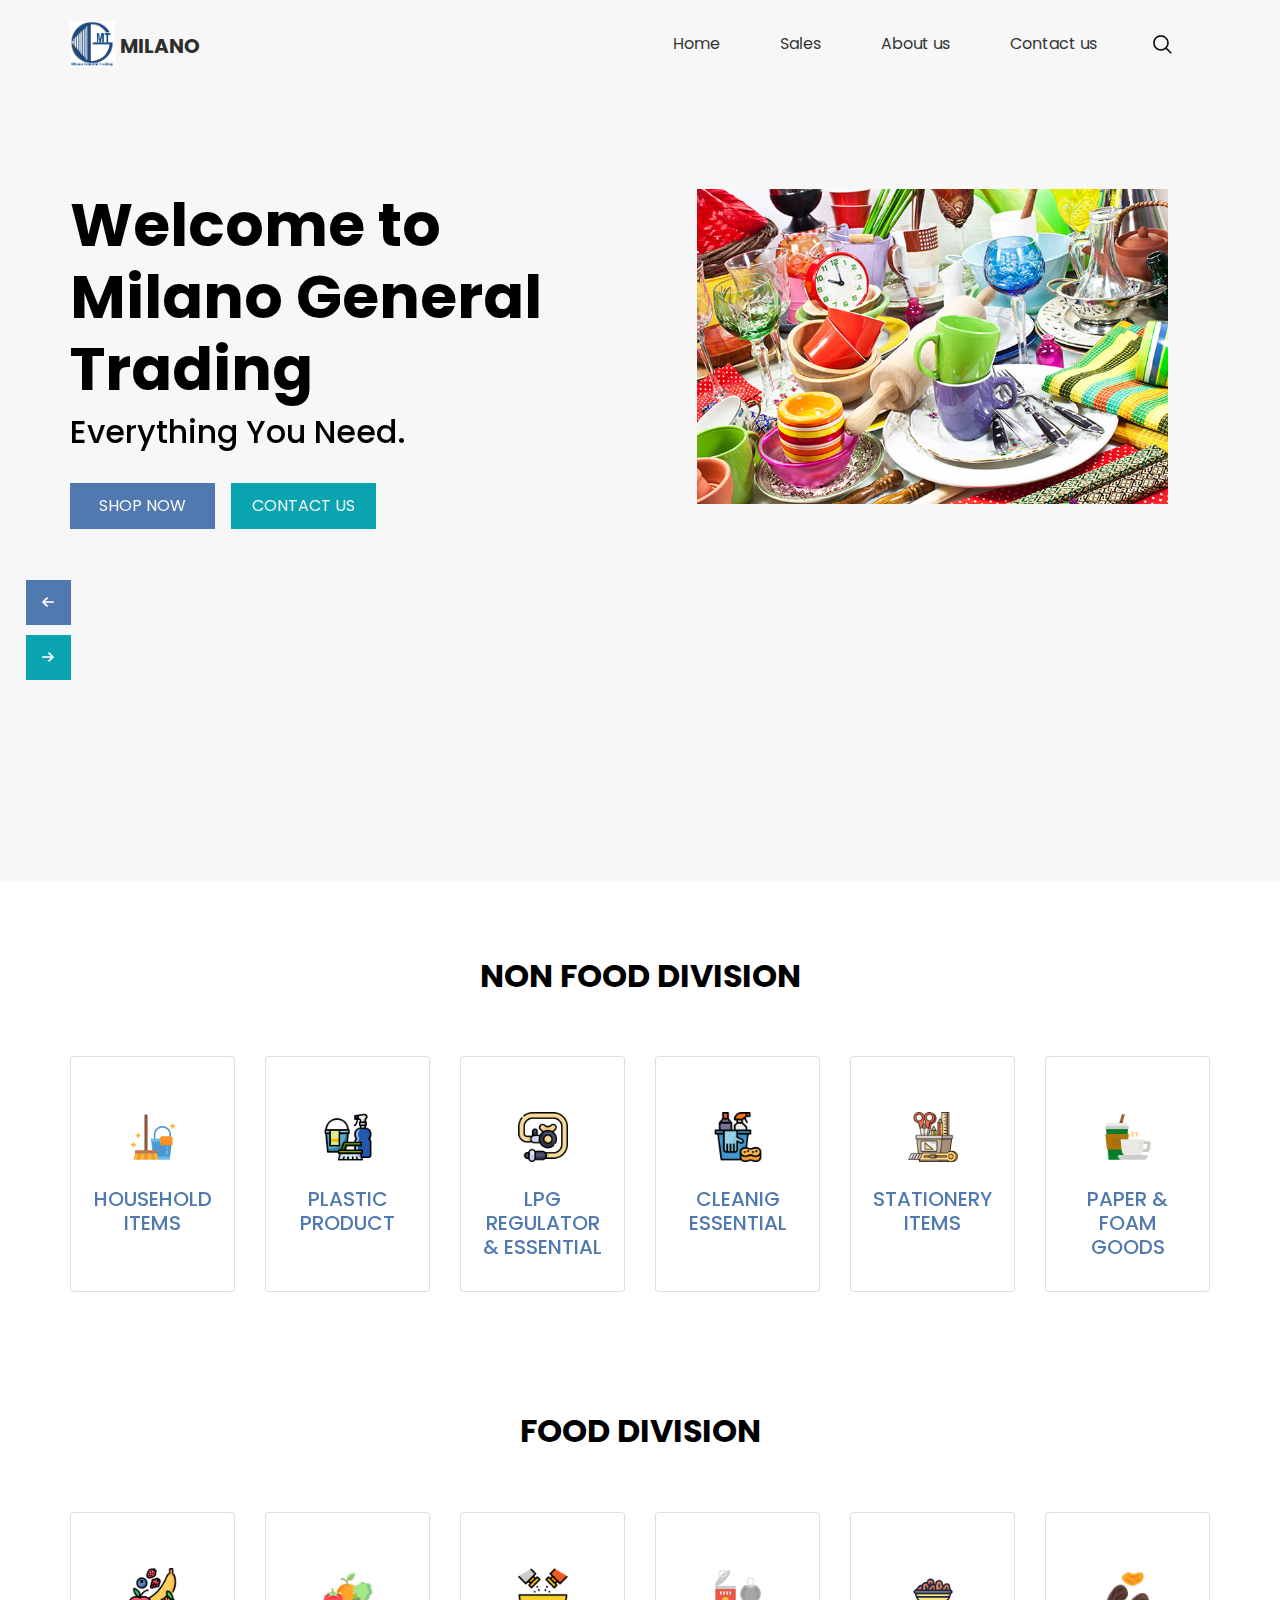
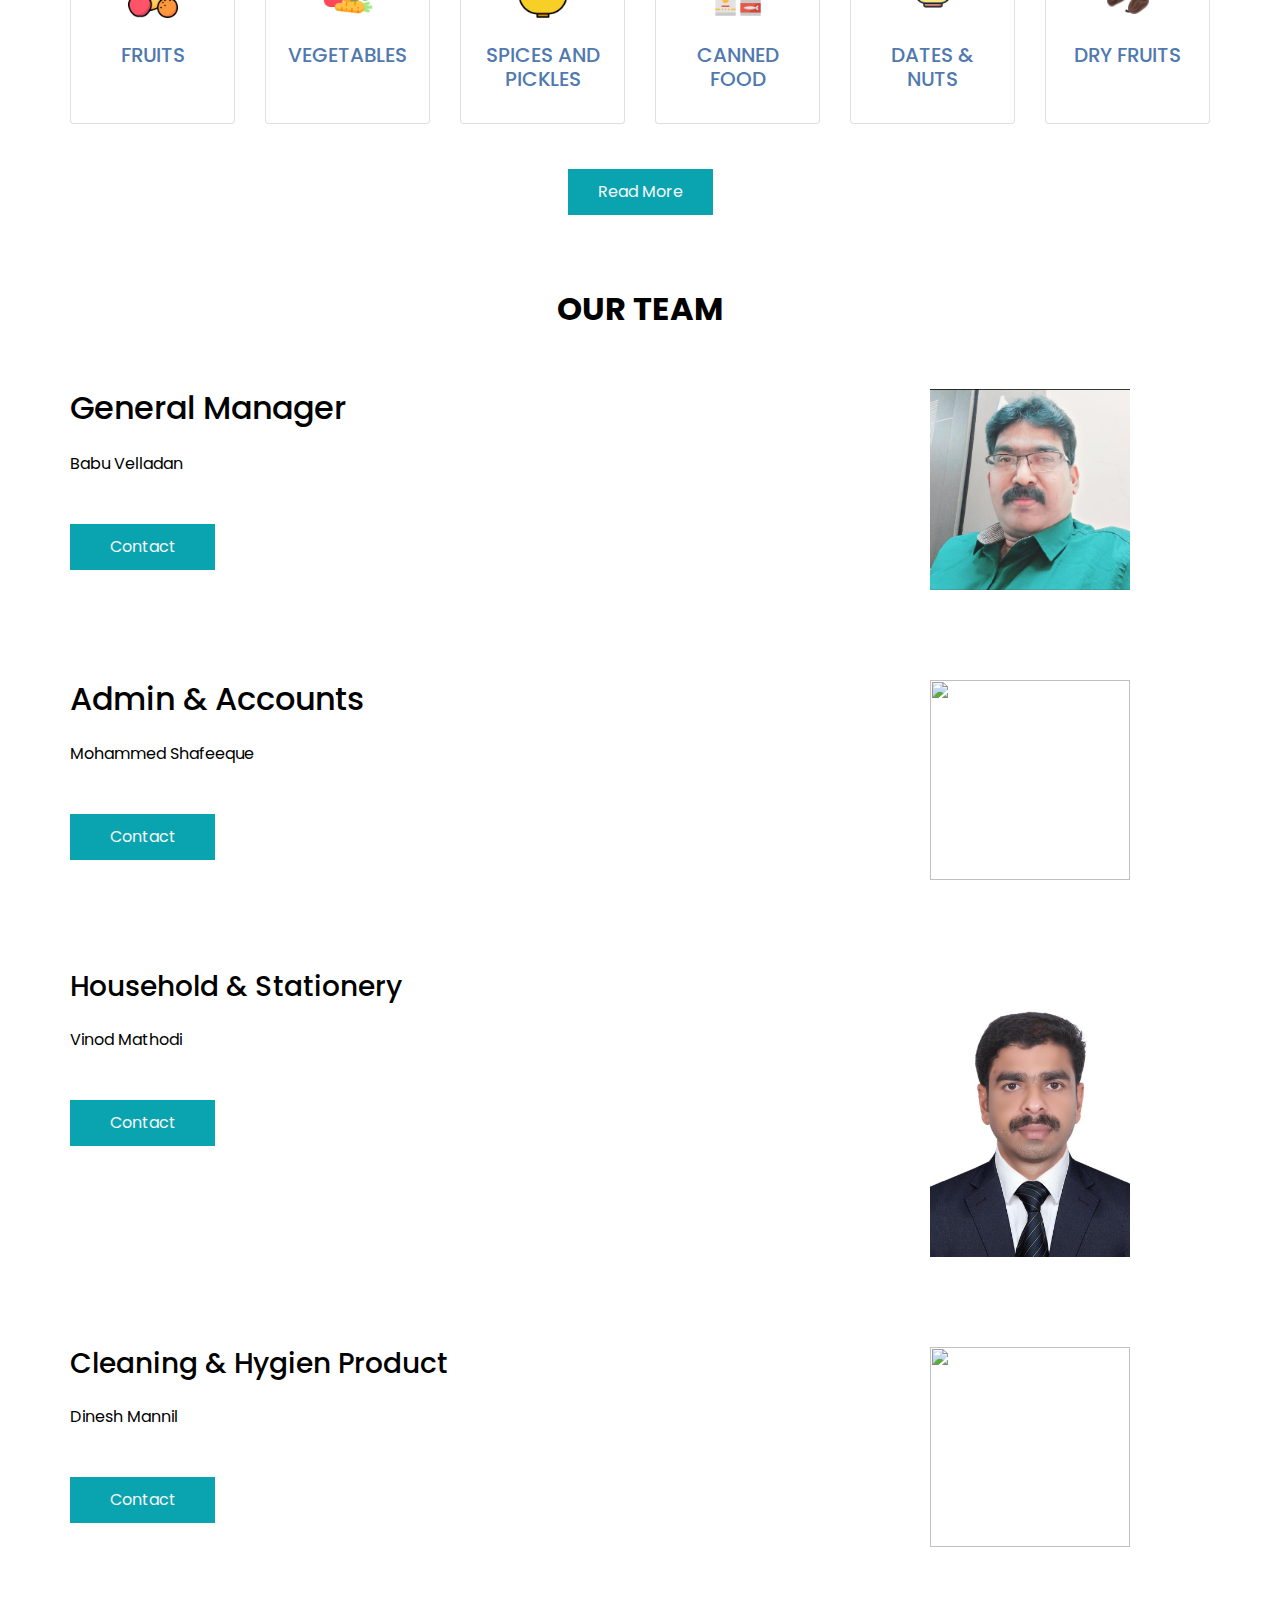
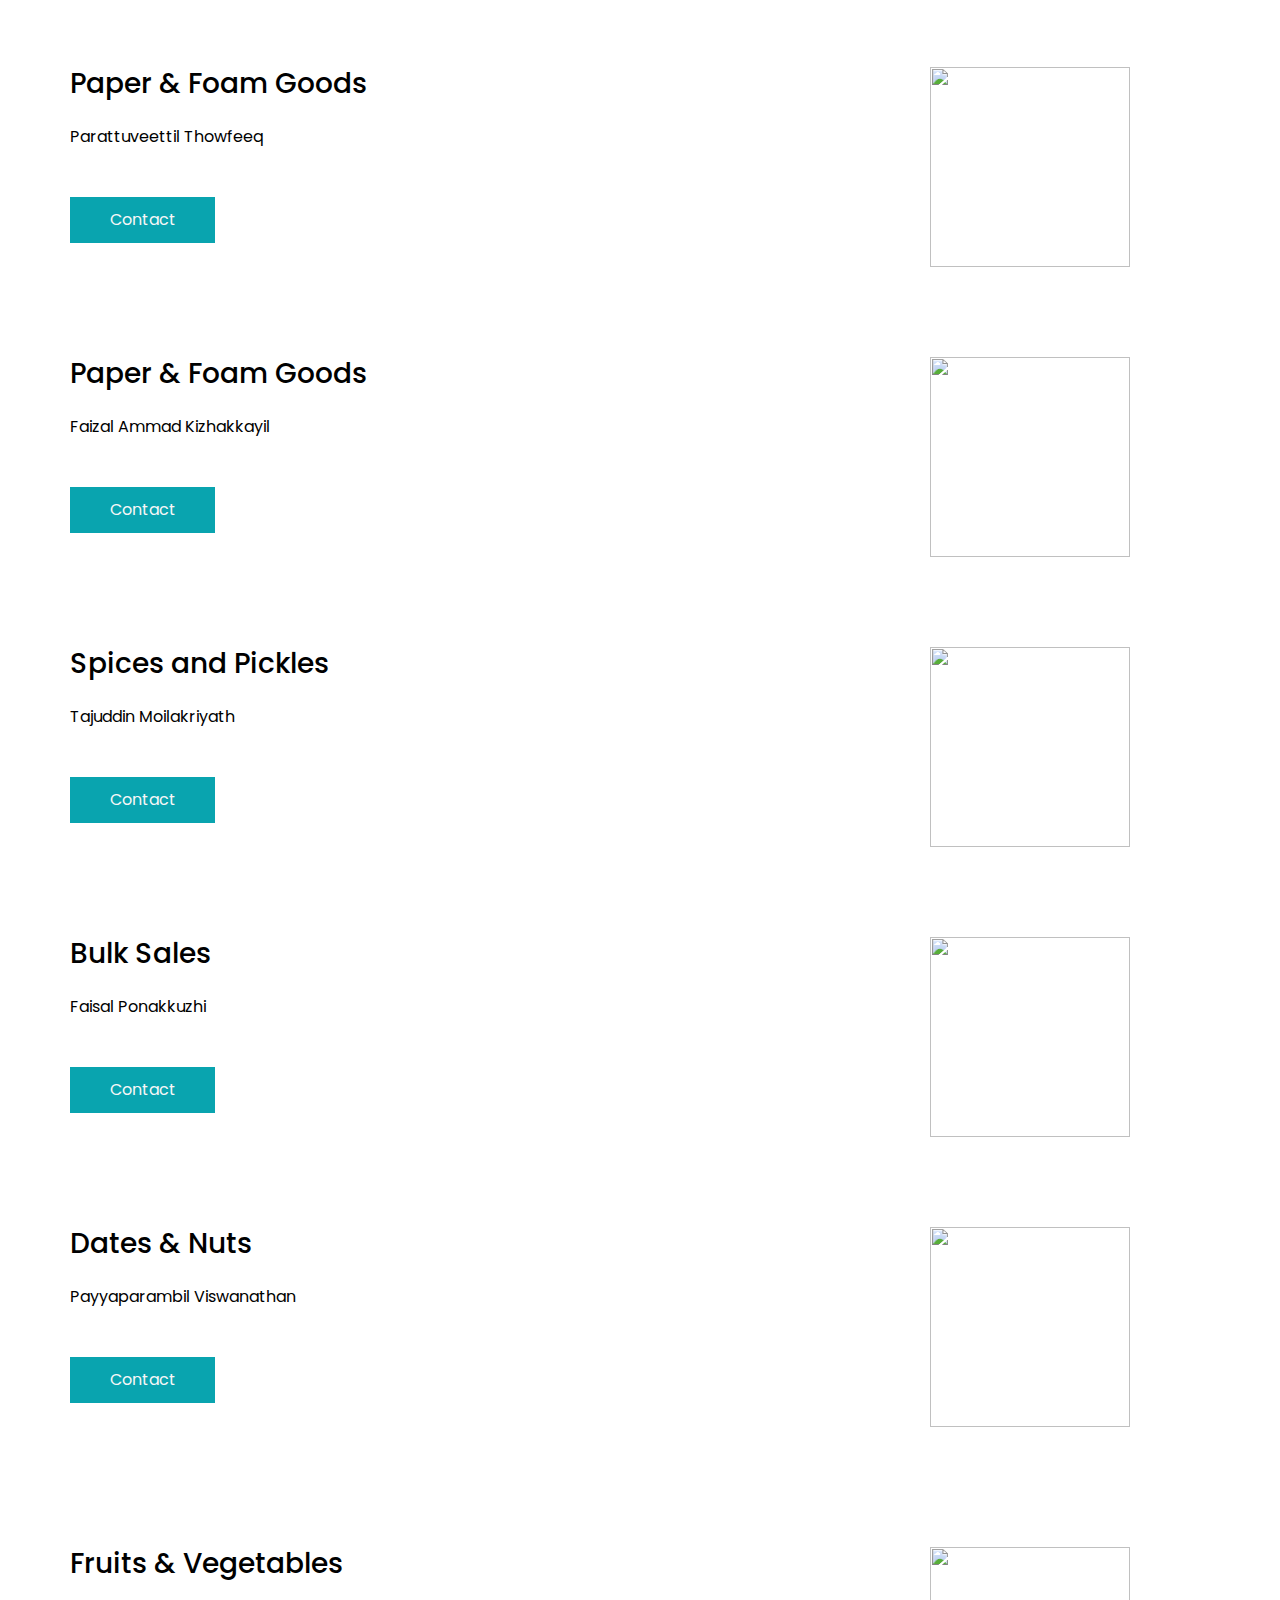
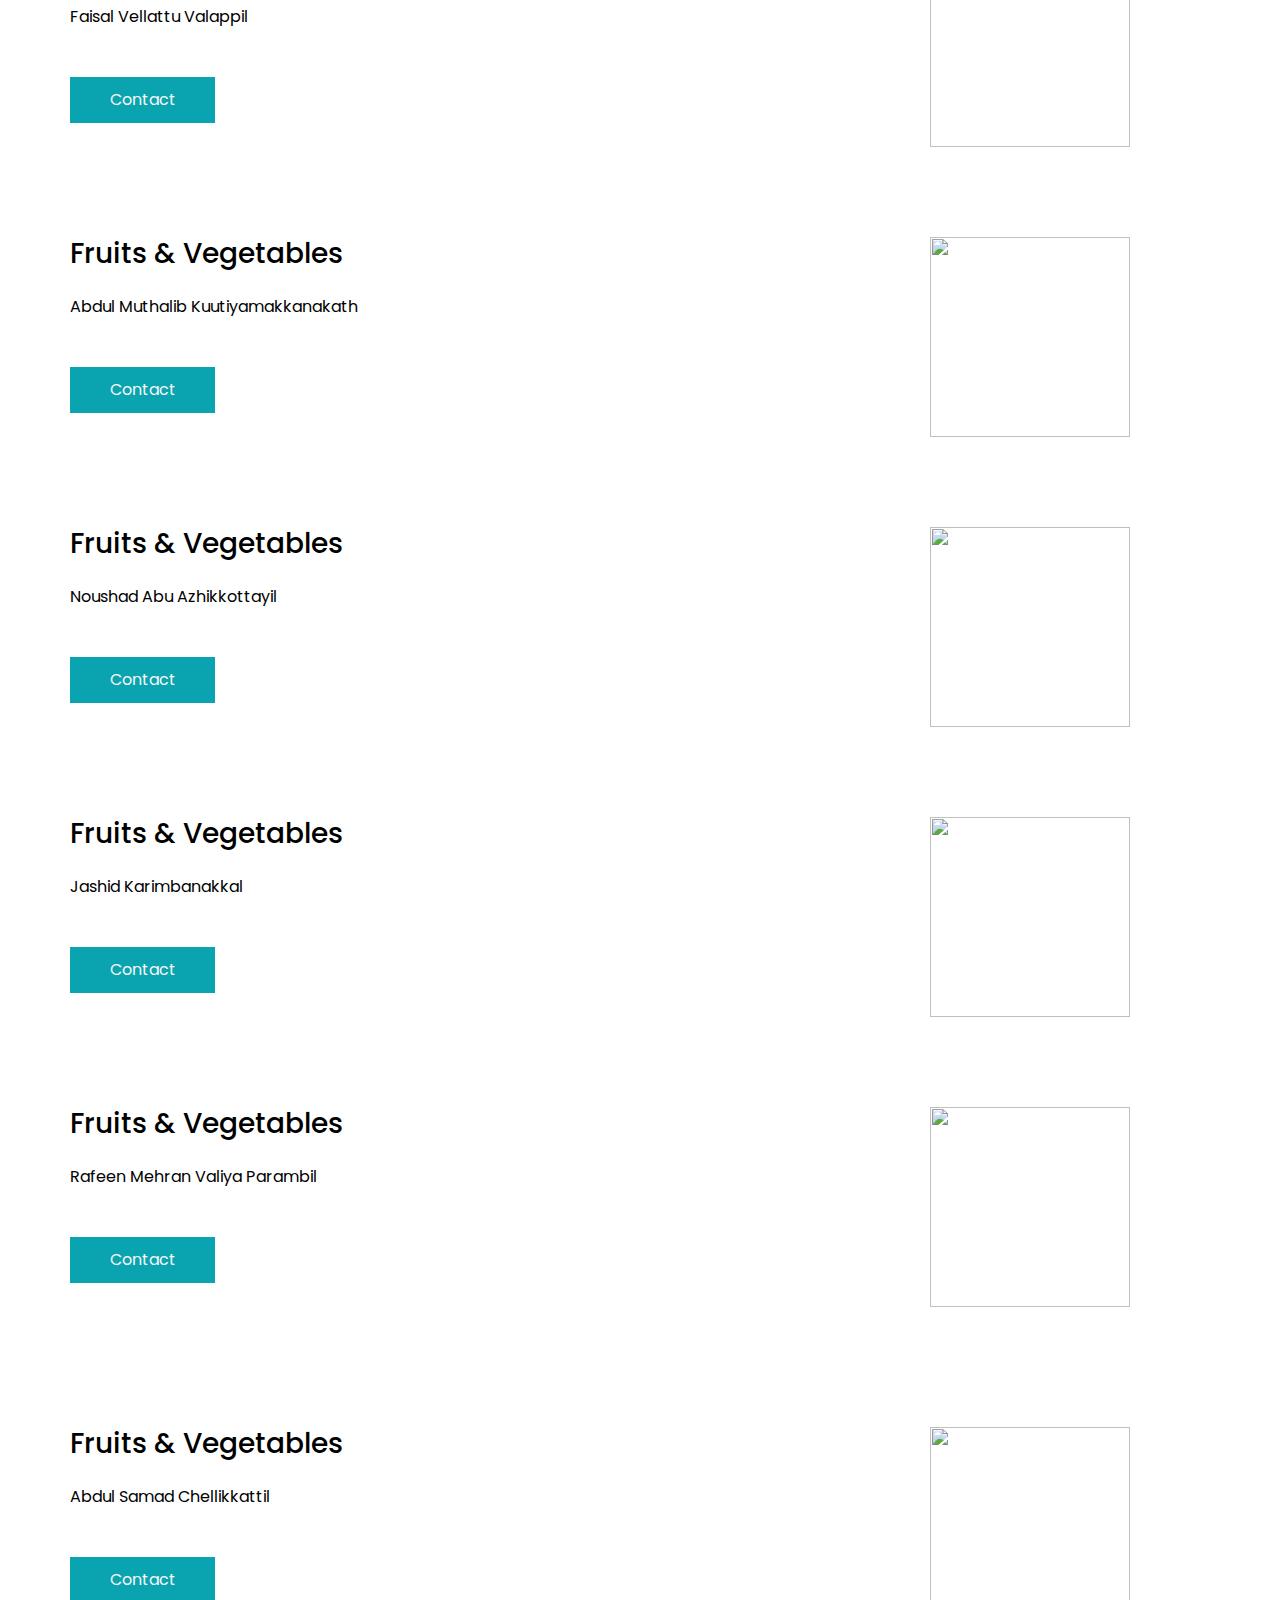
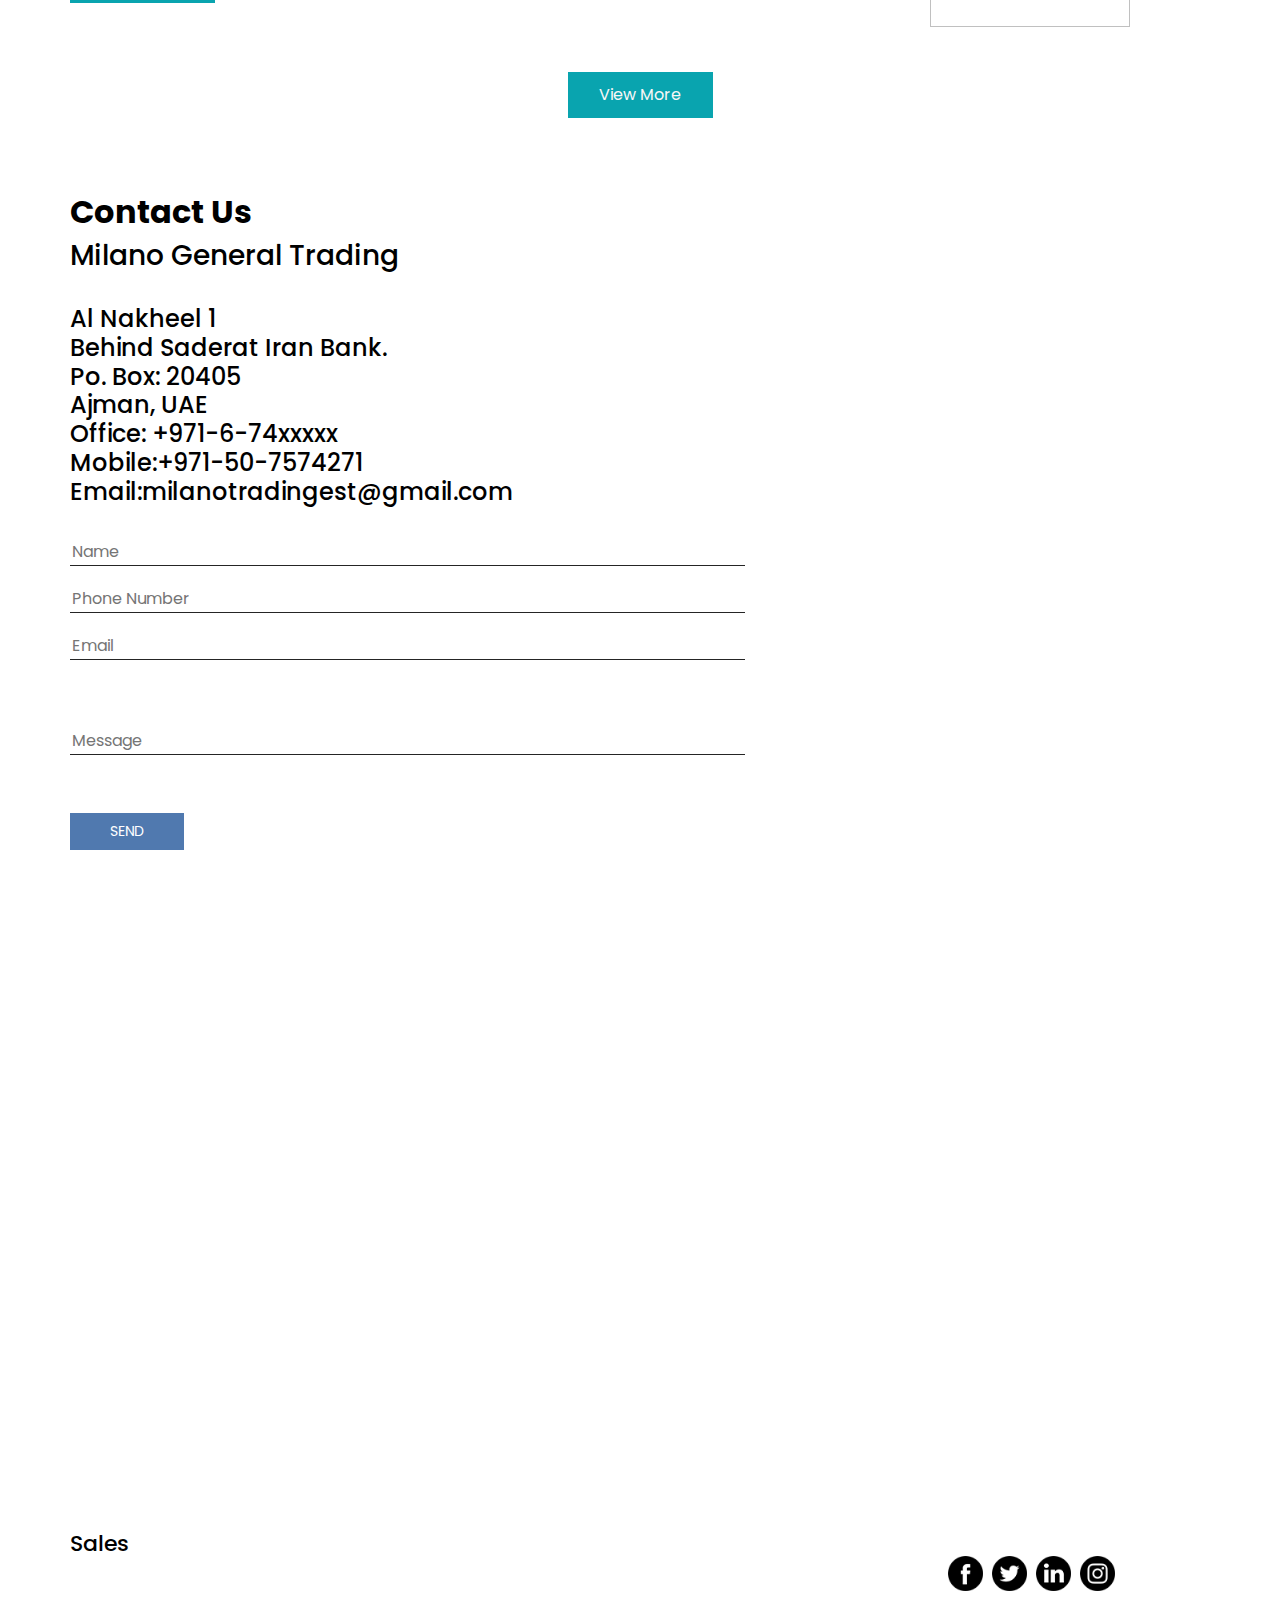
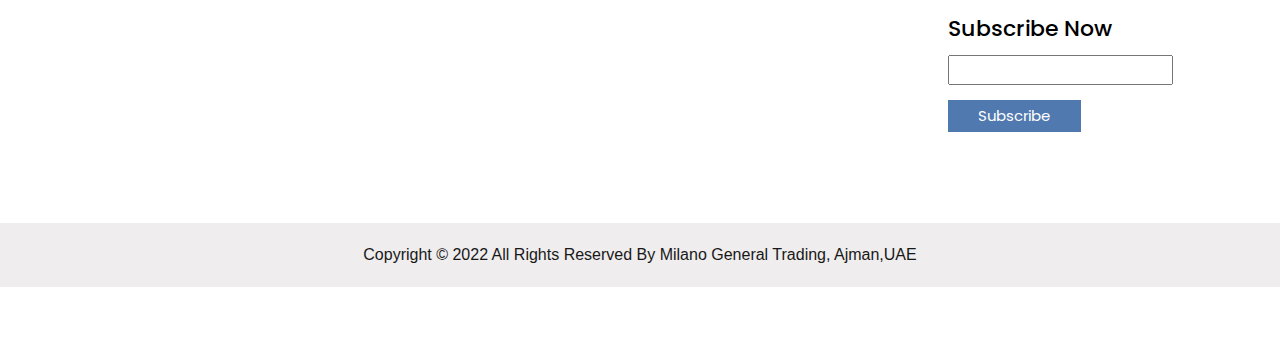
==== index.html @ 98aedfea "name update" ====
<html>

<head>
  <!-- Basic -->
  <meta charset="utf-8" />
  <meta http-equiv="X-UA-Compatible" content="IE=edge" />
  <!-- Mobile Metas -->
  <meta name="viewport" content="width=device-width, initial-scale=1, shrink-to-fit=no" />
  <!-- Site Metas -->
  <meta name="keywords" content="" />
  <meta name="description" content="" />
  <meta name="author" content="" />

  <title>Milano </title>

  <!-- slider stylesheet -->
  <link rel="stylesheet" type="text/css"
    href="https://cdnjs.cloudflare.com/ajax/libs/OwlCarousel2/2.1.3/assets/owl.carousel.min.css" />

  <!-- bootstrap core css -->
  <link rel="stylesheet" type="text/css" href="css/bootstrap.css" />

  <!-- fonts style -->
  <link href="https://fonts.googleapis.com/css?family=Poppins:400,700&display=swap" rel="stylesheet" />
  <!-- Custom styles for this template -->
  <link href="css/style.css" rel="stylesheet" />
  <!-- responsive style -->
  <link href="css/responsive.css" rel="stylesheet" />
  <script src="https://ajax.googleapis.com/ajax/libs/jquery/3.5.1/jquery.min.js"></script>
</head>

<body>
  <div class="hero_area">
    <!-- header section strats -->
    <header class="header_section">
      <div class="container">
        <nav class="navbar navbar-expand-lg custom_nav-container pt-3">
          <a class="navbar-brand" href="index.html">
            <img src="images/milano logo.png" alt="" /><span>
              Milano 
            </span>
                      </a>
          <button class="navbar-toggler" type="button" data-toggle="collapse" data-target="#navbarSupportedContent"
            aria-controls="navbarSupportedContent" aria-expanded="false" aria-label="Toggle navigation">
            <span class="navbar-toggler-icon"></span>
          </button>

          <div class="collapse navbar-collapse" id="navbarSupportedContent">
            <div class="d-flex ml-auto flex-column flex-lg-row align-items-center">
              <ul class="navbar-nav  ">
                <li class="nav-item active">
                  <a class="nav-link" href="index.html">Home <span class="sr-only">(current)</span></a>
                </li>
                <li class="nav-item">
                  <a class="nav-link" href="fruit.html"> Sales</a>
                </li>
                <li class="nav-item">
                  <a class="nav-link" href="service.html"> About us </a>
                </li>
                <li class="nav-item">
                  <a class="nav-link" href="contact.html">Contact us</a>
                </li>
              </ul>
              <form class="form-inline my-2 my-lg-0 ml-0 ml-lg-4 mb-3 mb-lg-0">
                <button class="btn  my-2 my-sm-0 nav_search-btn" type="submit"></button>
              </form>
            </div>
            <div class="quote_btn-container ml-0 ml-lg-4 d-flex justify-content-center">
              
            
              
              
            </div>
          </div>
        </nav>
      </div>
    </header>
    <!-- end header section -->
    <!-- slider section -->
    <section class=" slider_section position-relative">
      <div id="carouselExampleControls" class="carousel slide" data-ride="carousel">
        <div class="carousel-inner">
          <div class="carousel-item active">
            <div class="slider_item-box">
              <div class="slider_item-container">
                <div class="container">
                  <div class="row">
                    <div class="col-md-6">
                      <div class="slider_item-detail">
                        <div>
                          <h1>
                            Welcome to <br />
                            Milano General Trading </h1>
                           <h2> Everything You Need.</h2>
                          <br>
                          <div class="d-flex">
                            <a href="" class="text-uppercase custom_orange-btn mr-3">
                              Shop Now
                            </a>
                            <a href="" class="text-uppercase custom_dark-btn">
                              Contact Us
                            </a>
                          </div>
                        </div>
                      </div>
                    </div>
                    <div class="col-md-6">
                      <div class="slider_img-box">
                        <div>
                          <img src="images/HOUSHOLD.jpg" alt="" class="" />
                        </div>
                      </div>
                    </div>
                  </div>
                </div>
              </div>
            </div>
          </div>
          <div class="carousel-item">
            <div class="slider_item-box">
              <div class="slider_item-container">
                <div class="container">
                  <div class="row">
                    <div class="col-md-6">
                      <div class="slider_item-detail">
                        <div>
                          <h1>
                            Welcome to <br />
                            Milano General Trading </h1>
                           <h2> Everything You Need.</h2>
                          <br>
                          <div class="d-flex">
                            <a href="" class="text-uppercase custom_orange-btn mr-3">
                              Shop Now
                            </a>
                            <a href="" class="text-uppercase custom_dark-btn">
                              Contact Us
                            </a>
                          </div>
                        </div>
                      </div>
                    </div>
                    <div class="col-md-6">
                      <div class="slider_img-box">
                        <div>
                          <img src="images/FRUTS.png" alt="" class="" />
                        </div>
                      </div>
                    </div>
                  </div>
                </div>
              </div>
            </div>
          </div>
          <div class="carousel-item">
            <div class="slider_item-box">
              <div class="slider_item-container">
                <div class="container">
                  <div class="row">
                    <div class="col-md-6">
                      <div class="slider_item-detail">
                        <div>
                          <h1>
                            Welcome to <br />
                            Milano General Trading </h1>
                           <h2> Everything You Need.</h2>
                          <br>
                          <div class="d-flex">
                            <a href="" class="text-uppercase custom_orange-btn mr-3">
                              Shop Now
                            </a>
                            <a href="" class="text-uppercase custom_dark-btn">
                              Contact Us
                            </a>
                          </div>
                        </div>
                      </div>
                    </div>
                    <div class="col-md-6">
                      <div class="slider_img-box">
                        <div>
                          <img src="images/CLEANIG.png" alt="" class="" />
                        </div>
                      </div>
                    </div>
                  </div>
                </div>
              </div>
            </div>
          </div>
        </div>
        <div class="custom_carousel-control">
          <a class="carousel-control-prev" href="#carouselExampleControls" role="button" data-slide="prev">
            <span class="sr-only">Previous</span>
          </a>
          <a class="carousel-control-next" href="#carouselExampleControls" role="button" data-slide="next">
            <span class="sr-only">Next</span>
          </a>
        </div>
      </div>
    </section>

    <!-- end slider section -->
  </div>

  <!-- service section -->

  <section class="service_section layout_padding ">
    <div class="container">
      <h2 class="custom_heading">NON FOOD DIVISION</h2>
      <p class="custom_heading-text">
        
      </p>
      <div class=" layout_padding2">
        <div class="card-deck">
          <div class="card">
            <img class="card-img-top" src="images/household.png" alt="Card image cap" />
            <div class="card-body">
              <h5 class="card-title">HOUSEHOLD ITEMS</h5>
              <p class="card-text">
                
              </p>
            </div>
          </div>
          <div class="card">
            <img class="card-img-top" src="images/PALSTIC.png" alt="Card image cap" />
            <div class="card-body">
              <h5 class="card-title">PLASTIC PRODUCT</h5>
              <p class="card-text">
                
              </p>
            </div>
          </div>
          <div class="card">
            <img class="card-img-top" src="images/regulator.png" alt="Card image cap" />
            <div class="card-body">
              <h5 class="card-title">LPG REGULATOR & ESSENTIAL</h5>
              <p class="card-text">
               
              </p>
            </div>
          </div>
          <div class="card">
            <img class="card-img-top" src="images/cleaning.png" alt="Card image cap" />
            <div class="card-body">
              <h5 class="card-title">CLEANIG ESSENTIAL </h5>
              <p class="card-text">
               
              </p>
            </div>
          </div>
          <div class="card">
            <img class="card-img-top" src="images/stationery (1).png" alt="Card image cap" />
            <div class="card-body">
              <h5 class="card-title">STATIONERY ITEMS</h5>
              <p class="card-text">
                
              </p>
            </div>
          </div>
          <div class="card">
            <img class="card-img-top" src="images/PAPERCUP.png" alt="Card image cap" />
            <div class="card-body">
              <h5 class="card-title">PAPER & FOAM GOODS</h5>
              <p class="card-text">
                
              </p>
            </div>
            
          </div>
       
              </p>
            </div>
          </div>
            

          
        </div>
      </div>
      <section class="service_section layout_padding ">
        <div class="container">
          <h2 class="custom_heading"> FOOD DIVISION</h2>
          <p class="custom_heading-text">
            
          </p>
          <div class=" layout_padding2">
            <div class="card-deck">
              <div class="card">
                <img class="card-img-top" src="images/fruits.png" alt="Card image cap" />
                <div class="card-body">
                  <h5 class="card-title">FRUITS </h5>
                  <p class="card-text">
                    
                  </p>
                </div>
              </div>
              <div class="card">
                <img class="card-img-top" src="images/vegetable.png" alt="Card image cap" />
                <div class="card-body">
                  <h5 class="card-title">VEGETABLES</h5>
                  <p class="card-text">
                    
                  </p>
                </div>
              </div>
              <div class="card">
                <img class="card-img-top" src="images/spices.png" alt="Card image cap" />
                <div class="card-body">
                  <h5 class="card-title">SPICES AND PICKLES</h5>
                  <p class="card-text">
                   
                  </p>
                </div>
              </div>
              <div class="card">
                <img class="card-img-top" src="images/CANE FOOD.png" alt="Card image cap" />
                <div class="card-body">
                  <h5 class="card-title"> CANNED FOOD</h5>
                  <p class="card-text">
                   
                  </p>
                </div>
              </div>
              <div class="card">
                <img class="card-img-top" src="images/DATES.png" alt="Card image cap" />
                <div class="card-body">
                  <h5 class="card-title">DATES & NUTS</h5>
                  <p class="card-text">
                    
                  </p>
                </div>
              </div>
              <div class="card">
                <img class="card-img-top" src="images/DRY FRUIT.png" alt="Card image cap" />
                <div class="card-body">
                  <h5 class="card-title">DRY FRUITS</h5>
                  <p class="card-text">
                    
                  </p>
                </div>
                
              </div>
           
                  </p>
                </div>
              </div>
                
    
              
            </div>
          </div>
      
      <div class="d-flex justify-content-center">
        <a href="" class="custom_dark-btn">
          Read More
        </a>
      </div>
    </div>
  </section>

  <!-- end service section -->

  <!-- fruits section -->

  <section class="fruit_section">
    <div class="container">
      <h2 class="custom_heading">OUR TEAM </h2>
      <p class="custom_heading-text">
       
      </p>
      <div class="row layout_padding2">
        <div class="col-md-8">
          <div class="fruit_detail-box">
            <h2 >
             General Manager
            </h2>
            <p class="mt-4 mb-5">
              Babu Velladan

            </p>
            <div>
              <a href="contact.html" class="custom_dark-btn">
                Contact
              </a>
            </div>
          </div>
        </div>
        <div class="col-md-4 d-flex justify-content-center align-items-center">
          <div class="fruit_img-box d-flex justify-content-center align-items-center">
            <img src="images/babu.jpeg" alt="" class="" width="200px" />
          </div>
        </div>
      </div>
      <div class="row layout_padding2">
        <div class="col-md-8">
          <div class="fruit_detail-box">
            <h2 >
             Admin & Accounts
            </h2>
            <p class="mt-4 mb-5">
              Mohammed Shafeeque

            </p>
            <div>
              <a href="contact.html" class="custom_dark-btn">
                Contact
              </a>
            </div>
          </div>
        </div>
        <div class="col-md-4 d-flex justify-content-center align-items-center">
          <div class="fruit_img-box d-flex justify-content-center align-items-center">
            <img src="" alt="" class="" width="200px" />
          </div>
        </div>
      </div>
      <div class="row layout_padding2">
        <div class="col-md-8">
          <div class="fruit_detail-box">
            <h3>
             Household & Stationery 
            </h3>
            <p class="mt-4 mb-5">
              Vinod Mathodi
            </p>
            <div>
              <a href="contact.html" class="custom_dark-btn">
                Contact
              </a>
            </div>
          </div>
        </div>
        <div class="col-md-4 d-flex justify-content-center align-items-center">
          <div class="fruit_img-box d-flex justify-content-center ">
            <img src="images/vinod.jpeg" alt="" class="" width="200px" />
          </div>
        </div>
      </div>
      <div class="row layout_padding2-top layout_padding-bottom">
        <div class="col-md-8">
          <div class="fruit_detail-box">
            <h3>
              Cleaning & Hygien Product 
            </h3>
            <p class="mt-4 mb-5">
              Dinesh Mannil
            </p>
            <div>
              <a href="contact.html" class="custom_dark-btn">
                Contact
              </a>
            </div>
          </div>
        </div>
        <div class="col-md-4 d-flex justify-content-center align-items-center">
          <div class="fruit_img-box d-flex justify-content-center align-items-center">
            <img src="" alt="" class="" width="200px" />
          </div>
        </div>
      </div>
      <div class="row layout_padding2">
        <div class="col-md-8">
          <div class="fruit_detail-box">
            <h3>
             Paper & Foam Goods
            </h3>
            <p class="mt-4 mb-5">
              Parattuveettil Thowfeeq
            </p>
            <div>
              <a href="contact.html" class="custom_dark-btn">
                Contact
              </a>
            </div>
          </div>
        </div>
        <div class="col-md-4 d-flex justify-content-center align-items-center">
          <div class="fruit_img-box d-flex justify-content-center ">
            <img src="" alt="" class="" width="200px" />
          </div>
        </div>
      </div>
      <div class="row layout_padding2">
        <div class="col-md-8">
          <div class="fruit_detail-box">
            <h3 >
              Paper & Foam Goods
            </h3>
            <p class="mt-4 mb-5">
              Faizal Ammad Kizhakkayil

            </p>
            <div>
              <a href="contact.html" class="custom_dark-btn">
                Contact
              </a>
            </div>
          </div>
        </div>
        <div class="col-md-4 d-flex justify-content-center align-items-center">
          <div class="fruit_img-box d-flex justify-content-center align-items-center">
            <img src="" alt="" class="" width="200px" />
          </div>
        </div>
      </div>
      <div class="row layout_padding2">
        <div class="col-md-8">
          <div class="fruit_detail-box">
            <h3 >
            Spices and Pickles
            </h3>
            <p class="mt-4 mb-5">
              Tajuddin Moilakriyath

            </p>
            <div>
              <a href="contact.html" class="custom_dark-btn">
                Contact
              </a>
            </div>
          </div>
        </div>
        <div class="col-md-4 d-flex justify-content-center align-items-center">
          <div class="fruit_img-box d-flex justify-content-center align-items-center">
            <img src="" alt="" class="" width="200px" />
          </div>
        </div>
      </div>
      <div class="row layout_padding2">
        <div class="col-md-8">
          <div class="fruit_detail-box">
            <h3>
            Bulk Sales
            </h3>
            <p class="mt-4 mb-5">
             Faisal Ponakkuzhi
            </p>
            <div>
              <a href="contact.html" class="custom_dark-btn">
                Contact
              </a>
            </div>
          </div>
        </div>
        <div class="col-md-4 d-flex justify-content-center align-items-center">
          <div class="fruit_img-box d-flex justify-content-center ">
            <img src="" alt="" class="" width="200px" />
          </div>
        </div>
      </div>
      <div class="row layout_padding2-top layout_padding-bottom">
        <div class="col-md-8">
          <div class="fruit_detail-box">
            <h3>
              Dates & Nuts 
            </h3>
            <p class="mt-4 mb-5">
              Payyaparambil Viswanathan
            </p>
            <div>
              <a href="contact.html" class="custom_dark-btn">
                Contact
              </a>
            </div>
          </div>
        </div>
        <div class="col-md-4 d-flex justify-content-center align-items-center">
          <div class="fruit_img-box d-flex justify-content-center align-items-center">
            <img src="" alt="" class="" width="200px" />
          </div>
        </div>
      </div>
      <div class="row layout_padding2">
        <div class="col-md-8">
          <div class="fruit_detail-box">
            <h3>
             Fruits & Vegetables
            </h3>
            <p class="mt-4 mb-5">
             Faisal Vellattu Valappil 
            </p>
            <div>
              <a href="contact.html" class="custom_dark-btn">
                Contact
              </a>
            </div>
          </div>
        </div>
        <div class="col-md-4 d-flex justify-content-center align-items-center">
          <div class="fruit_img-box d-flex justify-content-center ">
            <img src="" alt="" class="" width="200px" />
          </div>
        </div>
      </div>
      <div class="row layout_padding2">
        <div class="col-md-8">
          <div class="fruit_detail-box">
            <h3 >
              Fruits & Vegetables
            </h3>
            <p class="mt-4 mb-5">
             Abdul Muthalib Kuutiyamakkanakath 

            </p>
            <div>
              <a href="contact.html" class="custom_dark-btn">
                Contact
              </a>
            </div>
          </div>
        </div>
        <div class="col-md-4 d-flex justify-content-center align-items-center">
          <div class="fruit_img-box d-flex justify-content-center align-items-center">
            <img src="" alt="" class="" width="200px" />
          </div>
        </div>
      </div>
      <div class="row layout_padding2">
        <div class="col-md-8">
          <div class="fruit_detail-box">
            <h3 >
              Fruits & Vegetables
            </h3>
            <p class="mt-4 mb-5">
             Noushad Abu Azhikkottayil 

            </p>
            <div>
              <a href="contact.html" class="custom_dark-btn">
                Contact
              </a>
            </div>
          </div>
        </div>
        <div class="col-md-4 d-flex justify-content-center align-items-center">
          <div class="fruit_img-box d-flex justify-content-center align-items-center">
            <img src="" alt="" class="" width="200px" />
          </div>
        </div>
      </div>
      <div class="row layout_padding2">
        <div class="col-md-8">
          <div class="fruit_detail-box">
            <h3>
              Fruits & Vegetables
            </h3>
            <p class="mt-4 mb-5">
             Jashid Karimbanakkal
            </p>
            <div>
              <a href="contact.html" class="custom_dark-btn">
                Contact
              </a>
            </div>
          </div>
        </div>
        <div class="col-md-4 d-flex justify-content-center align-items-center">
          <div class="fruit_img-box d-flex justify-content-center ">
            <img src="" alt="" class="" width="200px" />
          </div>
        </div>
      </div>
      <div class="row layout_padding2-top layout_padding-bottom">
        <div class="col-md-8">
          <div class="fruit_detail-box">
            <h3>
              Fruits & Vegetables 
            </h3>
            <p class="mt-4 mb-5">
            Rafeen Mehran Valiya Parambil  
            </p>
            <div>
              <a href="contact.html" class="custom_dark-btn">
                Contact
              </a>
            </div>
          </div>
        </div>
        <div class="col-md-4 d-flex justify-content-center align-items-center">
          <div class="fruit_img-box d-flex justify-content-center align-items-center">
            <img src="" alt="" class="" width="200px" />
          </div>
        </div>
      </div>
      <div class="row layout_padding2">
        <div class="col-md-8">
          <div class="fruit_detail-box">
            <h3>
              Fruits & Vegetables
            </h3>
            <p class="mt-4 mb-5">
              Abdul Samad Chellikkattil
            </p>
            <div>
              <a href="contact.html" class="custom_dark-btn">
                Contact
              </a>
            </div>
          </div>
        </div>
        <div class="col-md-4 d-flex justify-content-center align-items-center">
          <div class="fruit_img-box d-flex justify-content-center ">
            <img src="" alt="" class="" width="200px" />
          </div>
        </div>
      </div>
  
        
    </div> 
    
    <div class="d-flex justify-content-center">
      <a href="" class="custom_dark-btn">
        View More
      </a>
    </div>
    
    
  


  <!-- end fruits section -->

  
  <!-- client section -->

  

  <!-- end client section -->

  <!-- contact section -->
  <section class="contact_section layout_padding">
    <div class="container">
      <h2 class="font-weight-bold">
        Contact Us
      </h2>
      <h3>Milano General Trading </h3> <br> <h4>Al Nakheel 1 <br>Behind Saderat Iran Bank. <br>Po. Box: 20405<br>Ajman, UAE
        <br> Office: +971-6-74xxxxx <br>Mobile:+971-50-7574271 <br>Email:milanotradingest@gmail.com</h4>
      <div class="row">
        <div class="col-md-8 mr-auto">
          <form id="submit-form"  action="">
            <div class="contact_form-container">
              <div>
                <div>
                  <input type="text" placeholder="Name">
                </div>
                <div>
                  <input type="text" placeholder="Phone Number">
                </div>
                <div>
                  <input type="email" placeholder="Email">
                </div>

                <div class="mt-5">
                  <input  type="text" placeholder="Message">
                </div>
                <div class="mt-5">
                  <button type="submit" value="submit" >
                    send
                  </button>
                </div>
              </div>

            </div>

          </form>
        </div>
      </div>
    </div>
  </section>
  <!-- end contact section -->


  <!-- map section -->
  <section class="map_section">
    <div id="map" class="h-100 w-100 ">
    </div>
  </section>

  <!-- end map section -->

  <section class="info_section layout_padding">
    <div class="container">
      <div class="row">
        <div class="col-md-3">
          <h5>
            Sales
          </h5>
          <ul>
            <li>
             
            </li>
            <li>
              
            </li>
            <li>
              
            </li>
            <li>
              
            </li>
            <li>
              
            </li>
            <li>
             
            </li>
            <li>
              
            </li>
            <li>
              
            </li>
          </ul>
        </div>
        <div class="col-md-3">
          <h5>
            
          </h5>
          <ul>
            <br>
            <li>
              
            </li>
            <li>
              
            </li>
            <li>
             
            </li>
            <li>
            
            </li>
            <li>
              
            </li>
            <li>
             
            </li>
            <li>
           
            </li>
            <li>
             
            </li>
          </ul>
        </div>
        <div class="col-md-3">
          <h5>
           
          </h5>
          <ul>
            <li>
              
            </li>
            <li>
              
            </li>
            <li>
             
            </li>
            <li>
              
            </li>
            <li>
              
            <li>
              
            </li>
            <li>
             
            </li>
            <li>
            
            </li>
           
          </ul>
        </div>
        <div class="col-md-3">
          <div class="social_container">
            <h5>
              
            </h5>
            <div class="social-box">
              <a href="">
                <img src="images/fb.png" alt="">
              </a>

              <a href="">
                <img src="images/twitter.png" alt="">
              </a>
              <a href="">
                <img src="images/linkedin.png" alt="">
              </a>
              <a href="">
                <img src="images/instagram.png" alt="">
              </a>
            </div>
          </div>
          <div class="subscribe_container">
            <h5>
              Subscribe Now
            </h5>
            <div class="form_container">
              <form action="">
                <input type="email">
                <button type="submit">
                  Subscribe
                </button>
              </form>
            </div>
          </div>
        </div>
      </div>
    </div>
  </section>



  <!-- footer section -->
  <section class="container-fluid footer_section">
    <p>
      Copyright &copy; 2022 All Rights Reserved By Milano General Trading, Ajman,UAE
     
    </p>
  </section>
  <!-- footer section -->

  <script type="text/javascript" src="js/jquery-3.4.1.min.js"></script>
  <script type="text/javascript" src="js/bootstrap.js"></script>

  <script>

    function initMap() {
      var map = new google.maps.Map(document.getElementById('map'), {
        zoom: 11,
        center: {
          lat: 25.388993053648946,
          lng: 55.44692386957422
        },
      });

      var image = 'images/maps-and-flags.png';
      var beachMarker = new google.maps.Marker({
        position: {
          lat: 25.388993053648946,
          lng: 55.44692386957422
        },
        map: map,
        icon: image
      });
    }
  </script>
  <!-- google map js -->
  <script src="https://maps.googleapis.com/maps/api/js?key=AIzaSyA8eaHt9Dh5H57Zh0xVTqxVdBFCvFMqFjQ&callback=initMap">
  </script>
  <!-- end google map js -->
  <script>
    $("#submit-form").submit((e)=>{
        e.preventDefault()
        $.ajax({
            url:"",
            data:$("#submit-form").serialize(),
            method:"post",
            success:function (response){
                alert("Form submitted successfully")
                window.location.reload()
                //window.location.href="https://google.com"
            },
            error:function (err){
                alert("Please Contact Milano +971-507574271")

            }
        })
    })
</script>
</body>

</html>
---- css/style.css ----
body {
  font-family: 'Poppins', sans-serif;
  color: #000000;
  background-color: #ffffff;
}

.layout_padding {
  padding: 75px 0;
}

.layout_padding2 {
  padding: 45px 0;
}

.layout_padding2-top {
  padding-top: 45px;
}


.layout_padding2-bottom {
  padding-bottom: 45px;
}

.layout_padding-top {
  padding-top: 75px;
}

.layout_padding-bottom {
  padding-bottom: 75px;
}


.custom_dark-btn,
.custom_orange-btn {
  display: inline-block;
  padding: 10px 0;
  text-align: center;
  width: 145px;
  outline: none;
  color: #f7f7f7;
  border: 1px solid transparent;
}

.custom_dark-btn {
  background-color: #09a4af;
}

.custom_dark-btn:hover {
  border: 1px solid #09a4af;
  color: #09a4af;
  background-color: transparent;
}

.custom_orange-btn {
  background-color: #5079af;
}

.custom_orange-btn:hover {
  border: 1px solid #5079af;
  color: #5079af;
  background-color: transparent;
}

.custom_heading {
  text-align: center;
  font-weight: bold;
}

.custom_heading-text {
  text-align: center;
}


/*header section*/
.hero_area {
  height: 98vh;
  background-color: #f7f7f7;
}

.hero_area.sub_pages {
  height: auto;
}

.header_section {}

.header_section .container-fluid {
  padding-right: 25px;
  padding-left: 25px;
}

.header_section .nav_container {
  margin: 0 auto;
}

.custom_nav-container.navbar-expand-lg .navbar-nav .nav-link {
  padding: 10px 30px;
  color: #343434;
  text-align: center
}

a,
a:hover,
a:focus {
  text-decoration: none;
}

a:hover,
a:focus {
  color: initial;
}

.btn,
.btn:focus {
  outline: none !important;
  box-shadow: none;
}



.navbar-brand,
.navbar-brand:hover {
  text-transform: uppercase;
  font-weight: bold;
  font-size: 24px;
  color: #fafcfd;
}

.custom_nav-container .nav_search-btn {
  background-image: url(../images/search-icon.png);

  background-size: 22px;
  background-repeat: no-repeat;
  background-position-y: 7px;
  width: 35px;
  height: 35px;
  padding: 0;
  border: none;
}

.navbar-brand {
  display: flex;
  align-items: center;
}

.navbar-brand img {
  width: 45px;
  margin-right: 5px;
}

.navbar-brand span {
  font-size: 20px;
  font-weight: 700;
  color: #2e2e2d;
  margin-top: 5px;
}

.custom_nav-container {
  z-index: 99999;
  padding: 15px 0;
}

.custom_nav-container .navbar-toggler {
  outline: none;
}

.custom_nav-container .navbar-toggler .navbar-toggler-icon {
  background-image: url(../images/menu.png);
  background-size: 55px;
}

.quote_btn-container a {
  display: inline-block;
  padding: 5px 15px;
  background-color: #5079af;
  color: #f7f7f7;
  font-size: 14px;
  text-transform: uppercase;
}

/*end header section*/

/* slider section */
.slider_section {
  padding-top: 8%;
}

.slider_item-box {
  width: 100%;
  height: 100%;
}

.slider_item-box .container {
  height: 100%;
}

.slider_img-box {
  width: 85%;
  margin: 0 auto;
}

.slider_img-box img {
  width: 100%;
}

.slider_item-container {
  display: flex;
  align-items: center;
  width: 100%;
  height: 100%;
  background-repeat: no-repeat;
}

.slider_item-container .slider_item-detail {}

.slider_item-detail h1 {
  font-weight: 700;
  font-size: 60px;
  width: 95%;
}

.slider_item-detail p {
  margin: 45px 0;
}

.slider_call-btn {
  display: inline-block;
  padding: 8px 20px;
  background-color: #edb040;
  color: #fefdfd;
  border-radius: 20px;
}

.slider_section #carouselExampleControls,
.carousel-inner,
.carousel-item {
  height: 100%;
}

.slider_section .custom_carousel-control {
  position: absolute;
  top: 50%;
  left: 2%;
  width: 105px;
  transform: translateY(-50%);
}

.slider_section .custom_carousel-control .carousel-control-prev,
.slider_section .custom_carousel-control .carousel-control-next {
  margin: 10px 0;
  position: relative;
  width: 45px;
  height: 45px;
  border: none;
  opacity: 1;
  background-repeat: no-repeat;
  background-size: 12px;
  background-position: center;
}

.slider_section .custom_carousel-control .carousel-control-prev {
  background-image: url(../images/prev.png);
  background-color: #5079af;
}

.slider_section .custom_carousel-control .carousel-control-next {
  background-image: url(../images/next.png);
  background-color: #09a4af;
}

/* end slider section */


/* service section */
.service_section .card .card-img-top {
  width: 50px;
  margin: 55px auto 5px auto;
}

.service_section .card {
  text-align: center;
  box-sizing: border-box;
  position: relative;
}

.service_section .card .card-title {
  color: #5079af;

}

.service_section .card::after {
  content: "";
  position: absolute;
  width: 100%;
  height: 7px;
  background-color: transparent;
}

.service_section .card:hover {
  cursor: pointer;
  border: none;
  border-radius: 0;
  -webkit-box-shadow: 0px 1px 4px 0px rgba(0, 0, 0, 0.2);
  -moz-box-shadow: 0px 1px 4px 0px rgba(0, 0, 0, 0.2);
  box-shadow: 0px 1px 4px 0px rgba(0, 0, 0, 0.2);

}

.service_section .card:hover::after {
  background-color: #5079af;
}

/* end service section */






/* tasty section */

.tasty_section {
  width: 100%;
  height: 500px;
  background-image: url(../images/canon_ir_5050.jpg);
  background-repeat: no-repeat;
  background-size: cover;
  display: flex;
  justify-content: center;
  align-items: center;

}

.tasty_section h2 {
  font-size: 125px;
  text-align: center;
  font-weight: bold;
  color: grey;
  text-transform: uppercase;
}

/* end tasty section */

/* client section */
.client_container {
  display: flex;
  flex-direction: column;
  justify-content: center;
  align-items: center;
}

.client_img-box {
  width: 350px;
}

.client_img-box img {
  width: 100%
}

.client_container h3 {
  text-align: center;
  margin-bottom: 25px;
}


.client_section .custom_carousel-control {
  position: absolute;
  top: 100%;
  left: 50%;
  width: 105px;
  transform: translateX(-50%);
}

.client_section .custom_carousel-control .carousel-control-prev,
.client_section .custom_carousel-control .carousel-control-next {
  width: 45px;
  height: 45px;
  border: none;
  border-radius: 100%;
  opacity: 1;
  background-repeat: no-repeat;
  background-size: 12px;
  background-position: center;
  background-color: #292727;
}

.client_section .custom_carousel-control .carousel-control-prev:hover,
.client_section .custom_carousel-control .carousel-control-next:hover {
  background-color: #5079af;
}

.client_section .custom_carousel-control .carousel-control-prev {
  background-image: url(../images/prev.png);
}

.client_section .custom_carousel-control .carousel-control-next {
  background-image: url(../images/next.png);
}

/* end client section */

/* contact section */

.contact_section {
  background-image: url(../images/PC.jpg);
  background-repeat: no-repeat;
  background-size: 215px;
  background-position: right center;
}

.contact_section input {
  border: none;
  outline: none;
  border-bottom: .8px solid #252525;
  width: 90%;
  margin: 10px 0;
}

.contact_form-container {
  padding: 15px 0 15px 0;

}

.contact_form-container button {
  border: none;
  background-color: #5079af;
  color: #fff;
  padding: 8px 40px;
  text-transform: uppercase;
  font-size: 14px;
}


/* contact section */

/* map section */
.map_section {
  height: 500px;
}


/* end map section */

/* info section */
.info_section ul {
  padding: 0;
}

.info_section ul li {
  list-style-type: none;
  margin: 3px 0;

}

.info_section h5 {
  margin-bottom: 12px;
  font-size: 22px;
}

.info_section .social-box {
  margin: 25px 0;
}

.info_section .social-box img {
  width: 35px;
  margin-right: 5px;
}

.info_section .form_container input {
  width: 225px;
  height: 30px;
}

.info_section .form_container button {
  background-color: #5079af;
  border: none;
  outline: none;
  color: #fff;
  padding: 5px 30px;
  margin-top: 15px;
  font-size: 15px;
}

/* end info section */


/* footer section*/

.footer_section {
  background-color: #efeded;
  padding: 20px 0;
  font-family: "Roboto", sans-serif;
}

.footer_section p {
  color: #191818;
  margin: 0;
  text-align: center;
}

.footer_section a {
  color: #191818;
}

/* end footer section*/
---- css/responsive.css ----
@media (max-width: 1120px) {
    .hero_area {
        height: auto;
    }

    .slider_section {
        padding: 50px 0;

    }
}

@media (max-width: 992px) {
    .custom_nav-container .nav_search-btn {
        background-position: center;
    }

    .service_section .card-deck {

        flex-direction: column;

    }

    .service_section .card-deck .card {
        margin-bottom: 25px;
    }
}

@media (max-width: 768px) {

    .slider_img-box {

        width: 85%;
        margin: 65px auto;

    }

    .slider_section .custom_carousel-control {

        position: absolute;
        top: 100%;
        left: 50%;
        width: 105px;
        transform: translate(-50%, -50%);
        display: flex;
        justify-content: space-between;

    }

    .fruit_section .fruit_detail-box {

        margin-bottom: 40px;
        text-align: center;

    }

    .fruit_detail-box>div {

        display: flex;
        justify-content: center;

    }

    .contact_section {
        background-size: 105px;
    }

    .contact_section input {

        background-color: transparent;

    }

    .info_section .col-md-3 {
        text-align: center;
    }

    .info_section .col-md-3:not(:nth-last-child(1)) {

        margin-bottom: 35px;
    }

    .tasty_section h2 {

        font-size: 80px;
    }
}

@media (max-width: 576px) {
    .slider_item-container .slider_item-detail {

        text-align: center;

    }

    .slider_item-container .slider_item-detail .d-flex {

        justify-content: center;

    }
}

@media (max-width: 480px) {}

@media (max-width: 400px) {}

@media (max-width: 360px) {}

@media (min-width: 1200px) {
    .container {
        max-width: 1170px;
    }

}
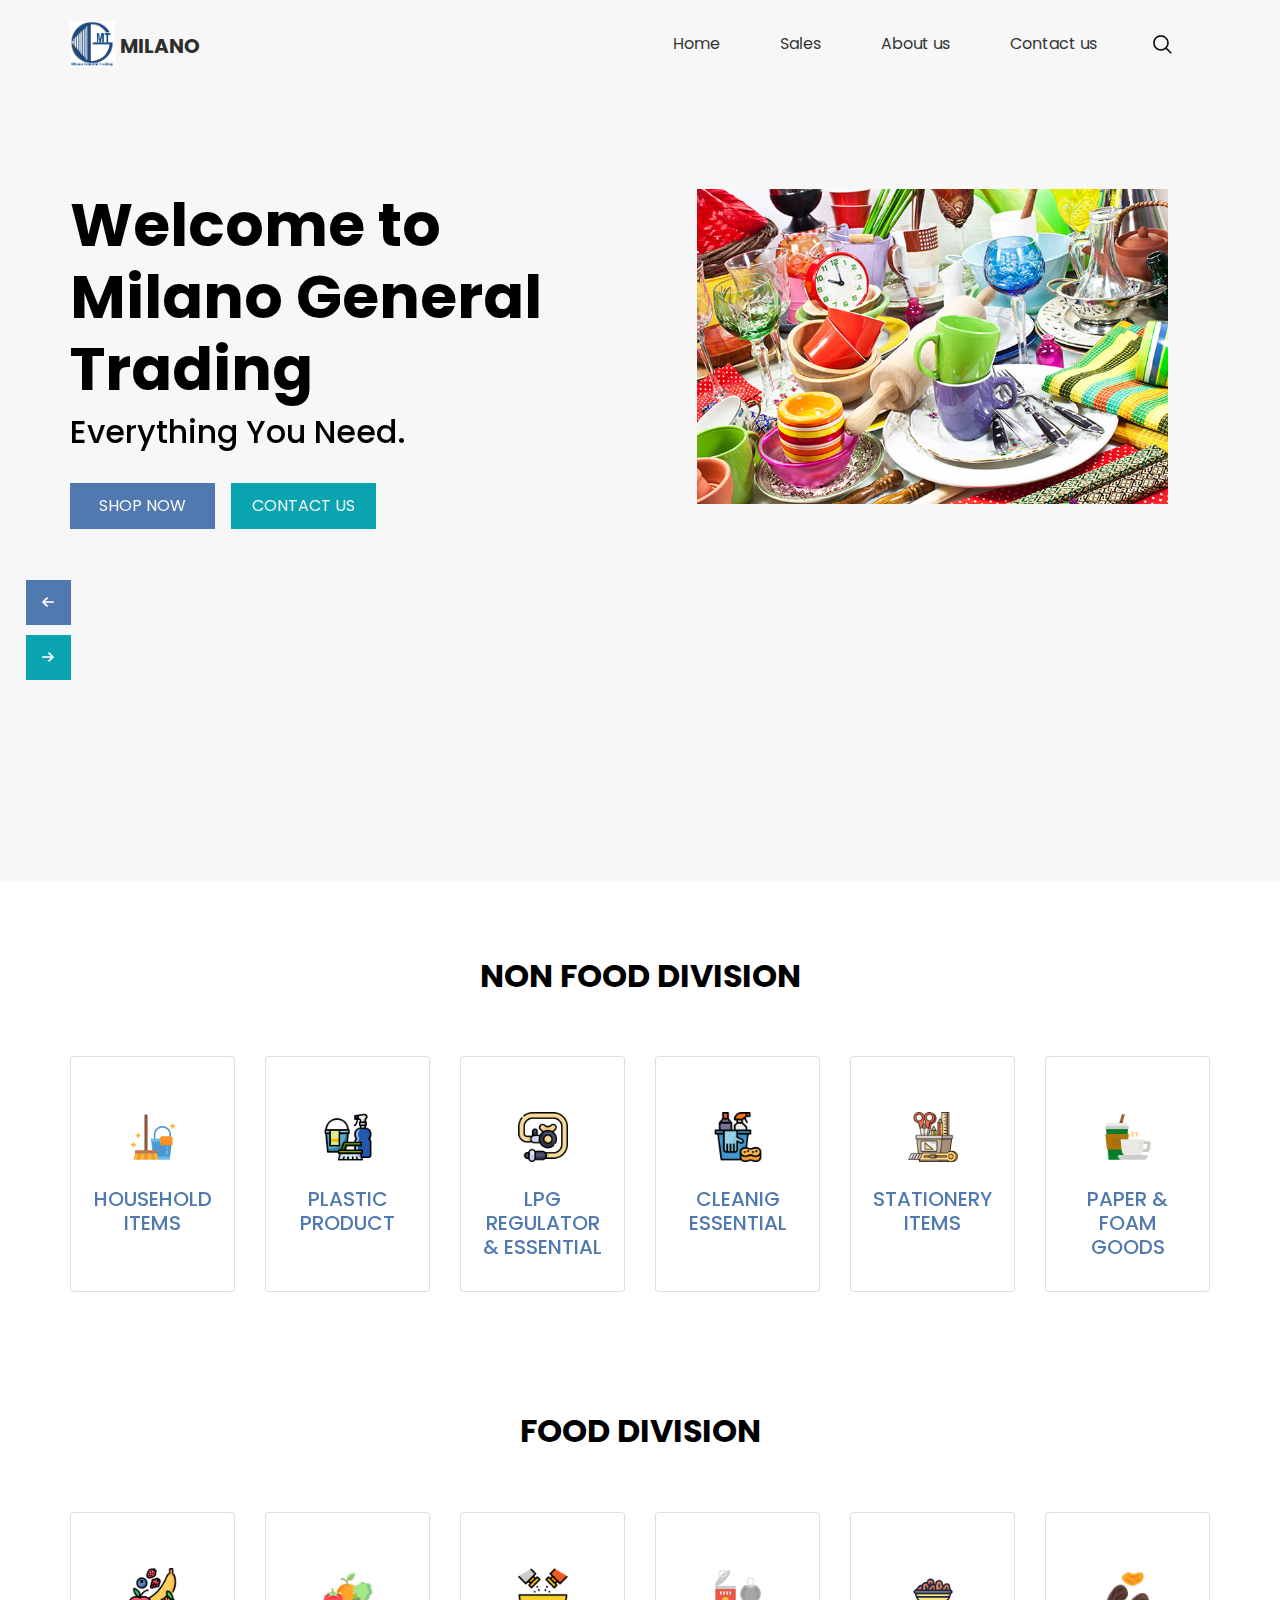
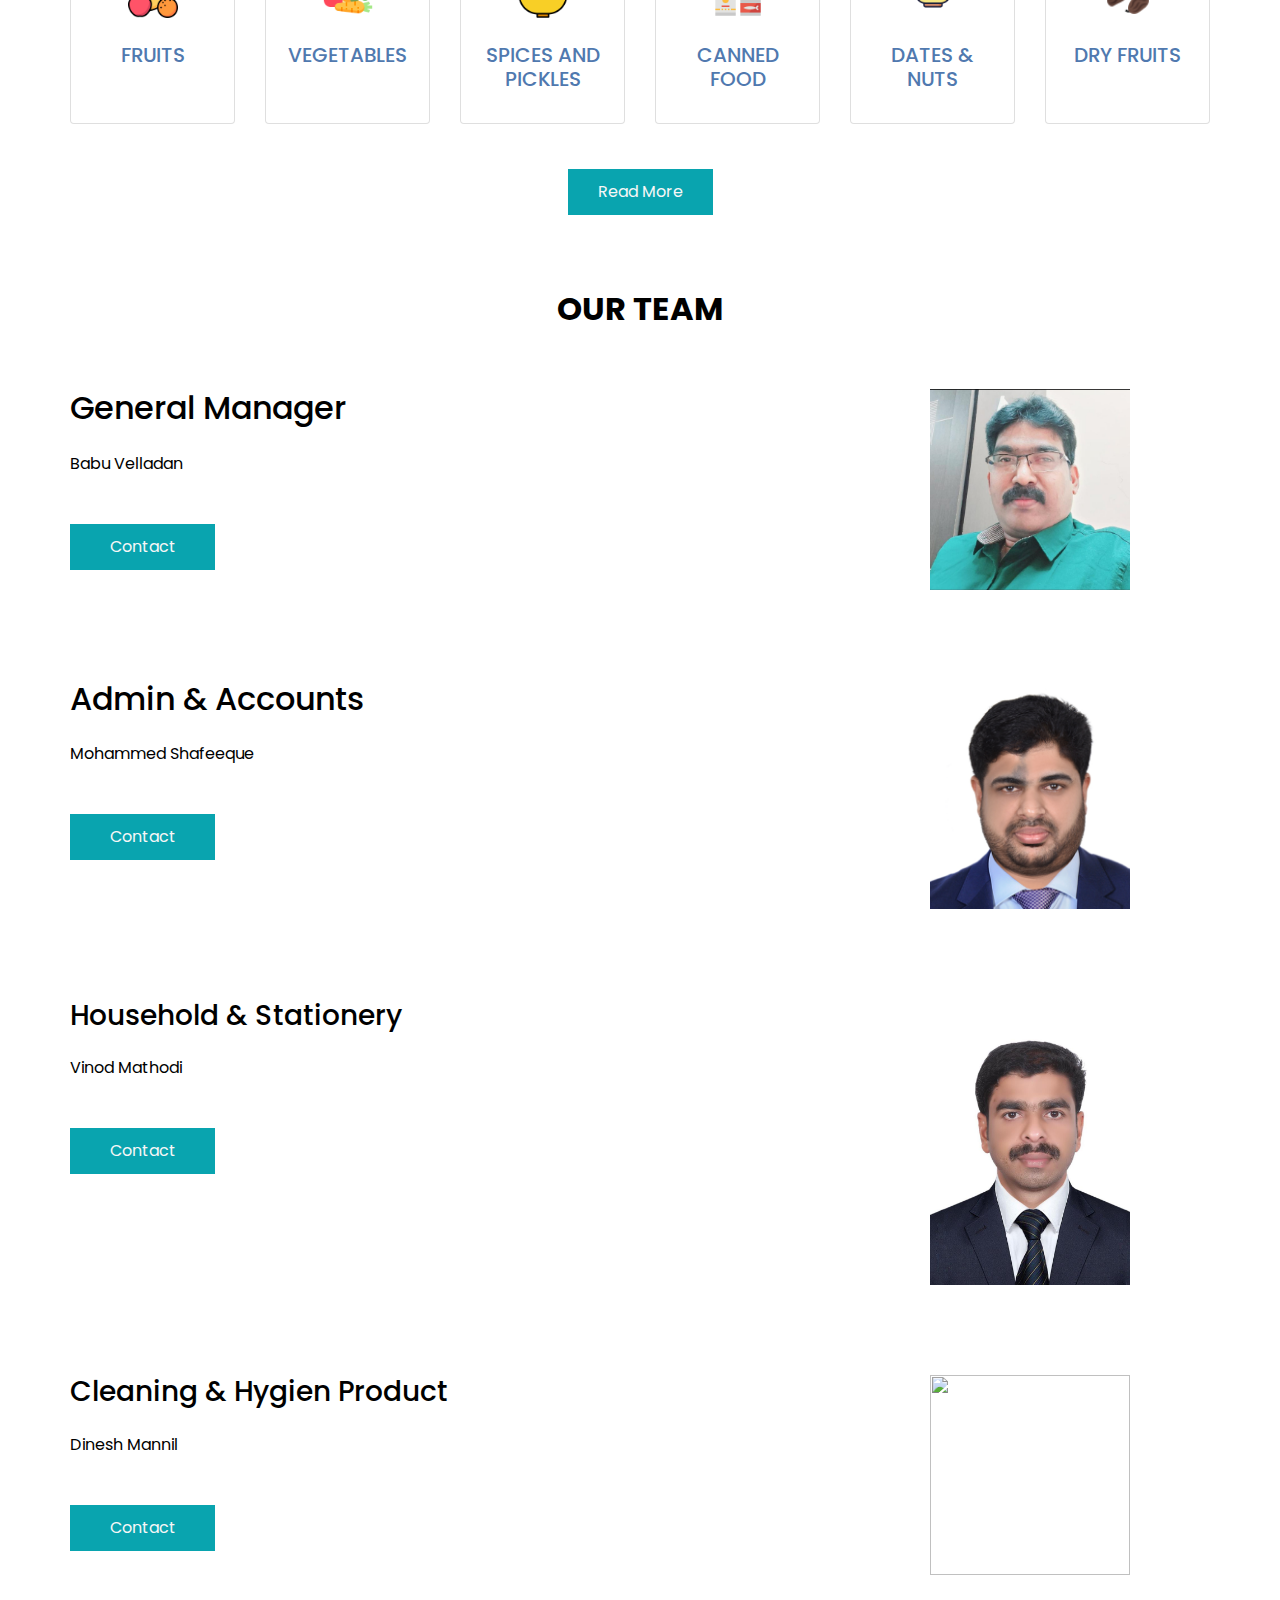
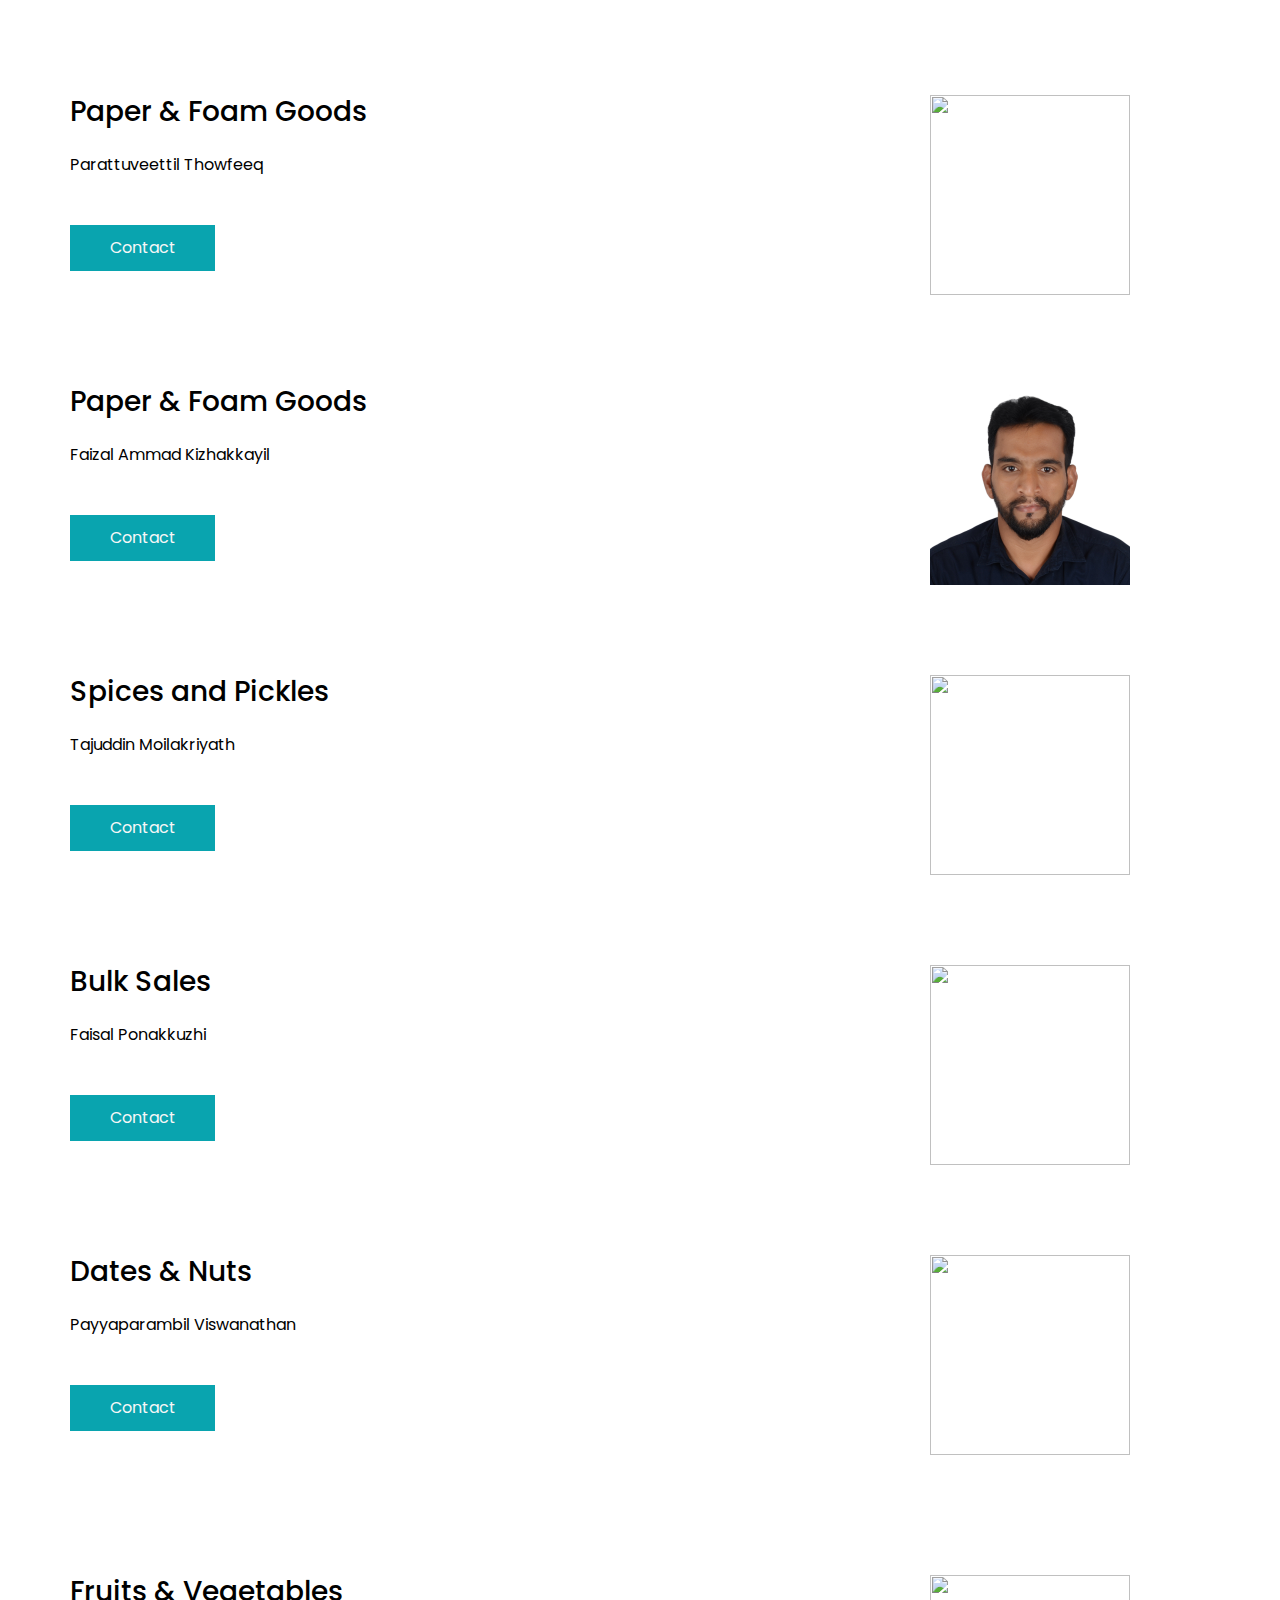
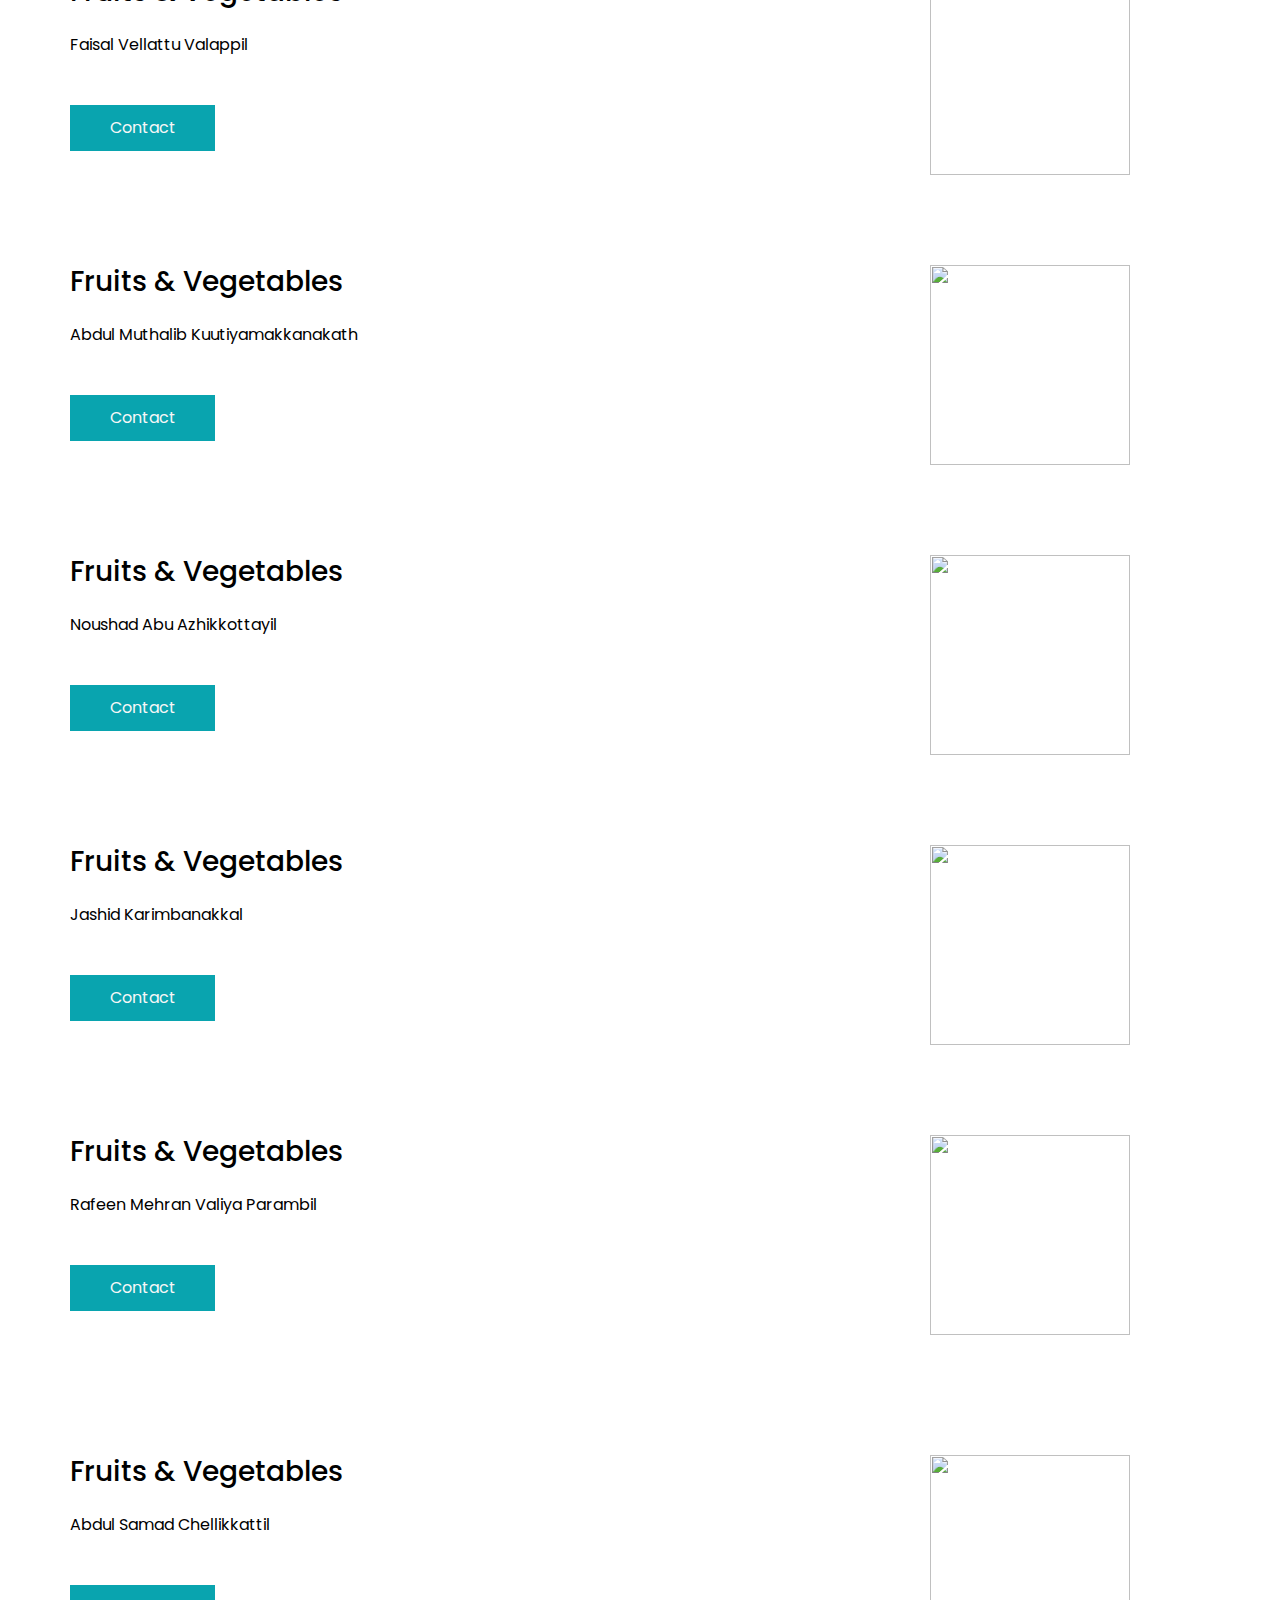
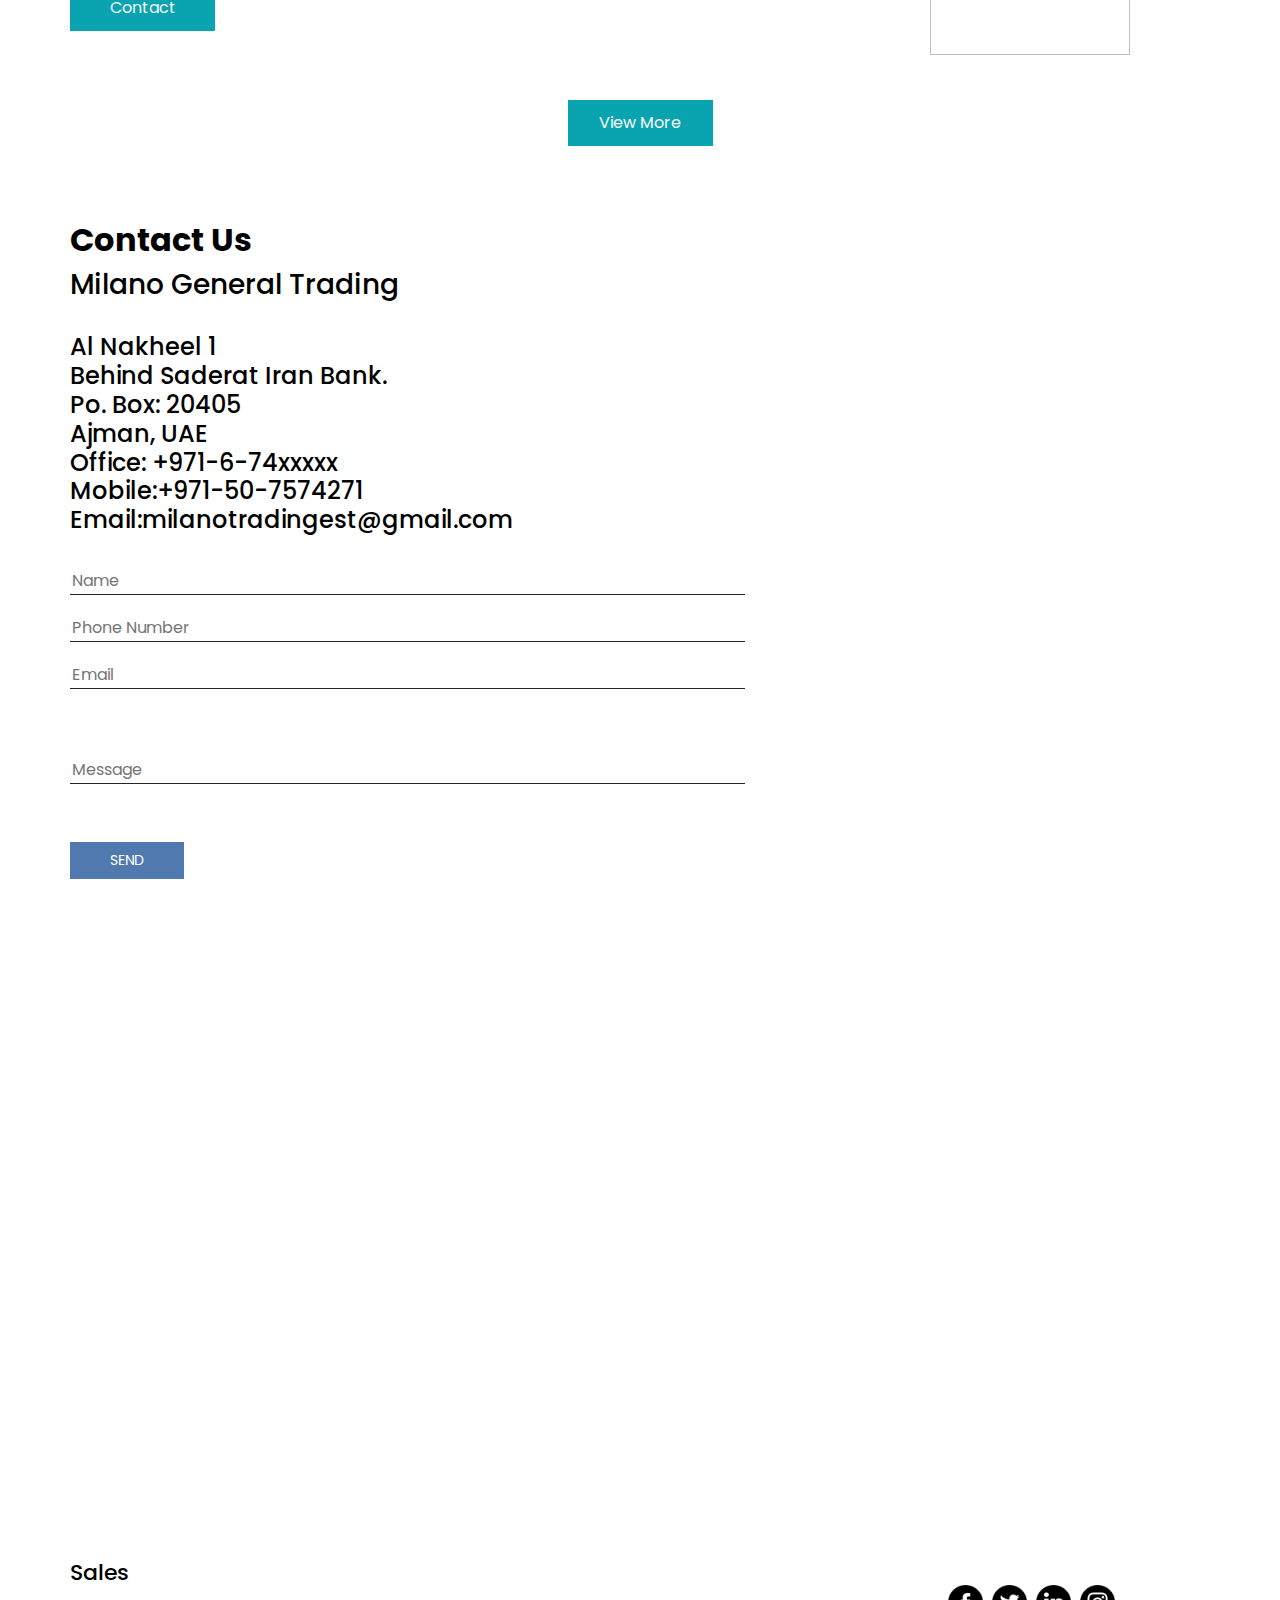
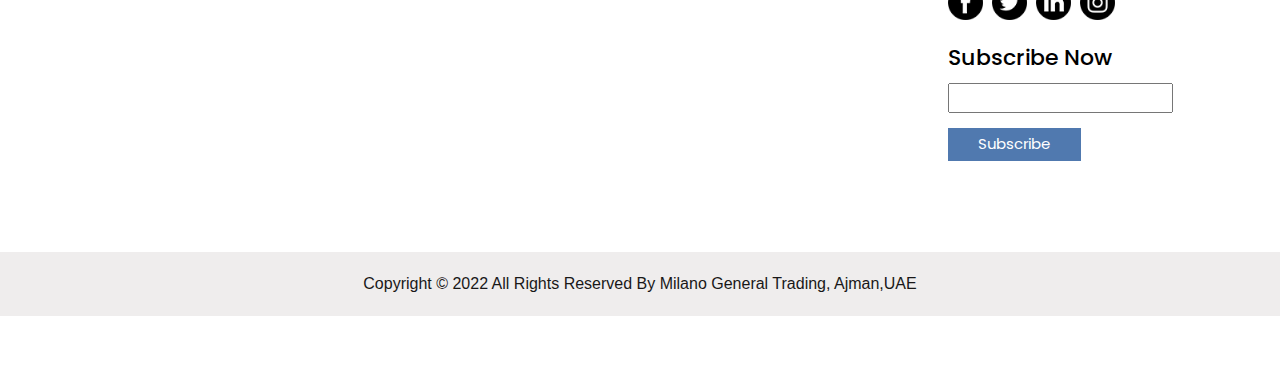
==== commit 69894581: "photadd" ====
--- a/index.html
+++ b/index.html
@@ -179,6 +179,42 @@
                     <div class="col-md-6">
                       <div class="slider_img-box">
                         <div>
+                          <img src="images/PAPER.png" alt="" class="" />
+                        </div>
+                      </div>
+                    </div>
+                  </div>
+                </div>
+              </div>
+            </div>
+          </div>
+          <div class="carousel-item">
+            <div class="slider_item-box">
+              <div class="slider_item-container">
+                <div class="container">
+                  <div class="row">
+                    <div class="col-md-6">
+                      <div class="slider_item-detail">
+                        <div>
+                          <h1>
+                            Welcome to <br />
+                            Milano General Trading </h1>
+                           <h2> Everything You Need.</h2>
+                          <br>
+                          <div class="d-flex">
+                            <a href="" class="text-uppercase custom_orange-btn mr-3">
+                              Shop Now
+                            </a>
+                            <a href="" class="text-uppercase custom_dark-btn">
+                              Contact Us
+                            </a>
+                          </div>
+                        </div>
+                      </div>
+                    </div>
+                    <div class="col-md-6">
+                      <div class="slider_img-box">
+                        <div>
                           <img src="images/CLEANIG.png" alt="" class="" />
                         </div>
                       </div>
@@ -410,7 +446,7 @@
         </div>
         <div class="col-md-4 d-flex justify-content-center align-items-center">
           <div class="fruit_img-box d-flex justify-content-center align-items-center">
-            <img src="" alt="" class="" width="200px" />
+            <img src="images/sha.jpg" alt="" class="" width="200px" />
           </div>
         </div>
       </div>
@@ -499,7 +535,7 @@
         </div>
         <div class="col-md-4 d-flex justify-content-center align-items-center">
           <div class="fruit_img-box d-flex justify-content-center align-items-center">
-            <img src="" alt="" class="" width="200px" />
+            <img src="images/tfaisl.jpg" alt="" class="" width="200px" />
           </div>
         </div>
       </div>
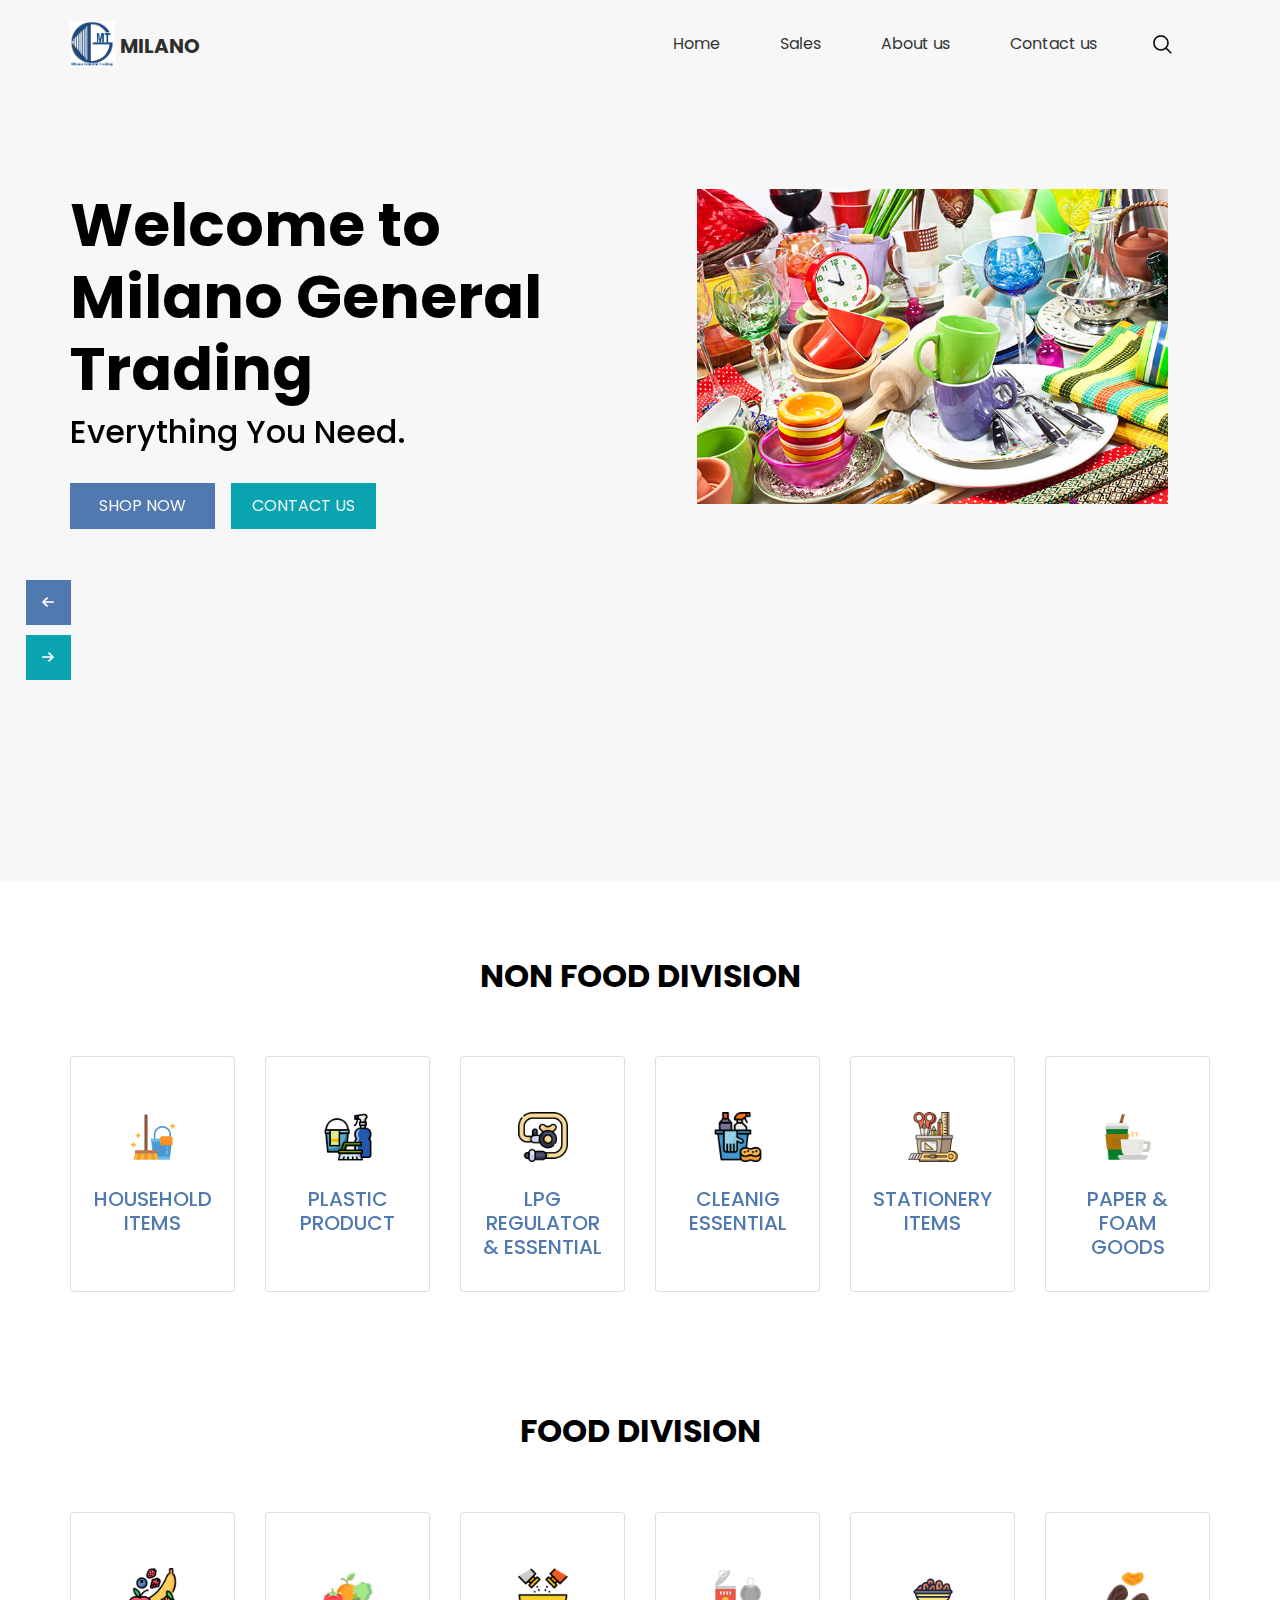
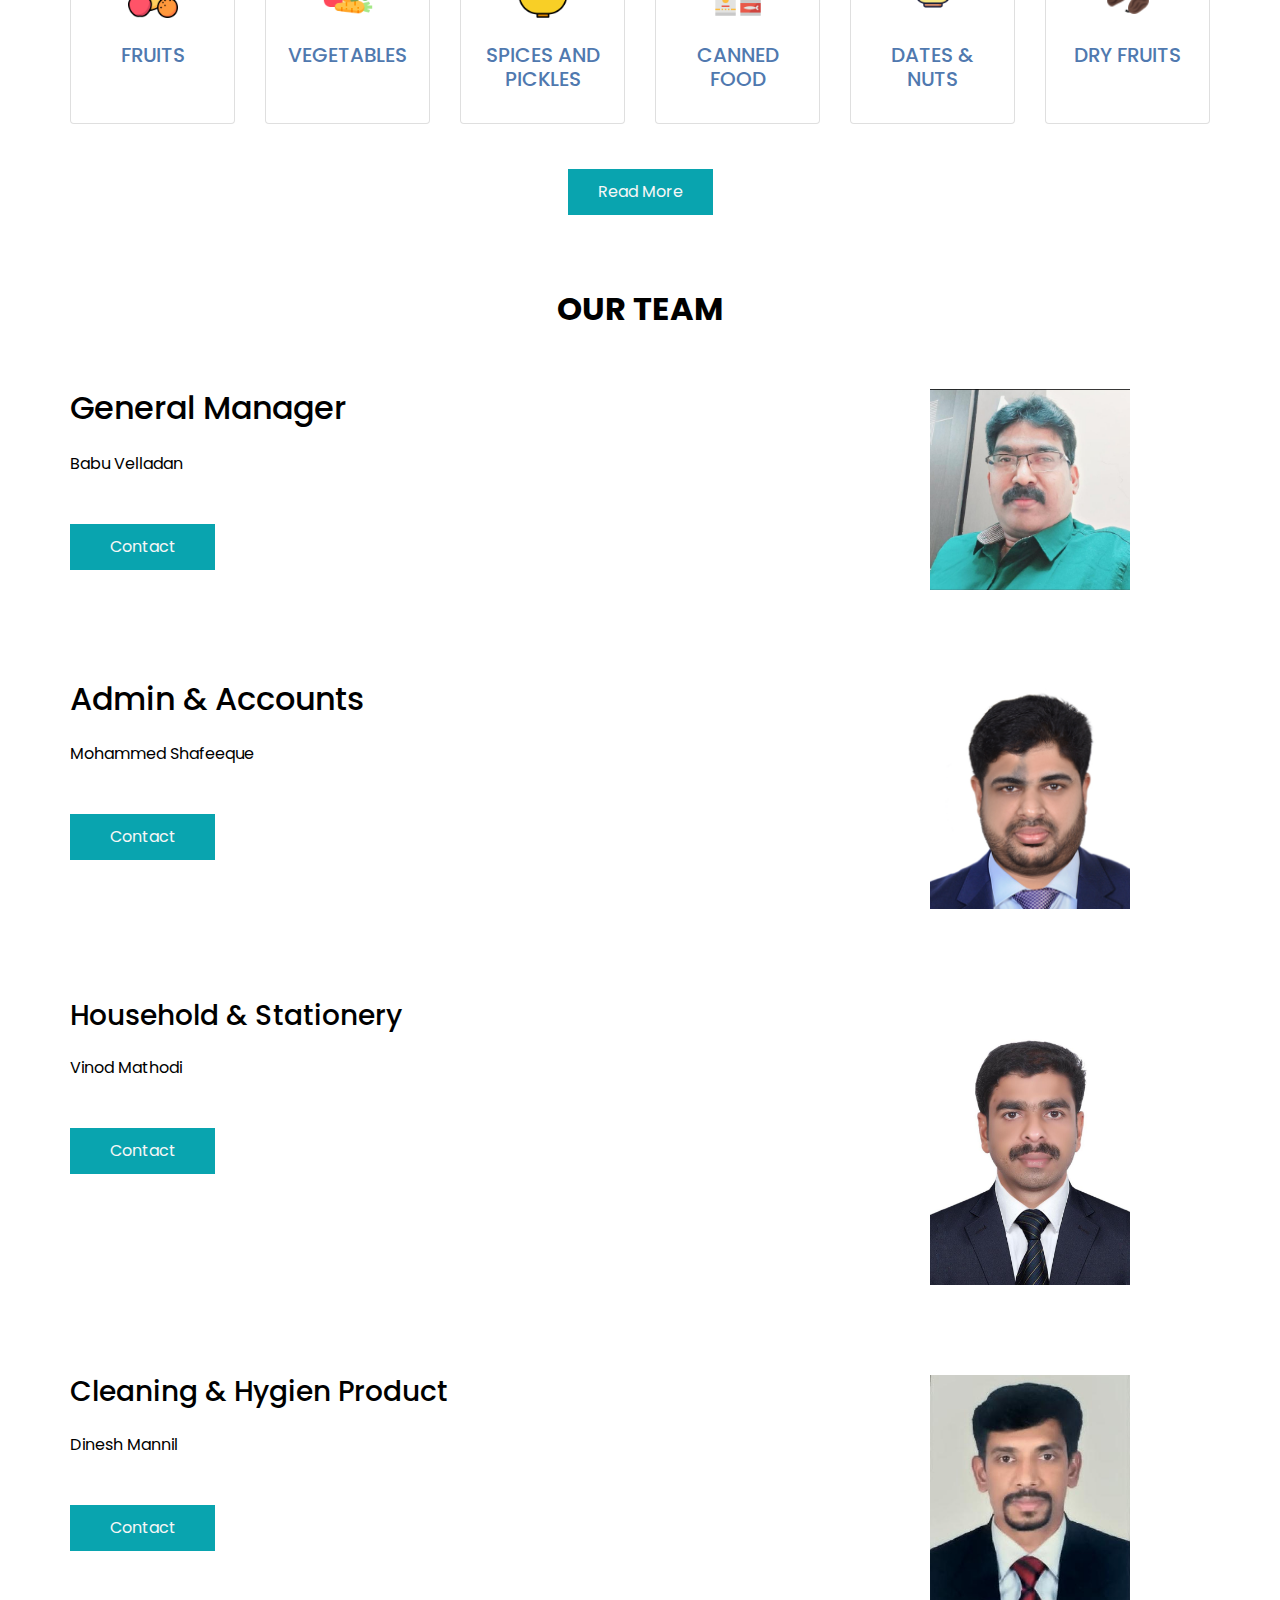
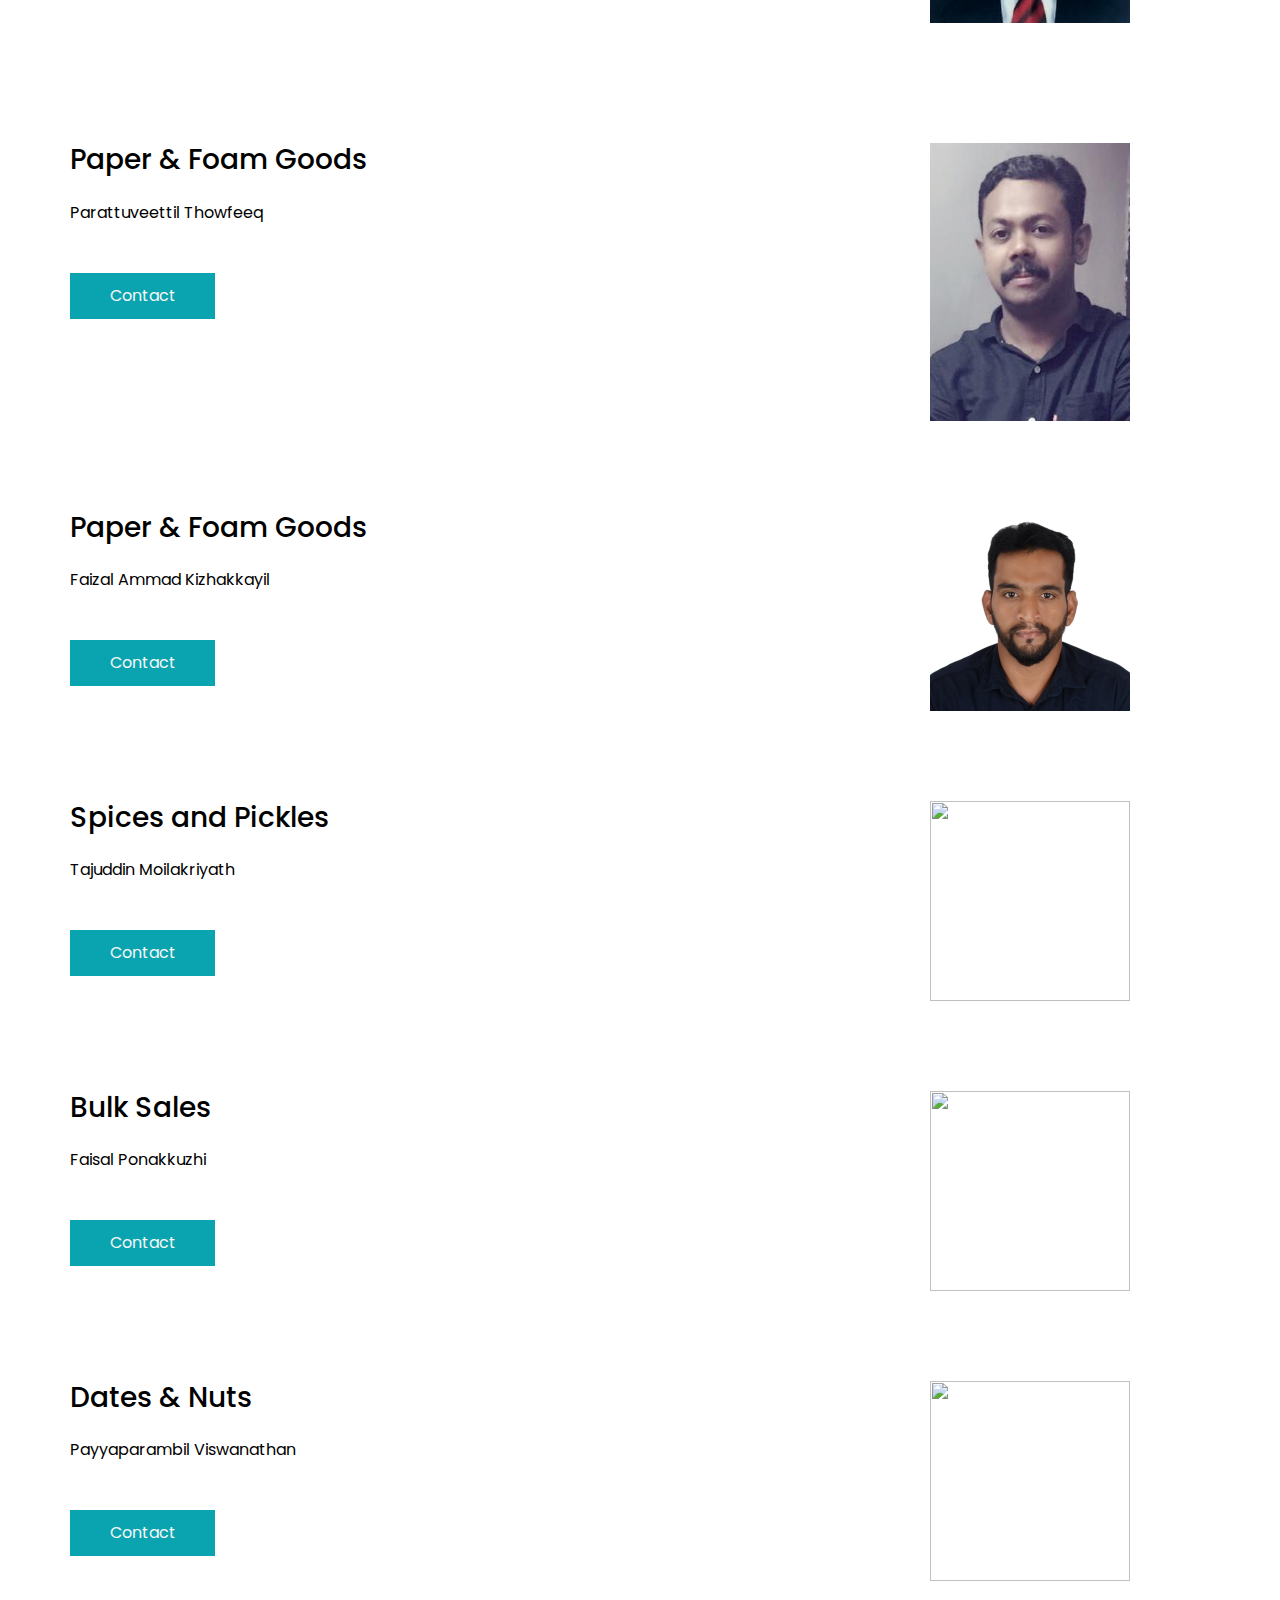
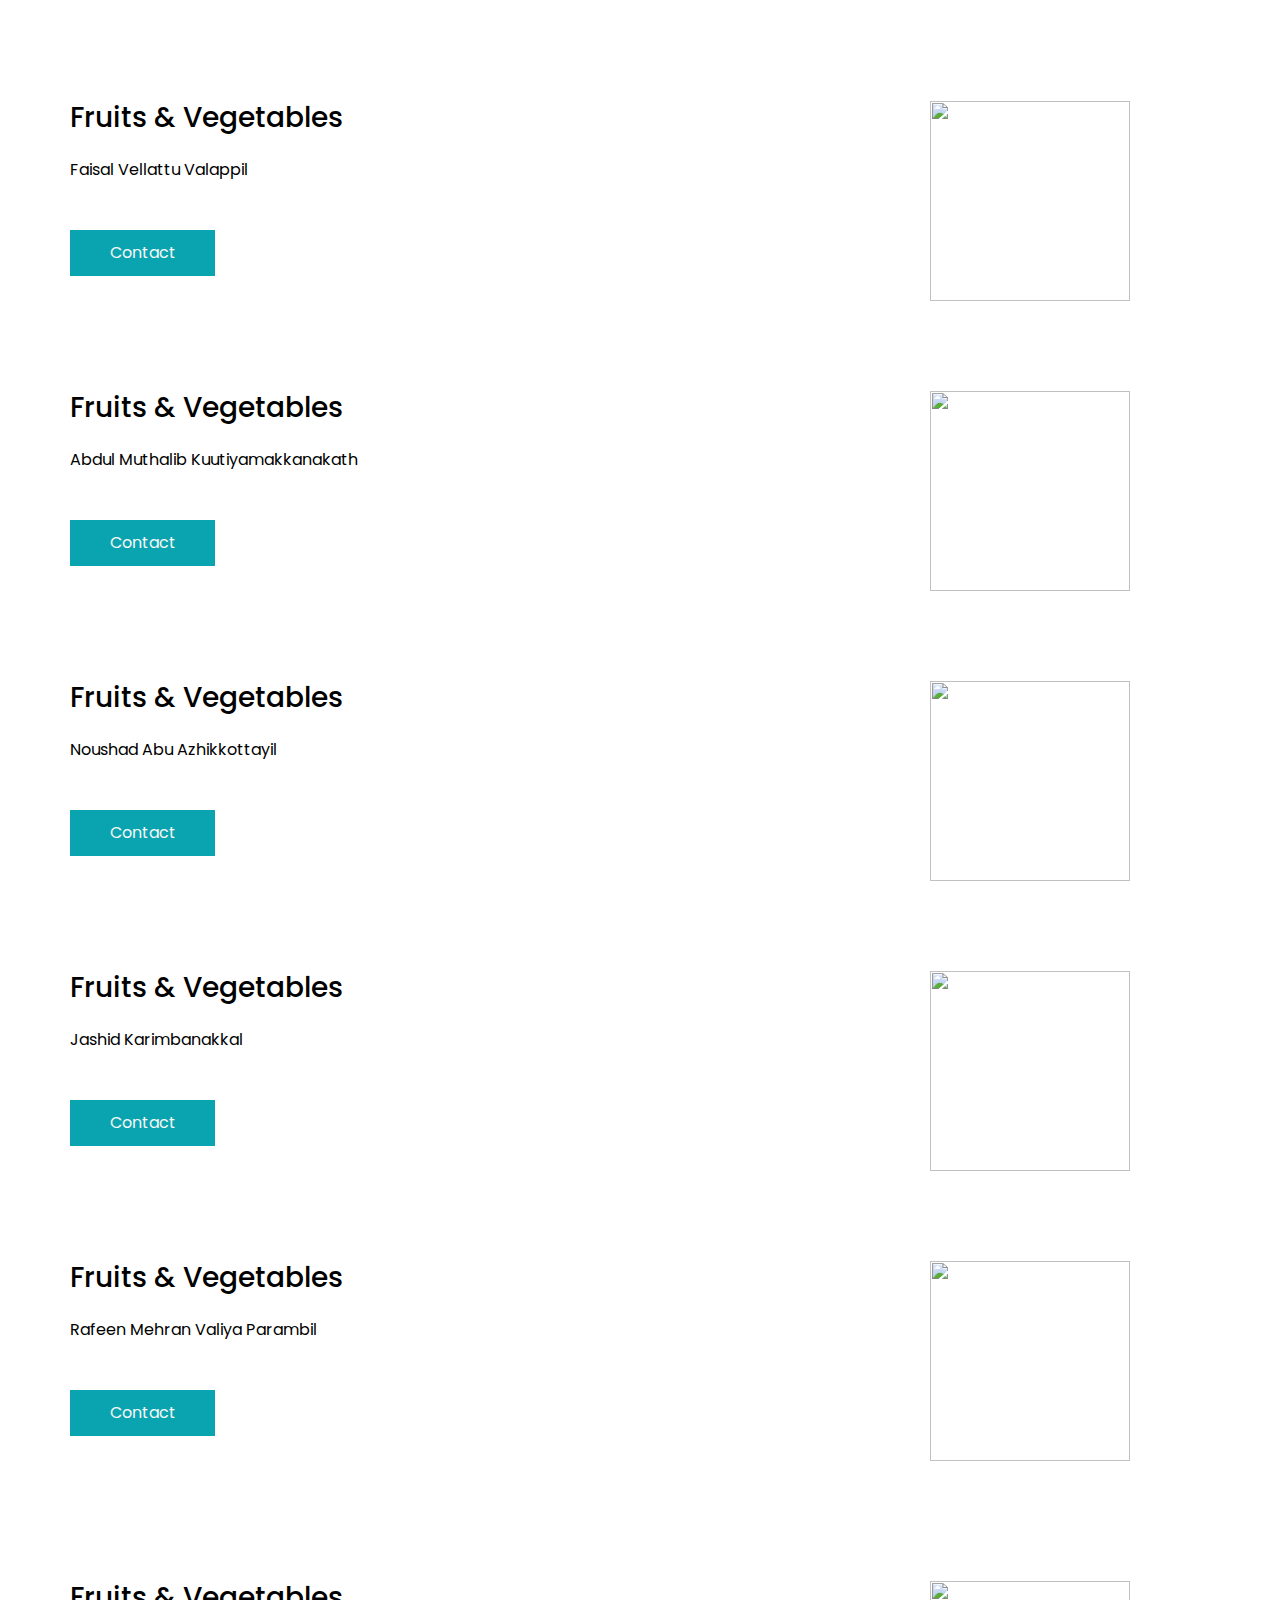
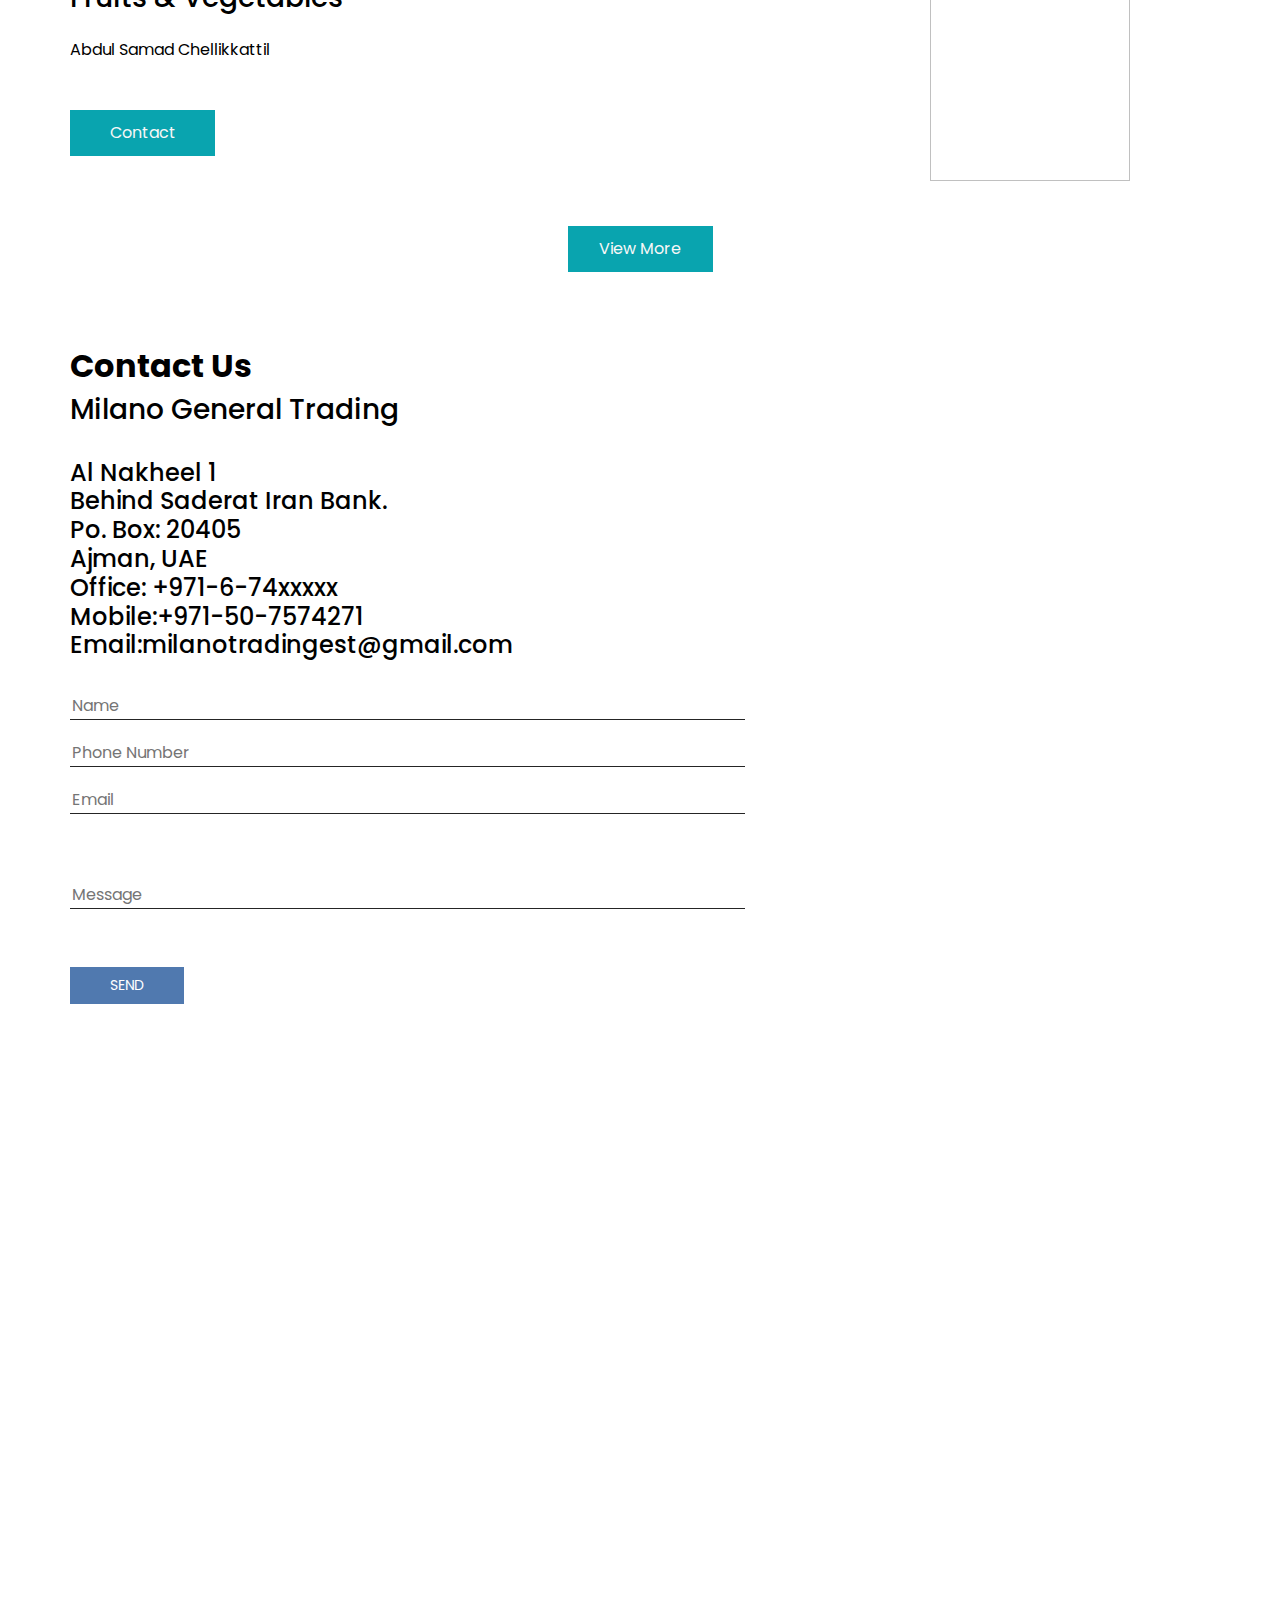
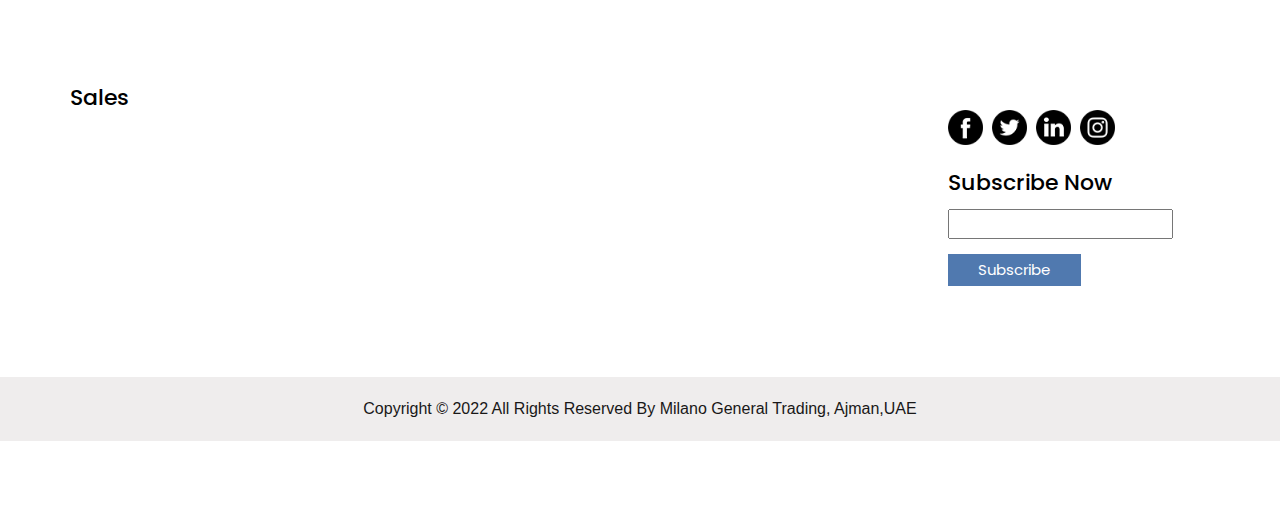
==== commit 29442157: "ADDED" ====
--- a/index.html
+++ b/index.html
@@ -490,7 +490,7 @@
         </div>
         <div class="col-md-4 d-flex justify-content-center align-items-center">
           <div class="fruit_img-box d-flex justify-content-center align-items-center">
-            <img src="" alt="" class="" width="200px" />
+            <img src="images/DINESH.jpeg" alt="" class="" width="200px" />
           </div>
         </div>
       </div>
@@ -512,7 +512,7 @@
         </div>
         <div class="col-md-4 d-flex justify-content-center align-items-center">
           <div class="fruit_img-box d-flex justify-content-center ">
-            <img src="" alt="" class="" width="200px" />
+            <img src="images/THAWFEEQ.jpeg" alt="" class="" width="200px" />
           </div>
         </div>
       </div>
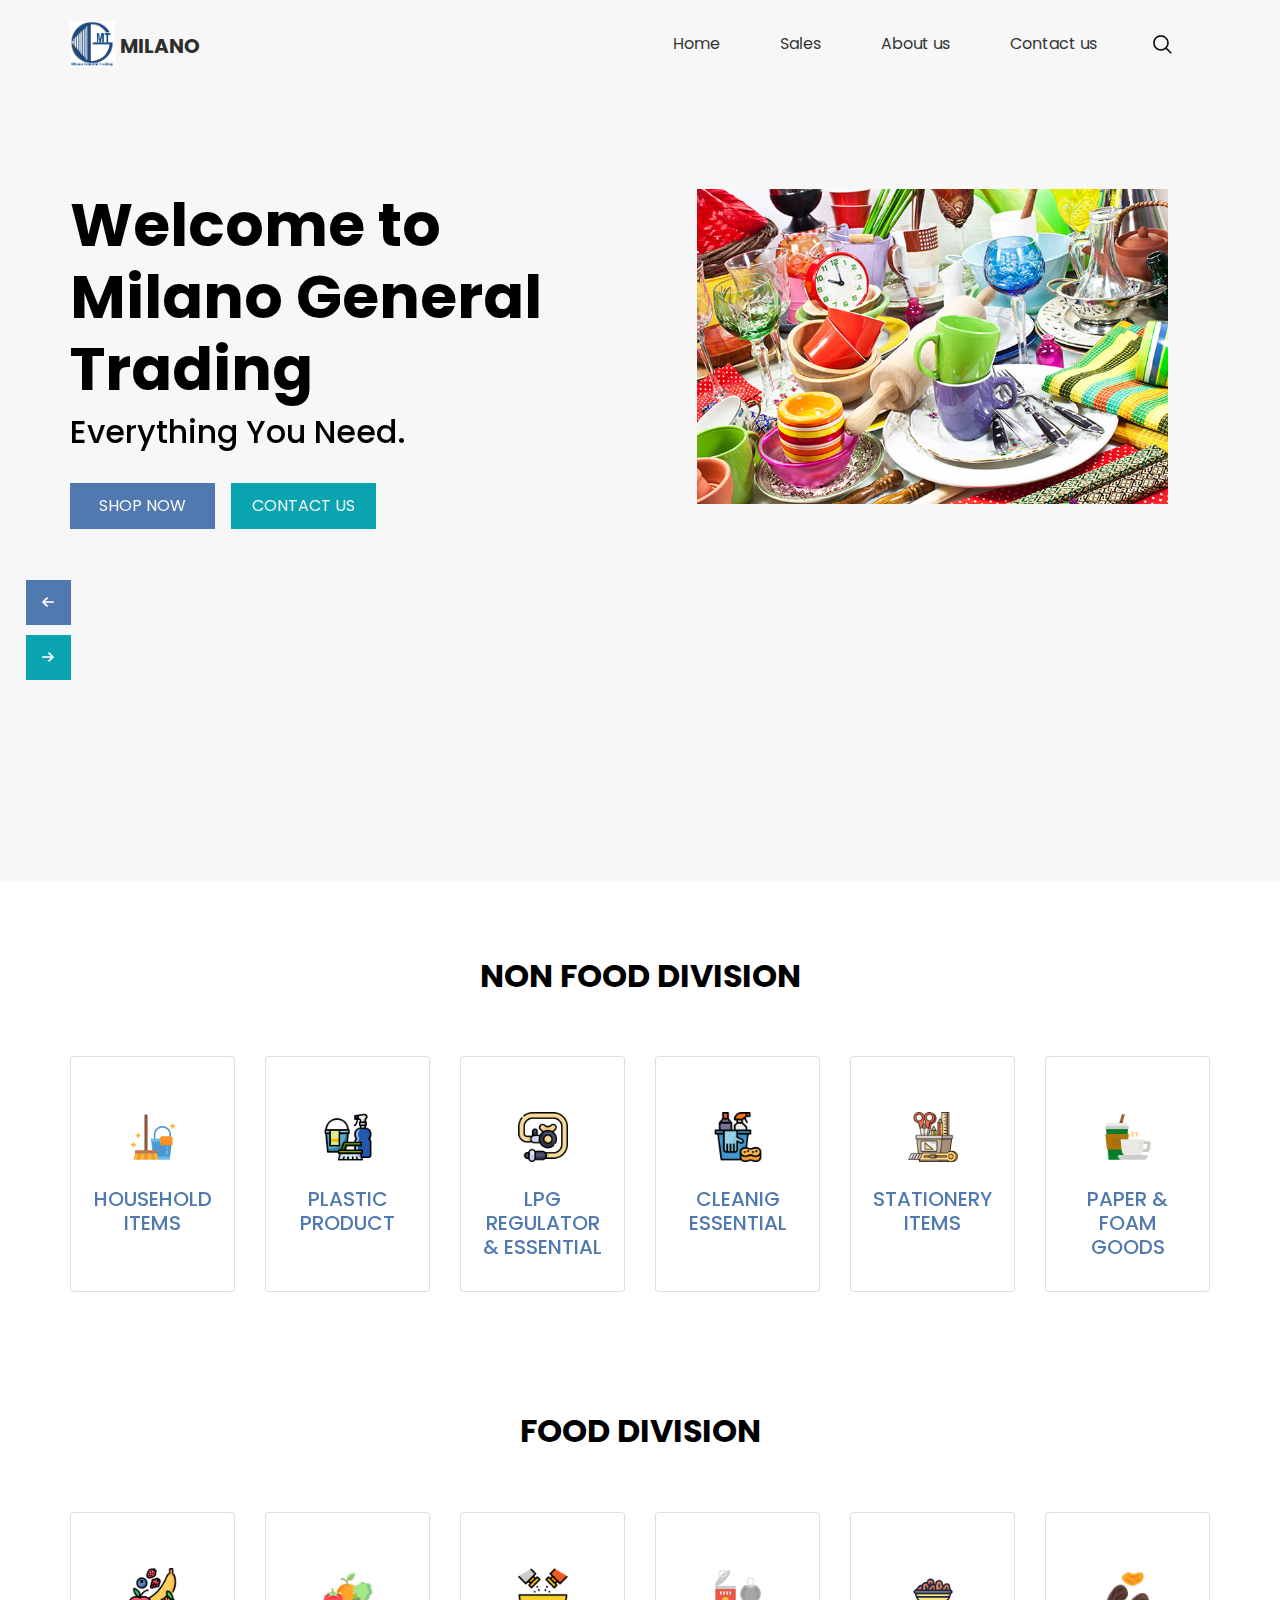
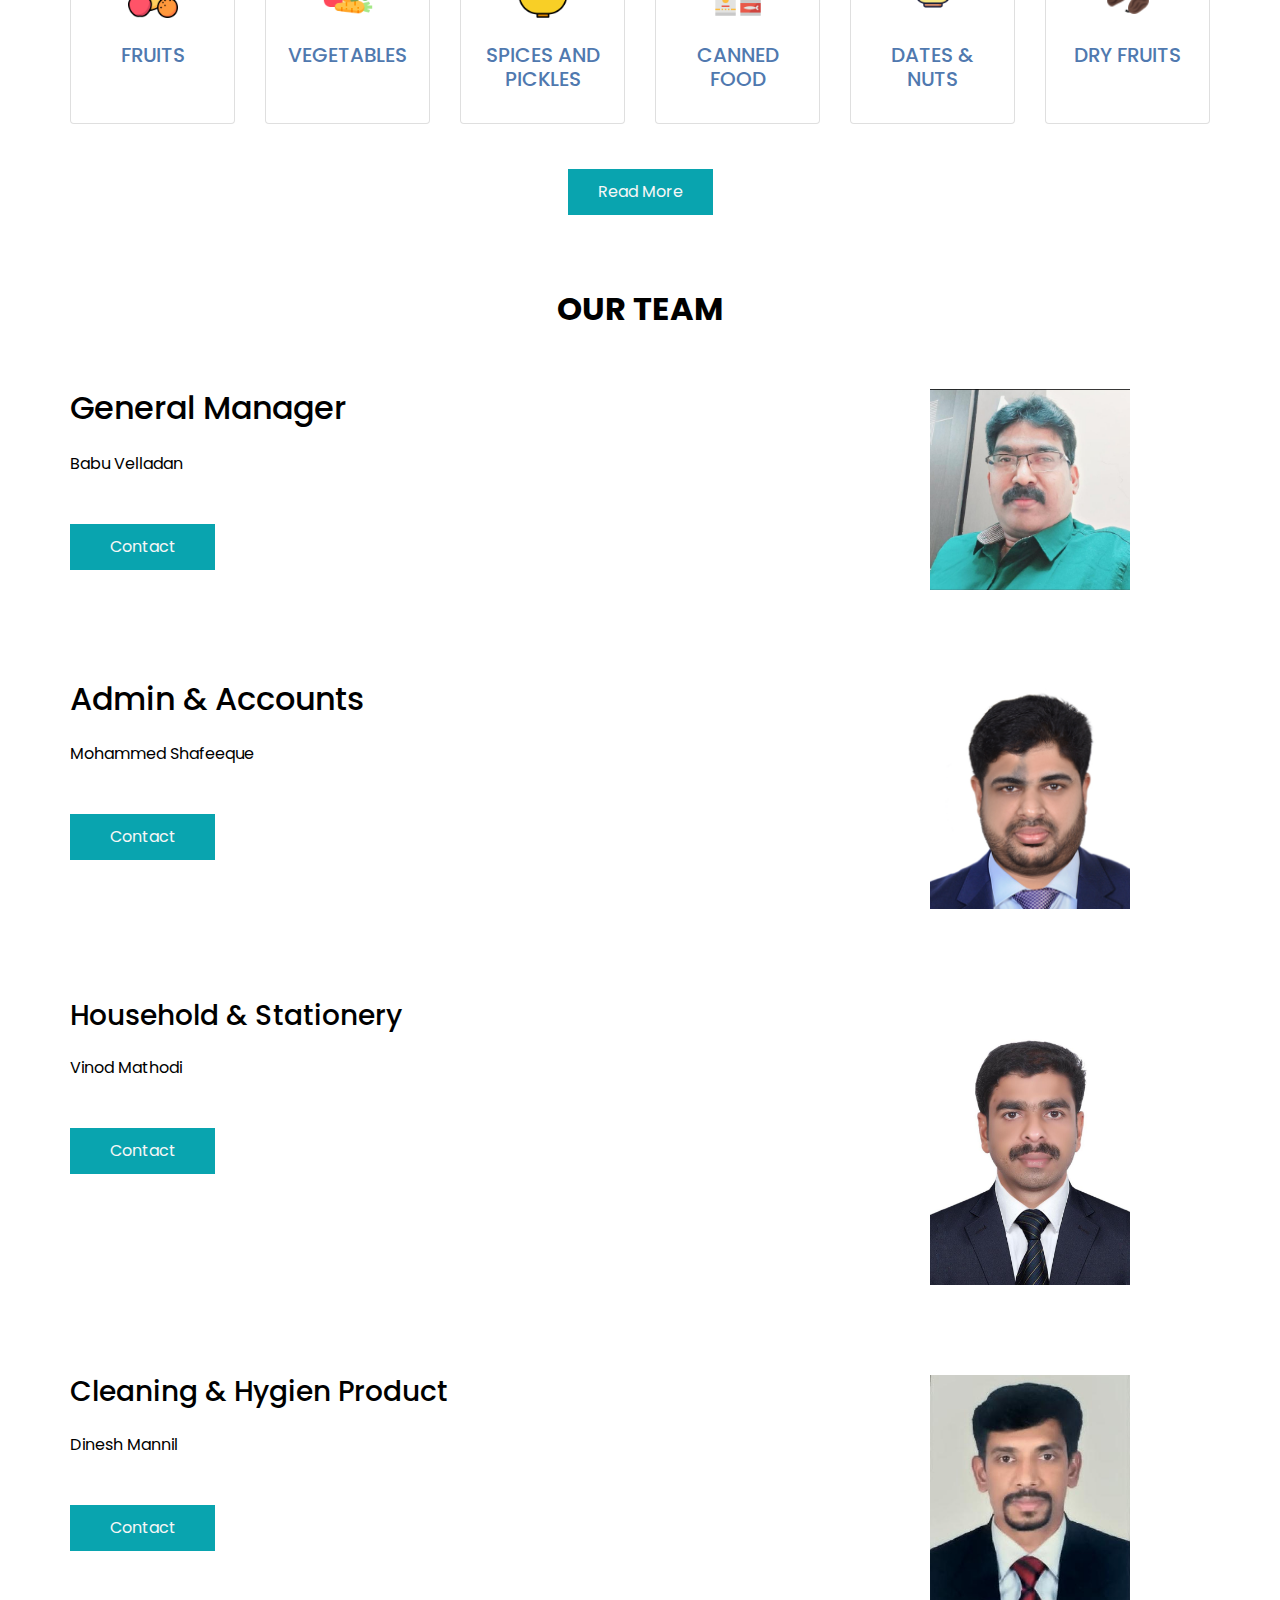
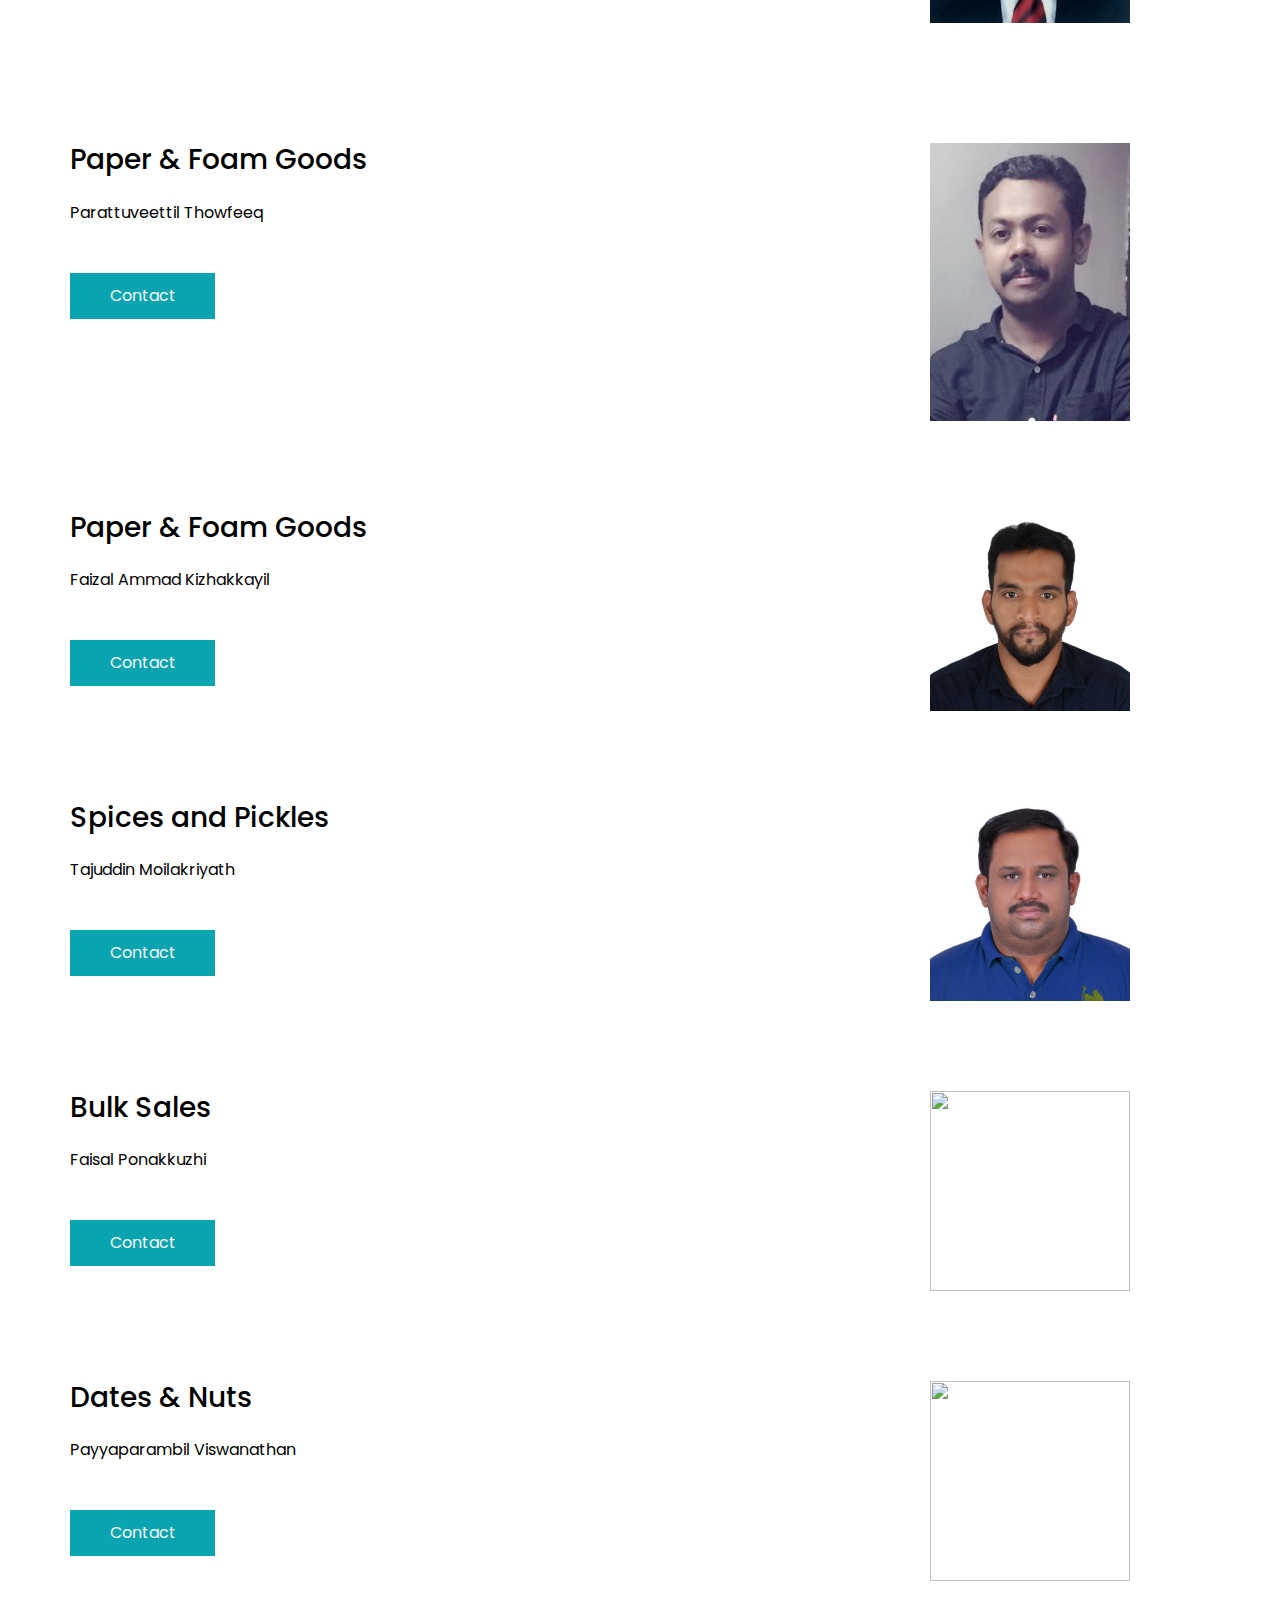
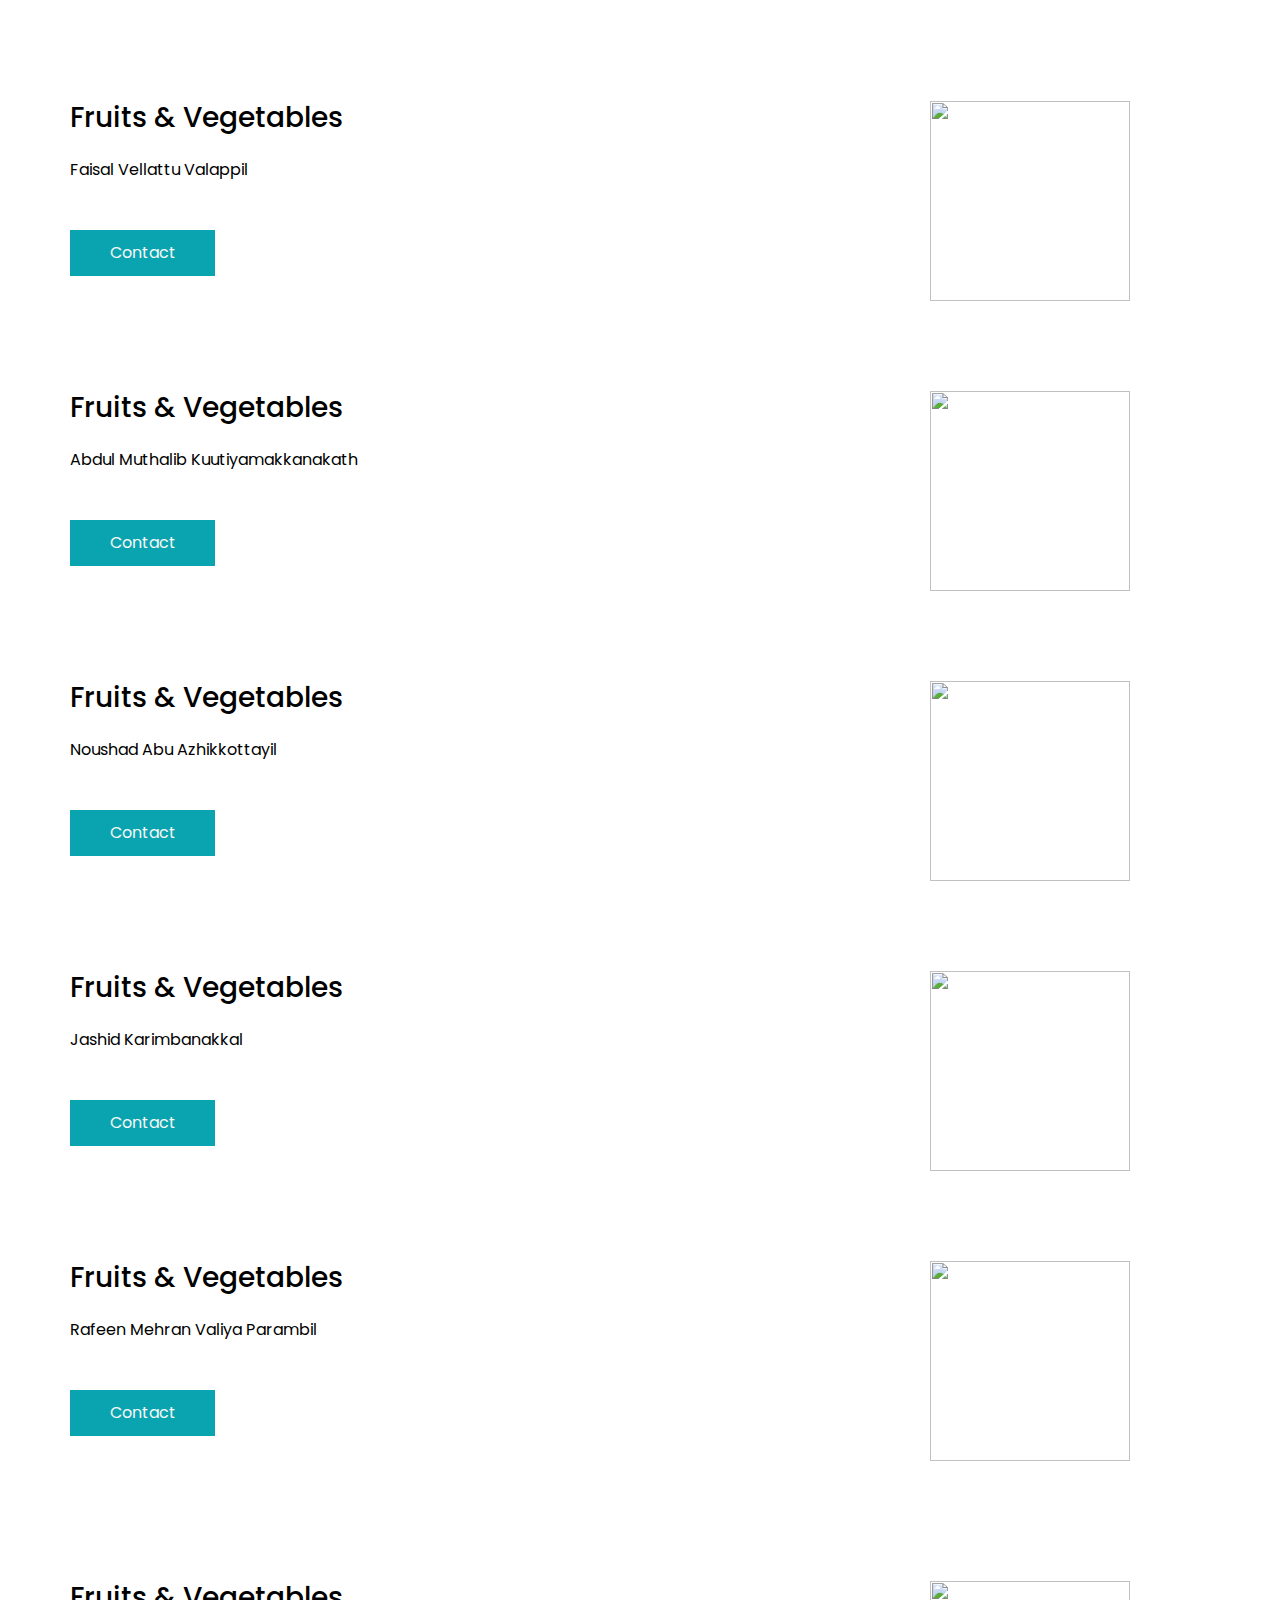
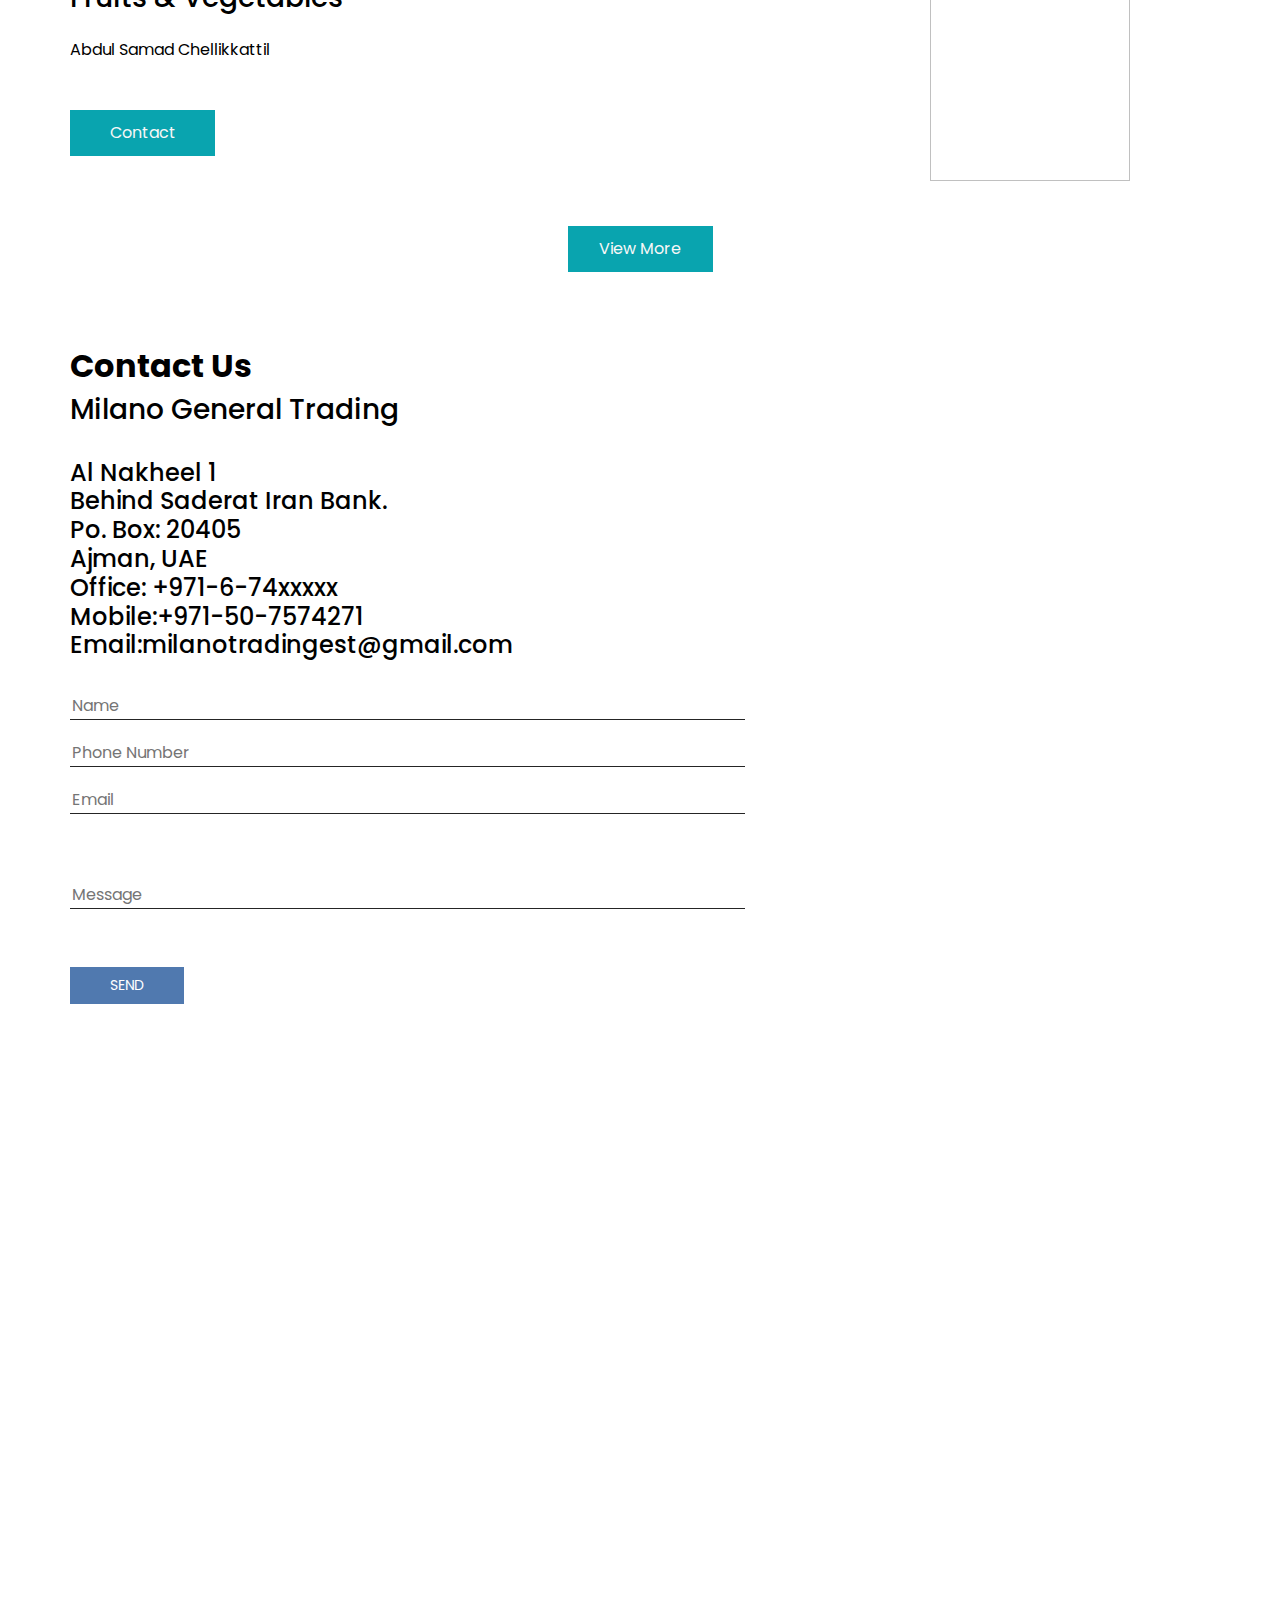
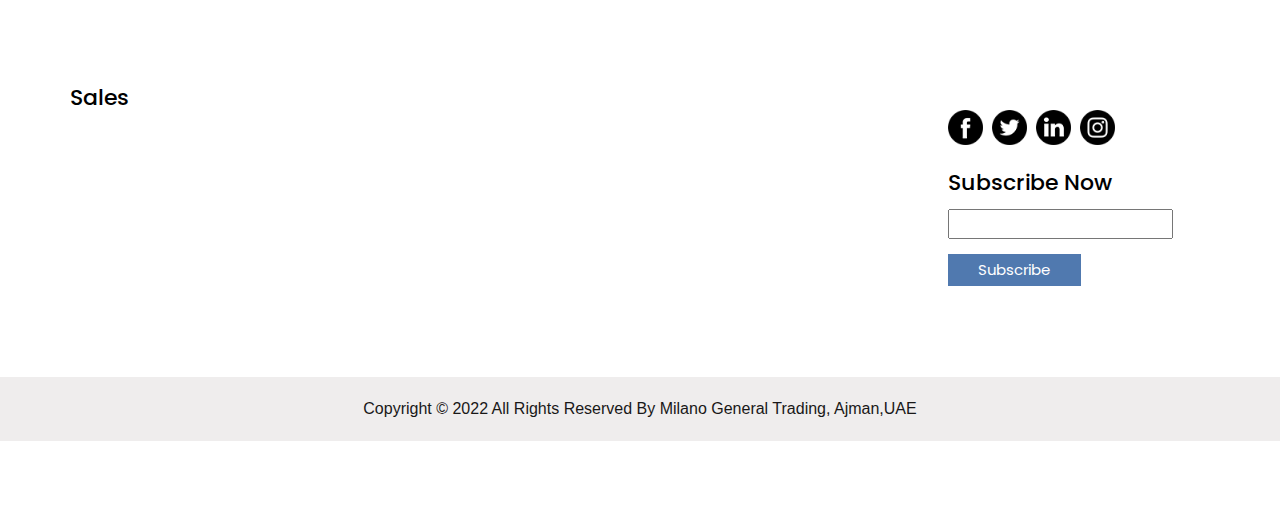
==== commit 24dd7972: "taj" ====
--- a/index.html
+++ b/index.html
@@ -558,7 +558,7 @@
         </div>
         <div class="col-md-4 d-flex justify-content-center align-items-center">
           <div class="fruit_img-box d-flex justify-content-center align-items-center">
-            <img src="" alt="" class="" width="200px" />
+            <img src="images/taju.jpeg" alt="" class="" width="200px" />
           </div>
         </div>
       </div>
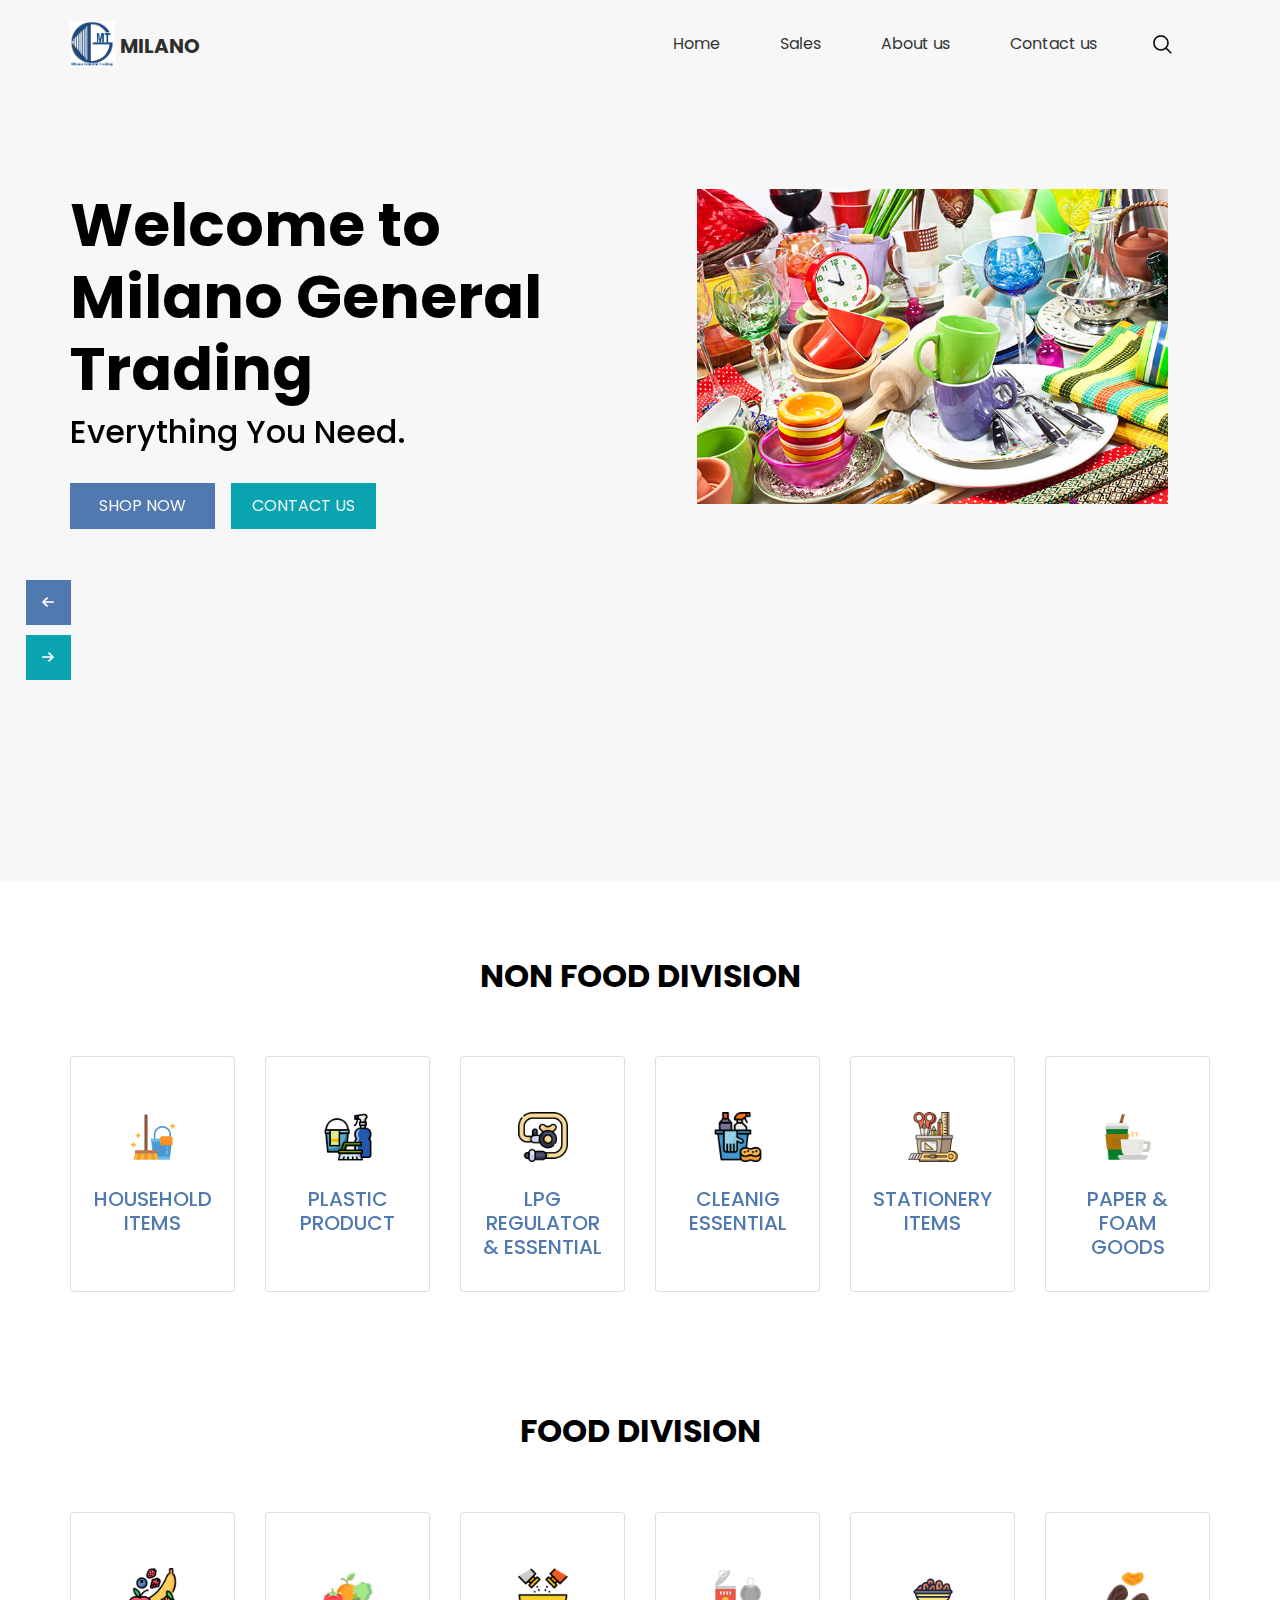
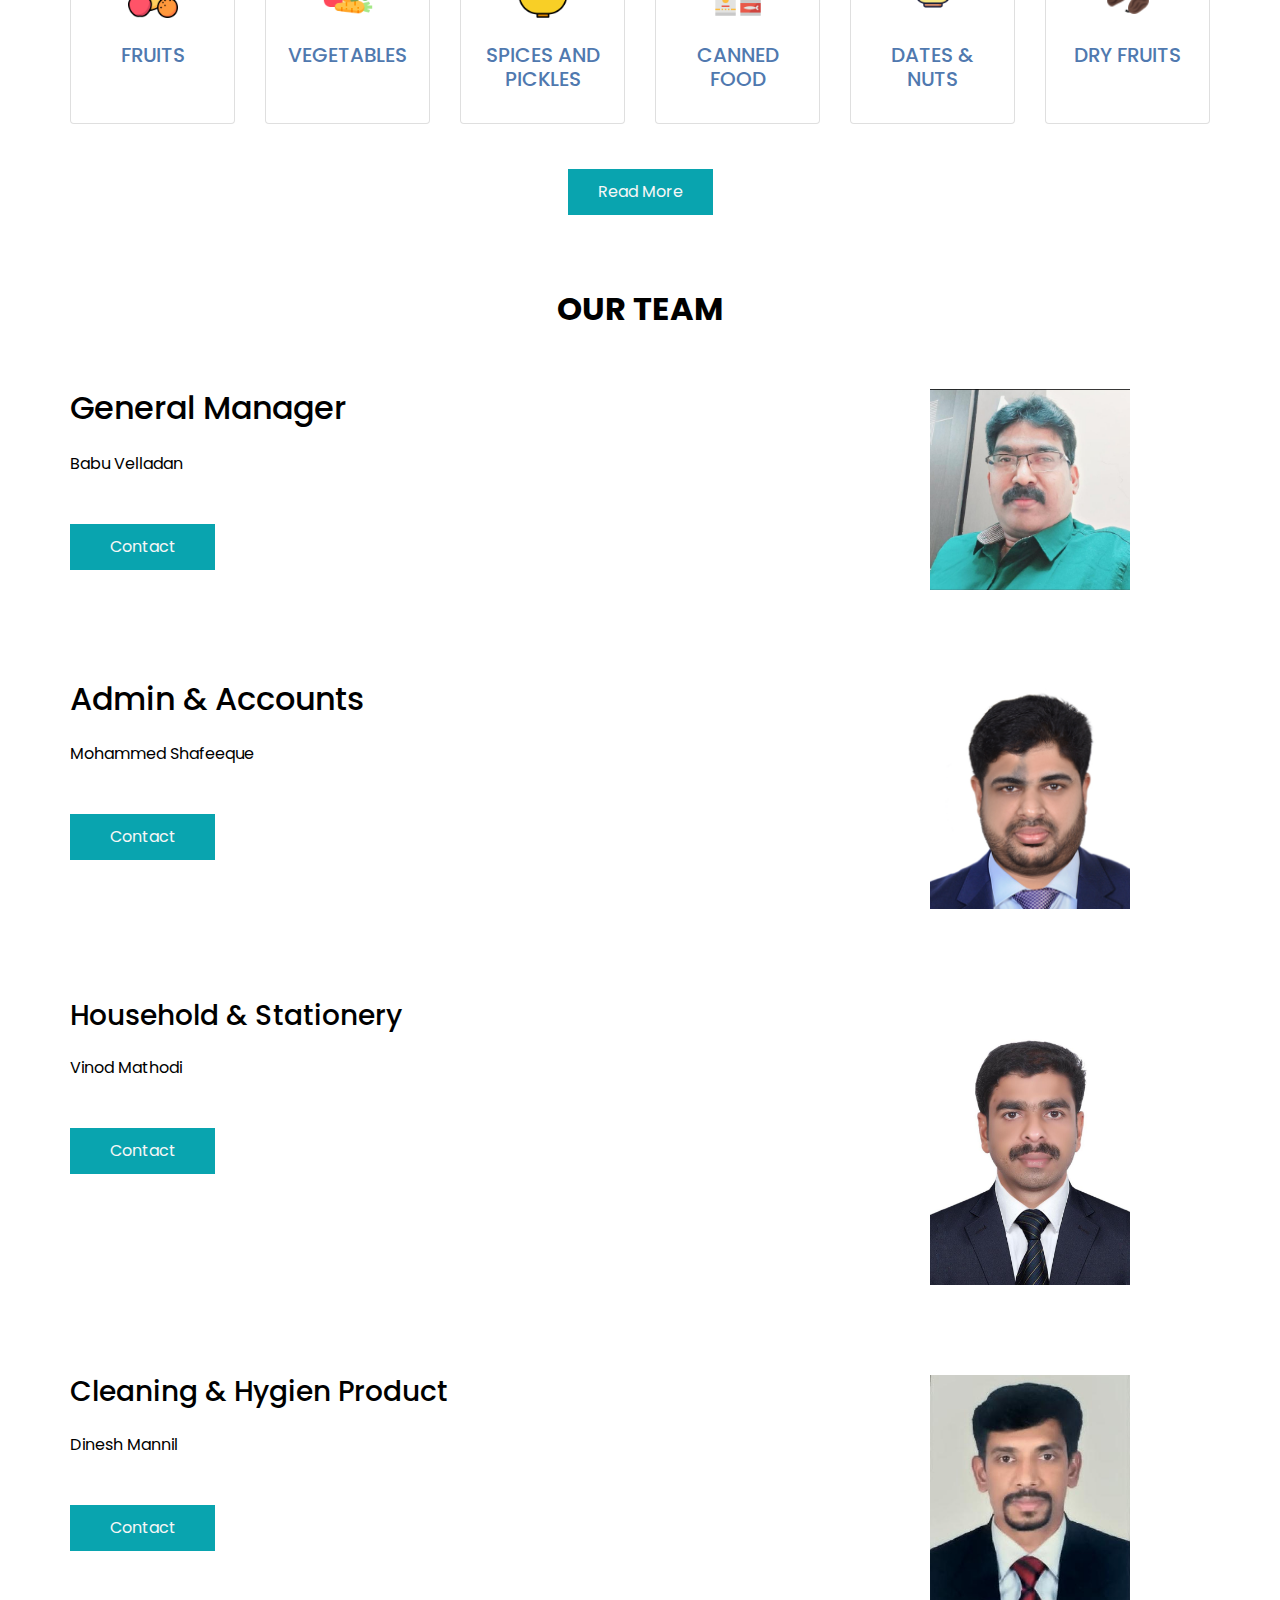
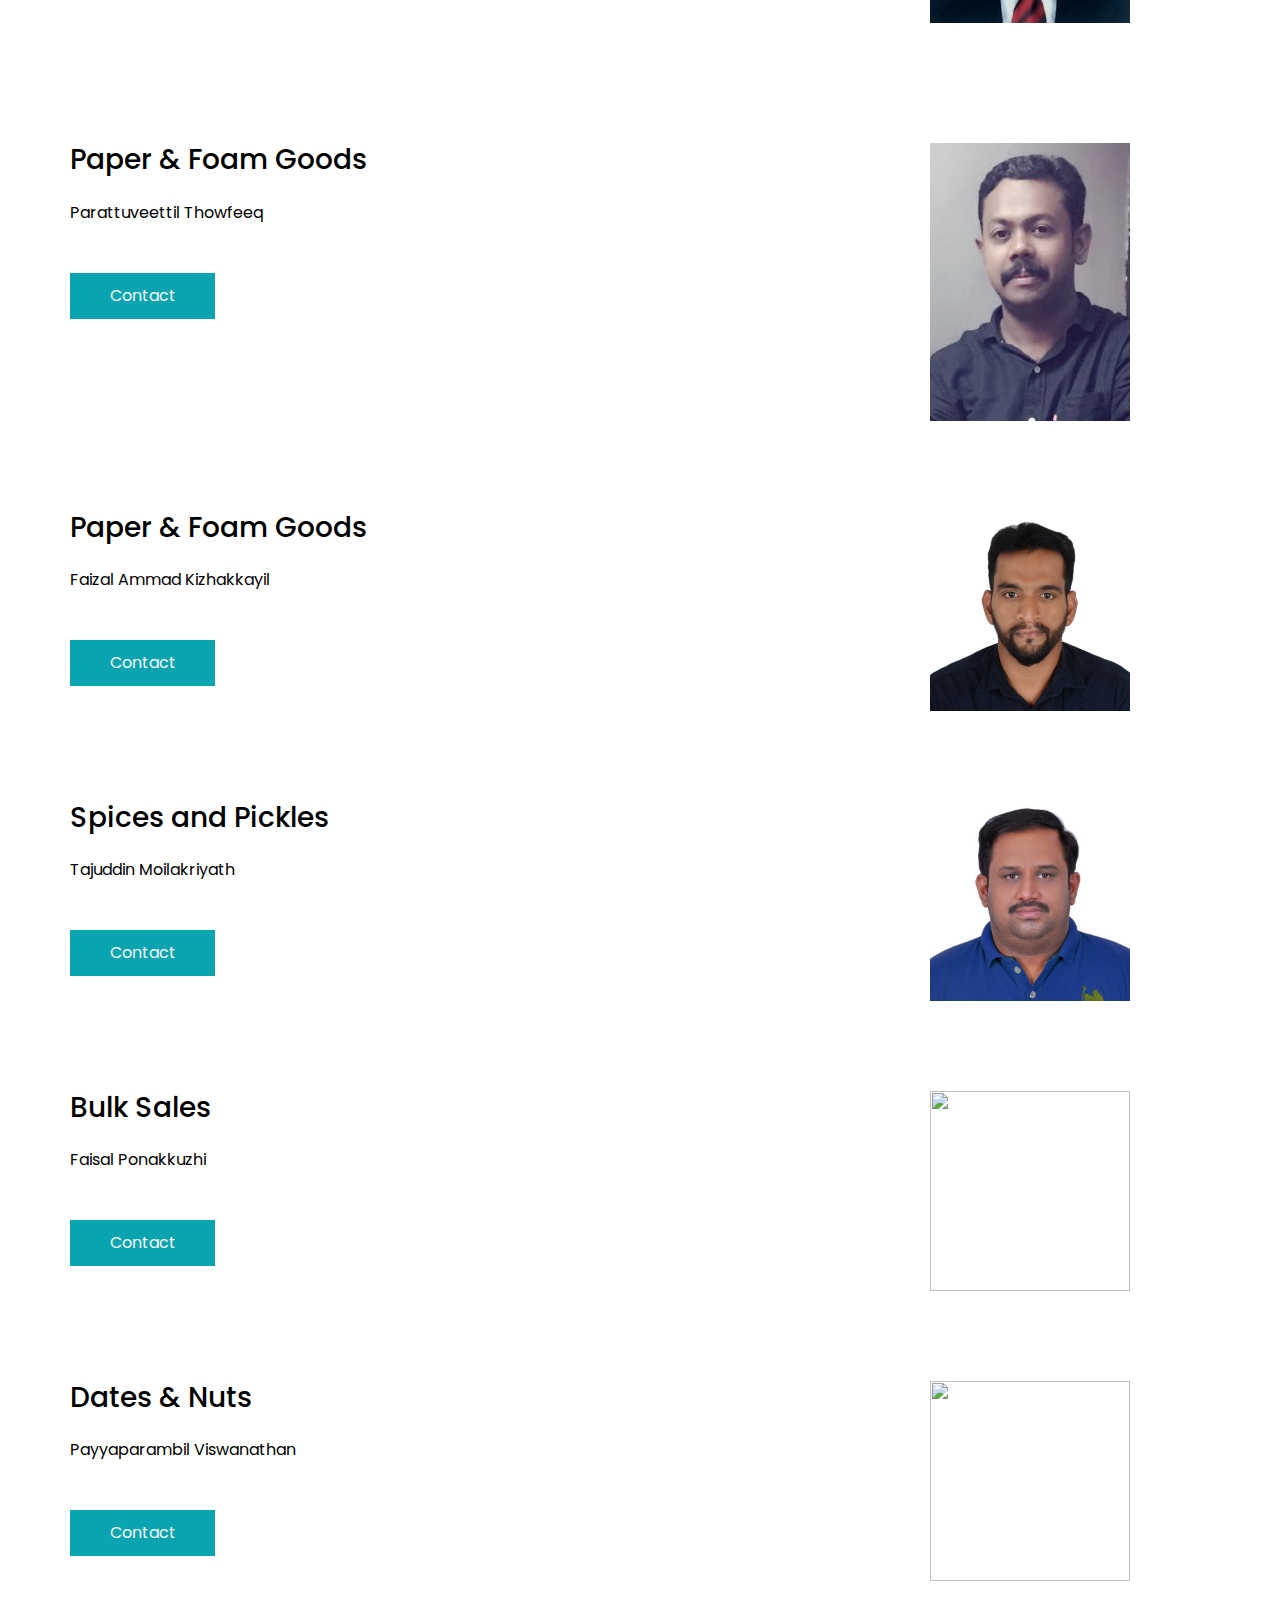
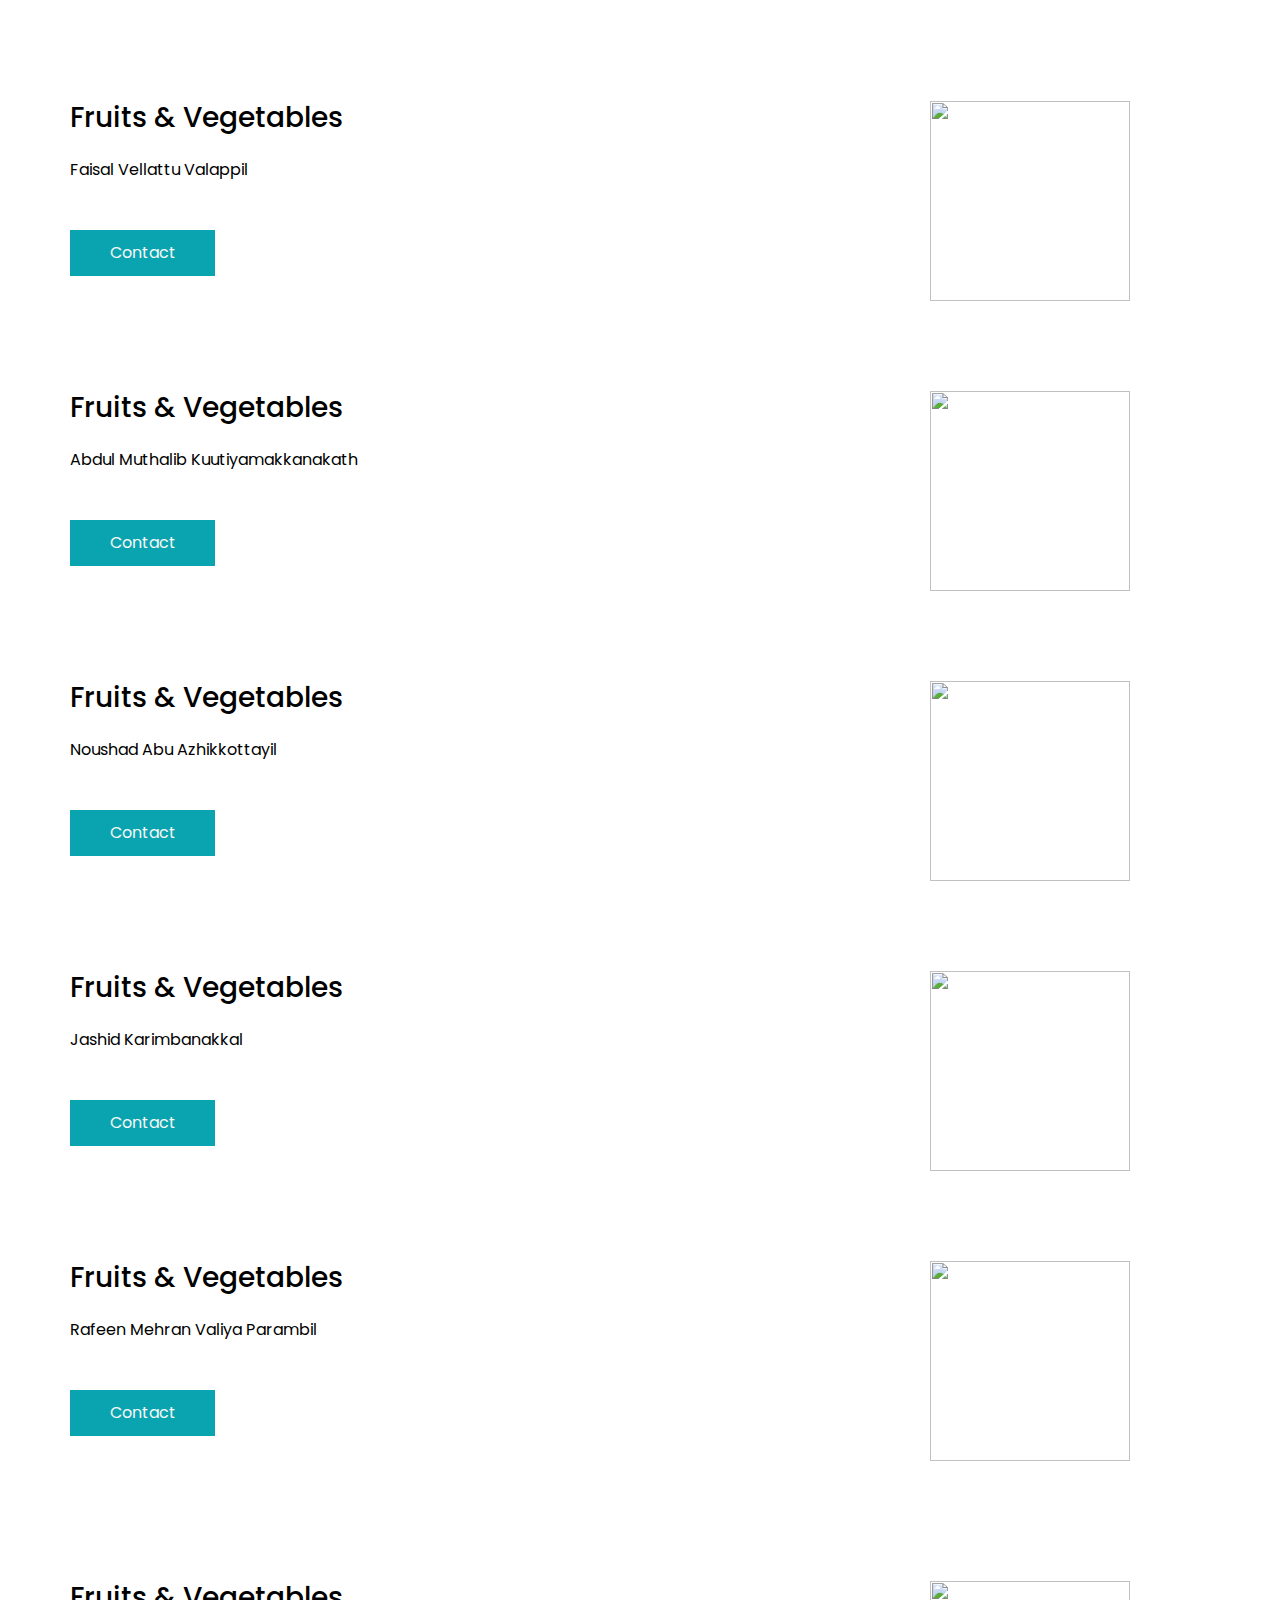
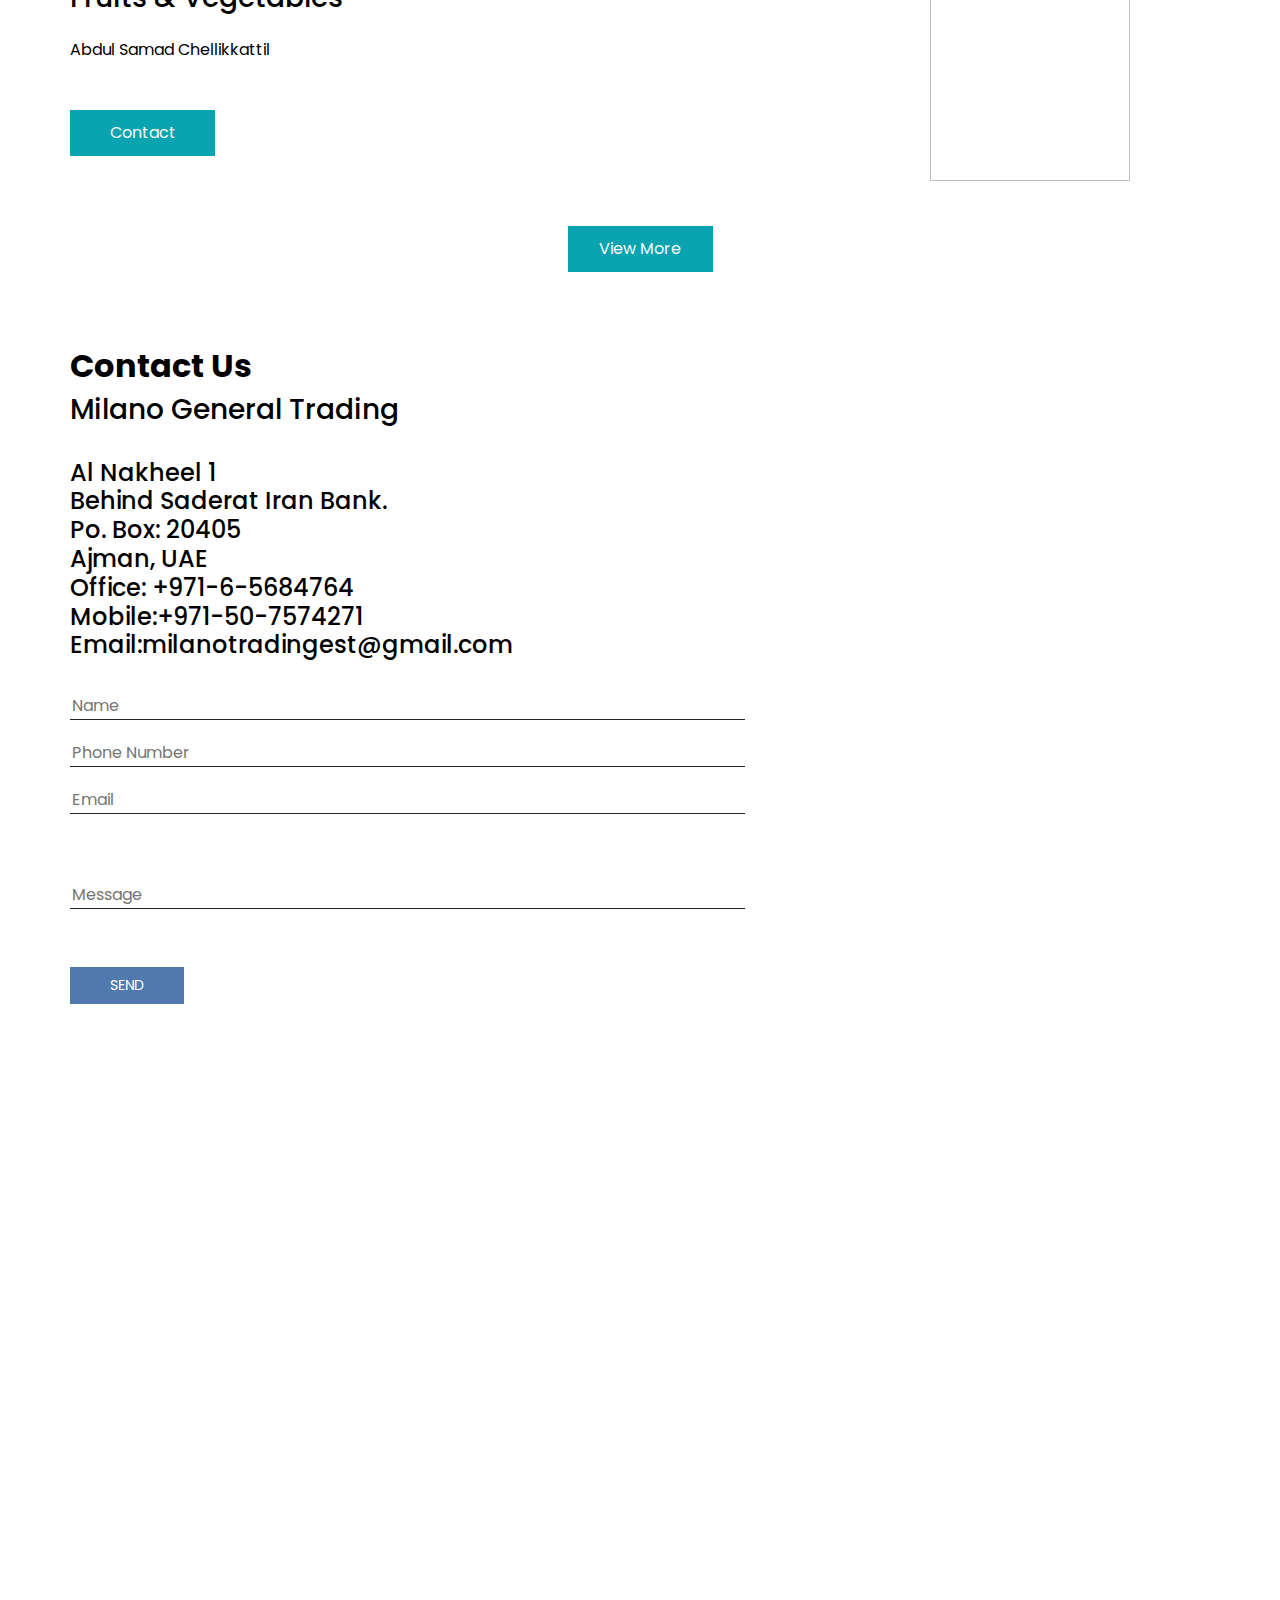
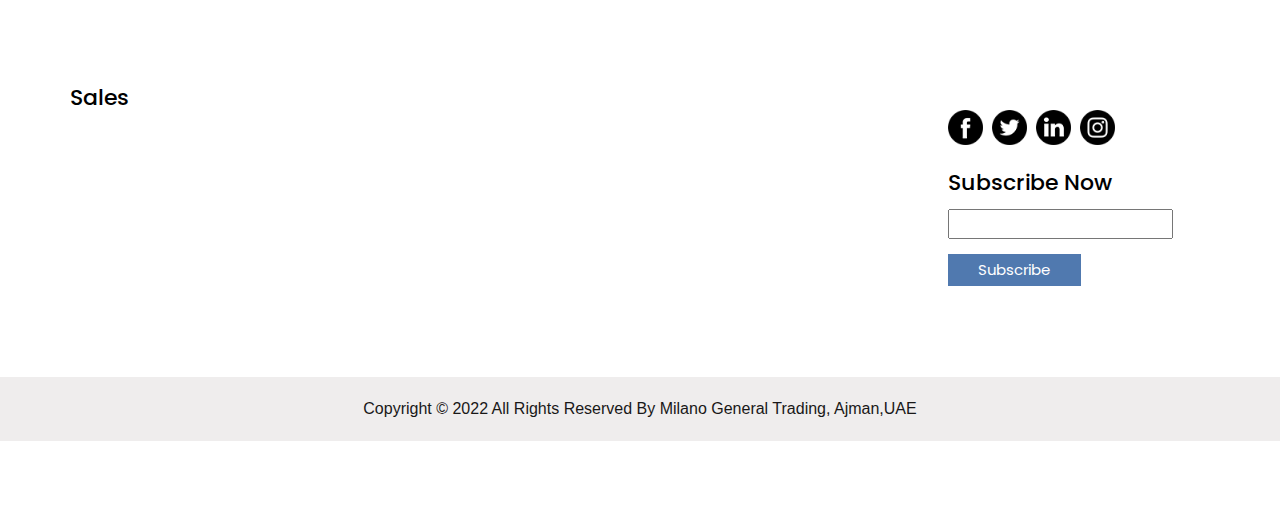
==== commit eacb3b53: "lndphon" ====
--- a/index.html
+++ b/index.html
@@ -770,7 +770,7 @@
         Contact Us
       </h2>
       <h3>Milano General Trading </h3> <br> <h4>Al Nakheel 1 <br>Behind Saderat Iran Bank. <br>Po. Box: 20405<br>Ajman, UAE
-        <br> Office: +971-6-74xxxxx <br>Mobile:+971-50-7574271 <br>Email:milanotradingest@gmail.com</h4>
+        <br> Office: +971-6-5684764 <br>Mobile:+971-50-7574271 <br>Email:milanotradingest@gmail.com</h4>
       <div class="row">
         <div class="col-md-8 mr-auto">
           <form id="submit-form"  action="">
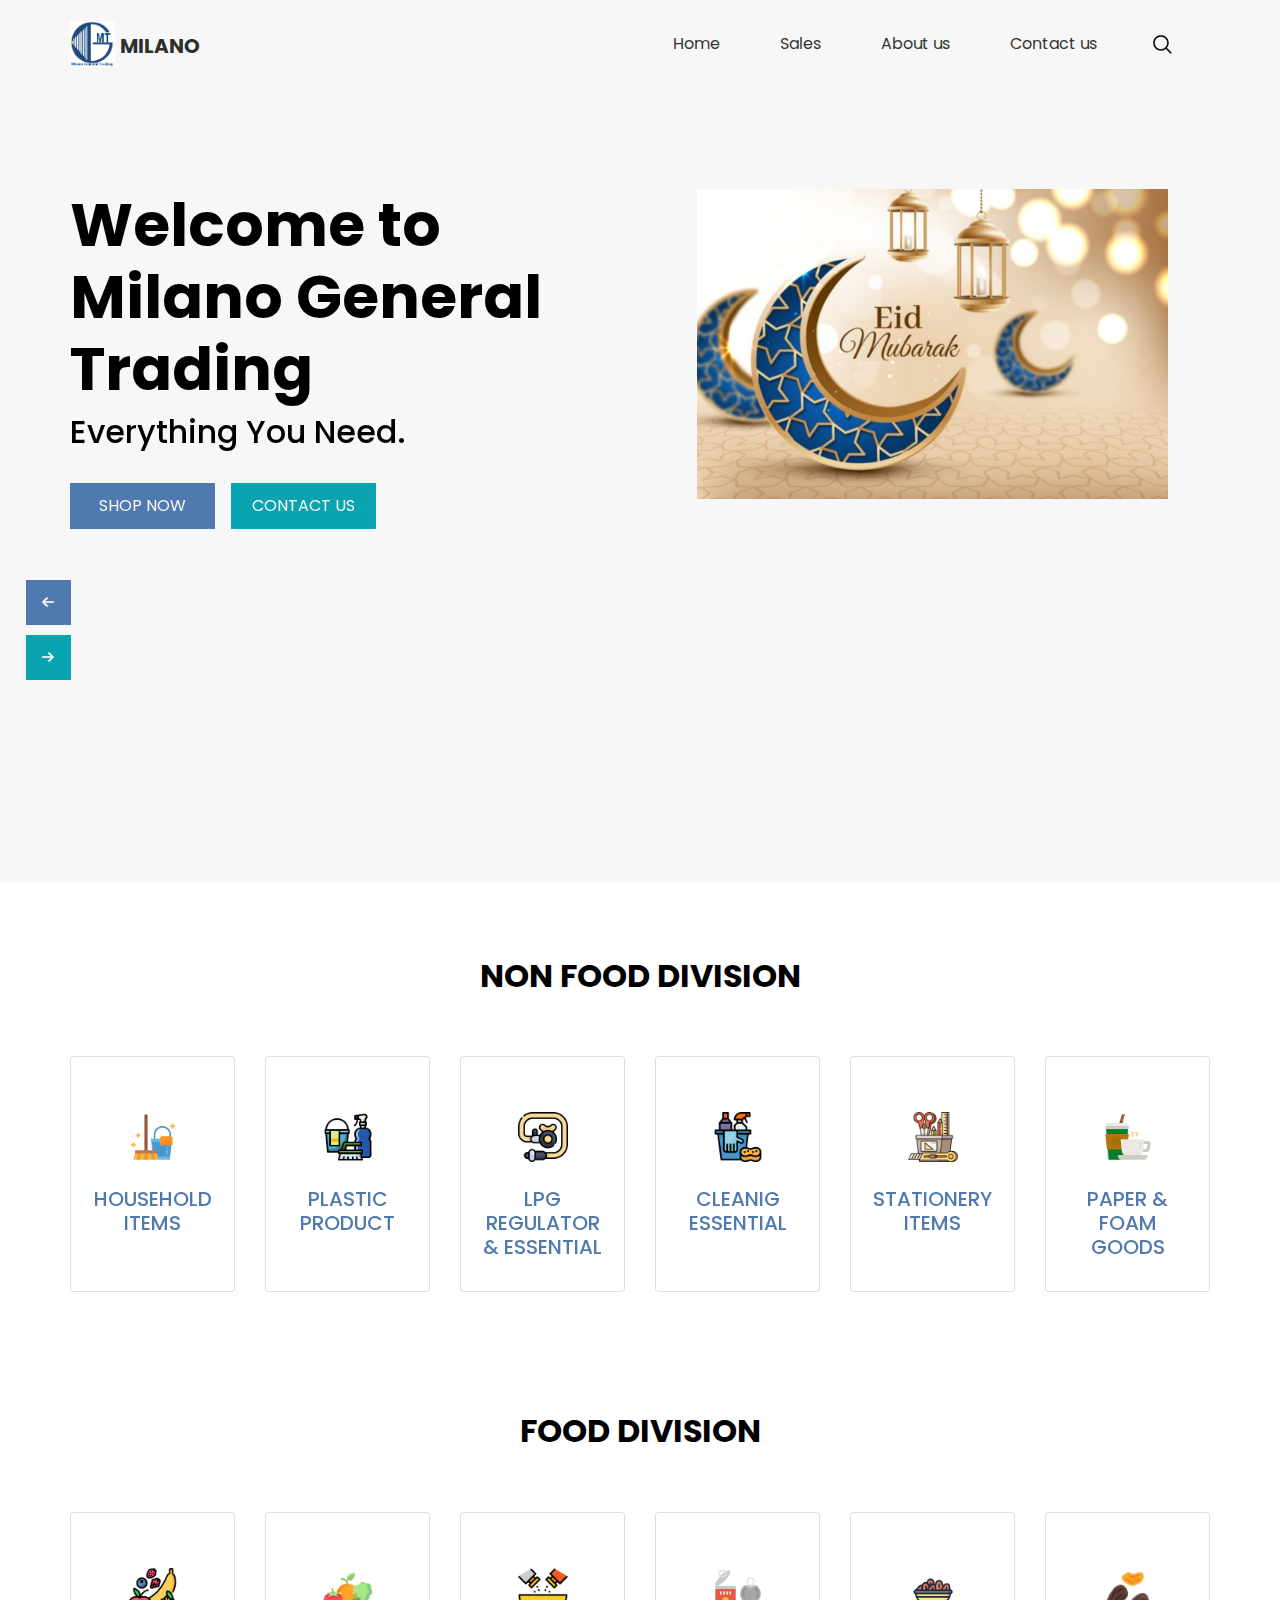
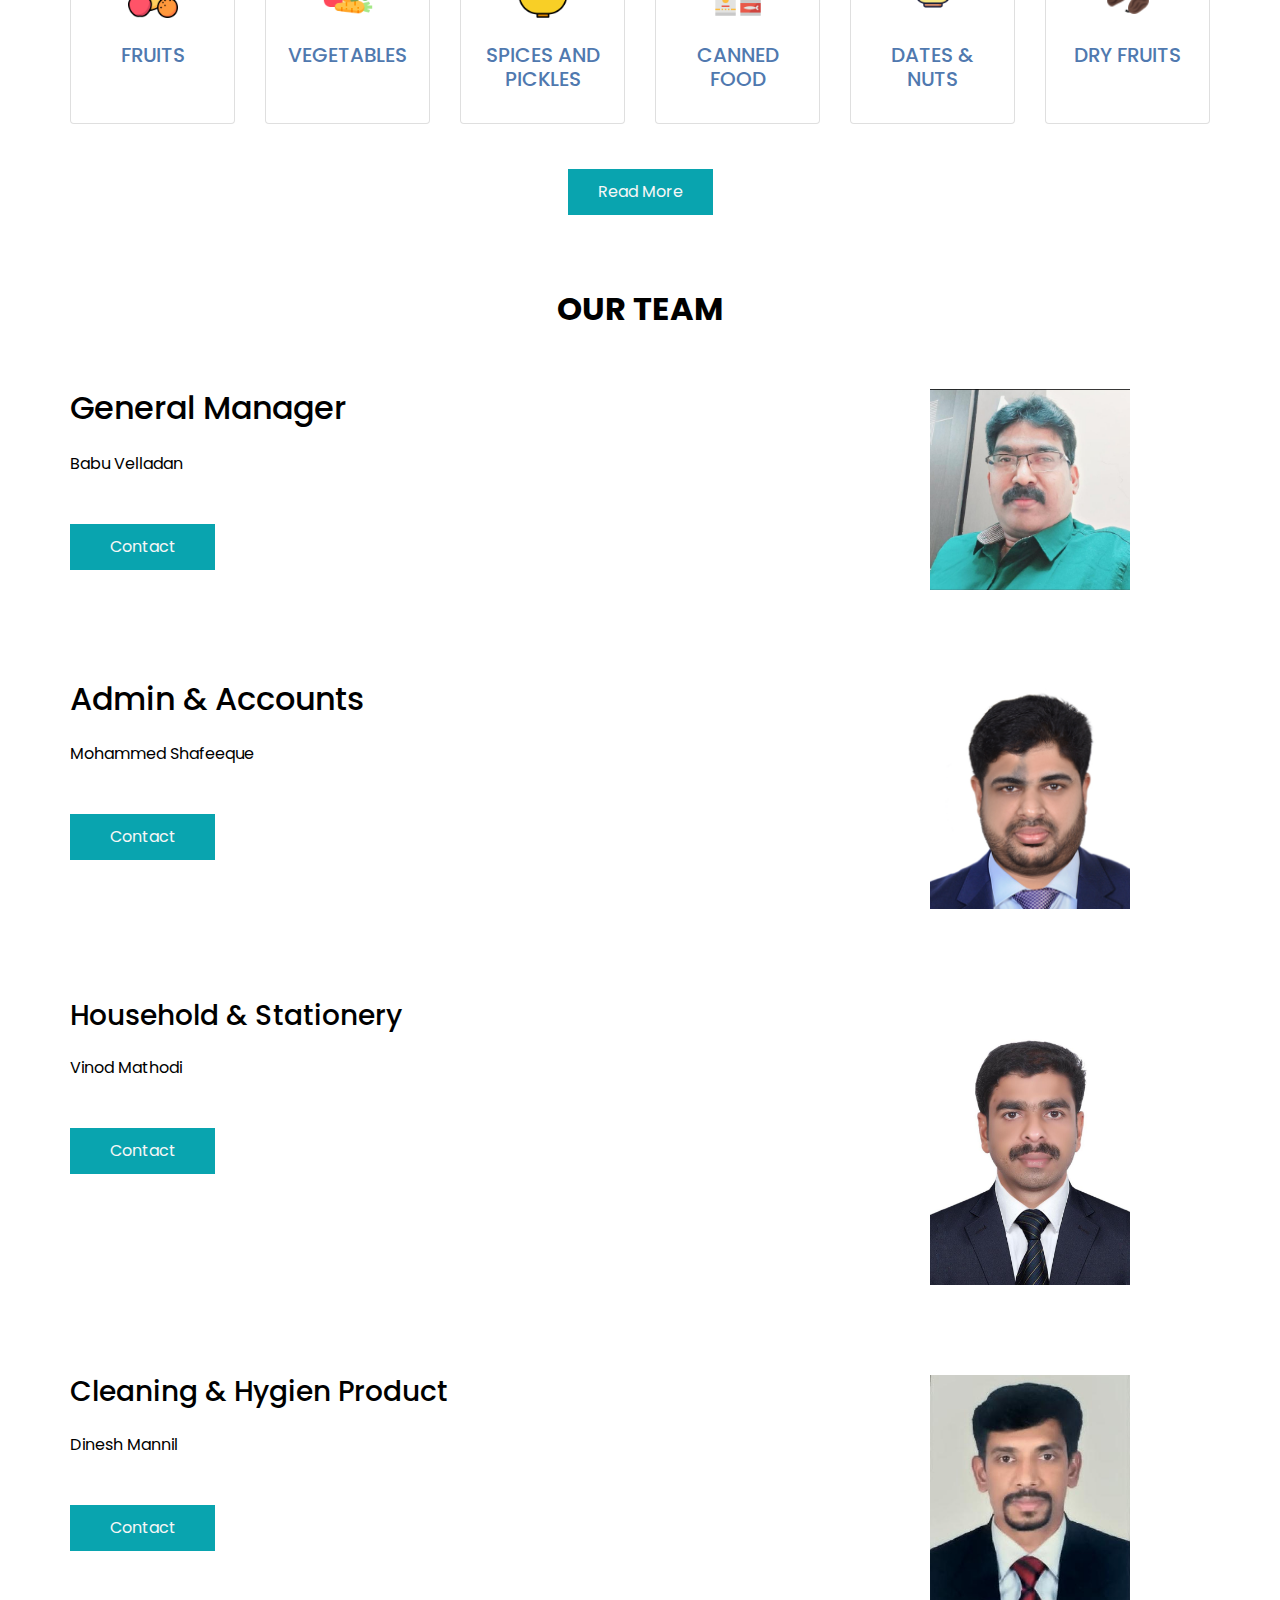
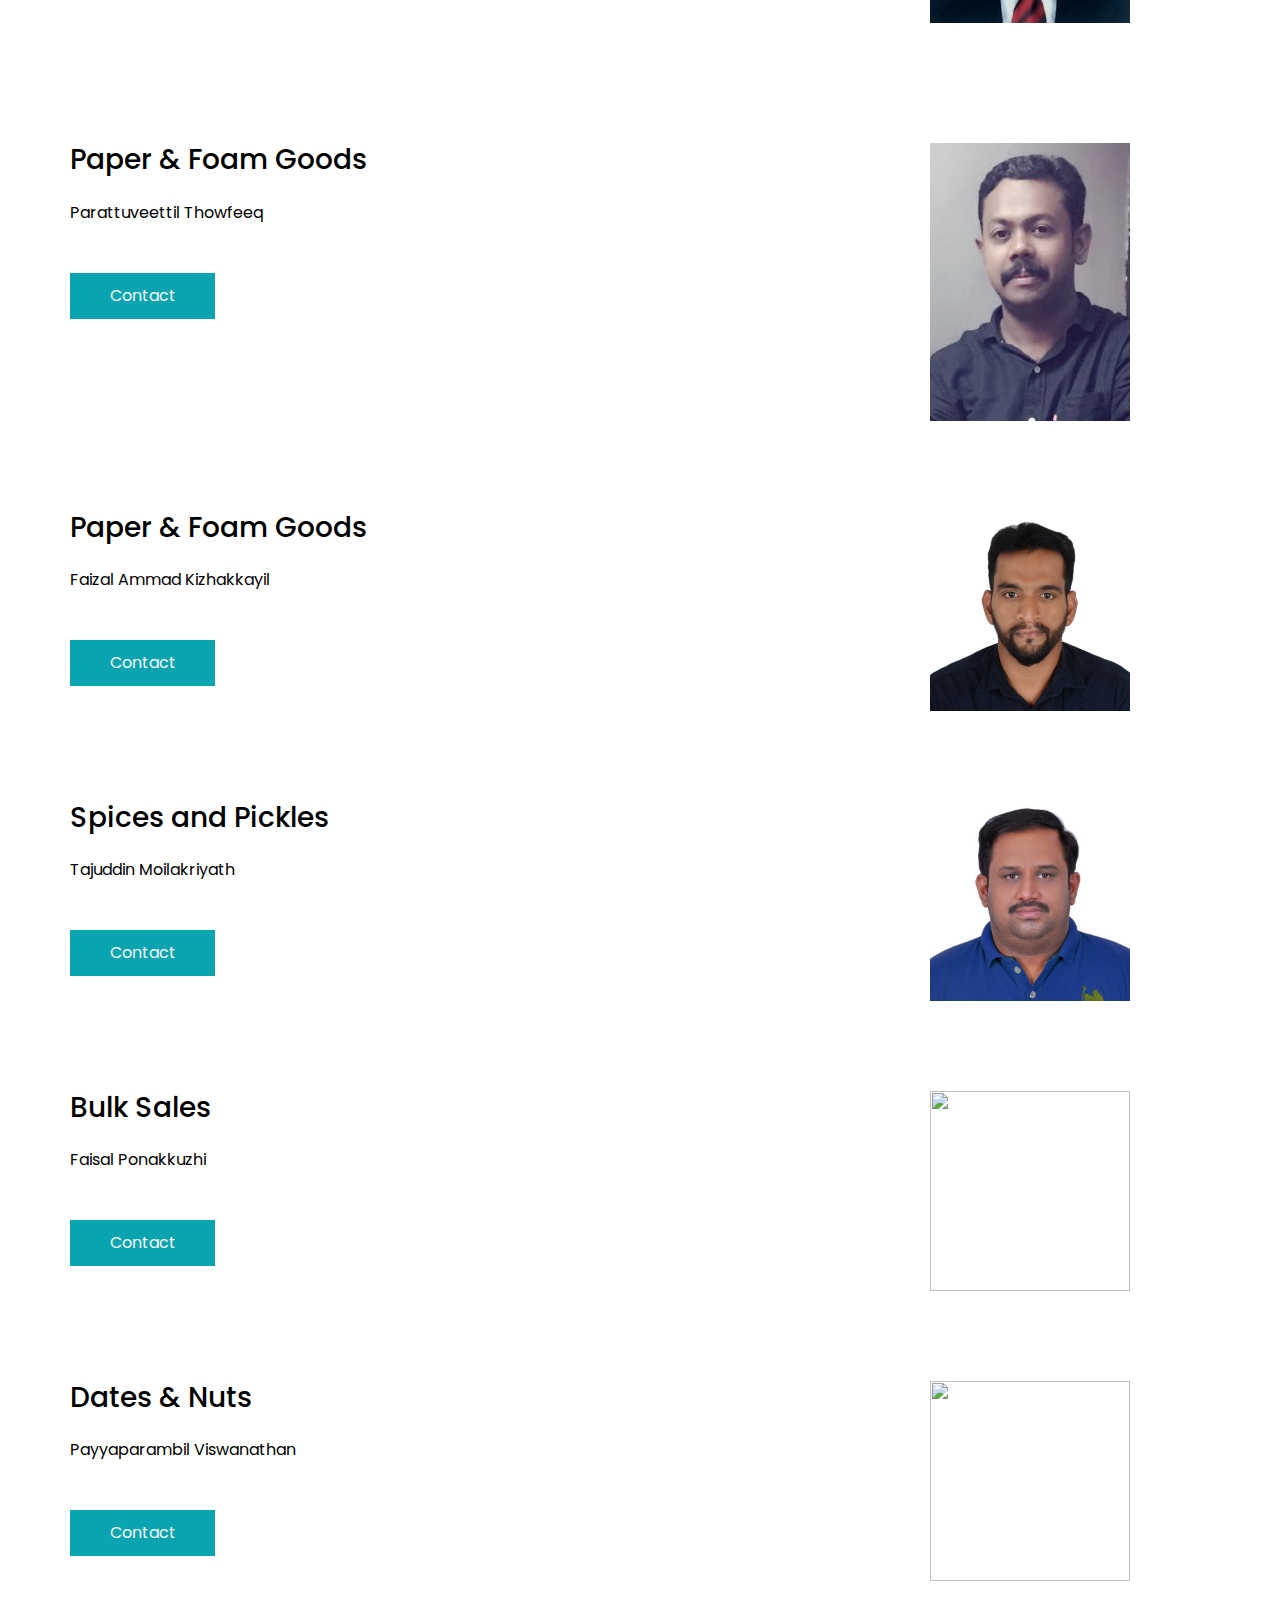
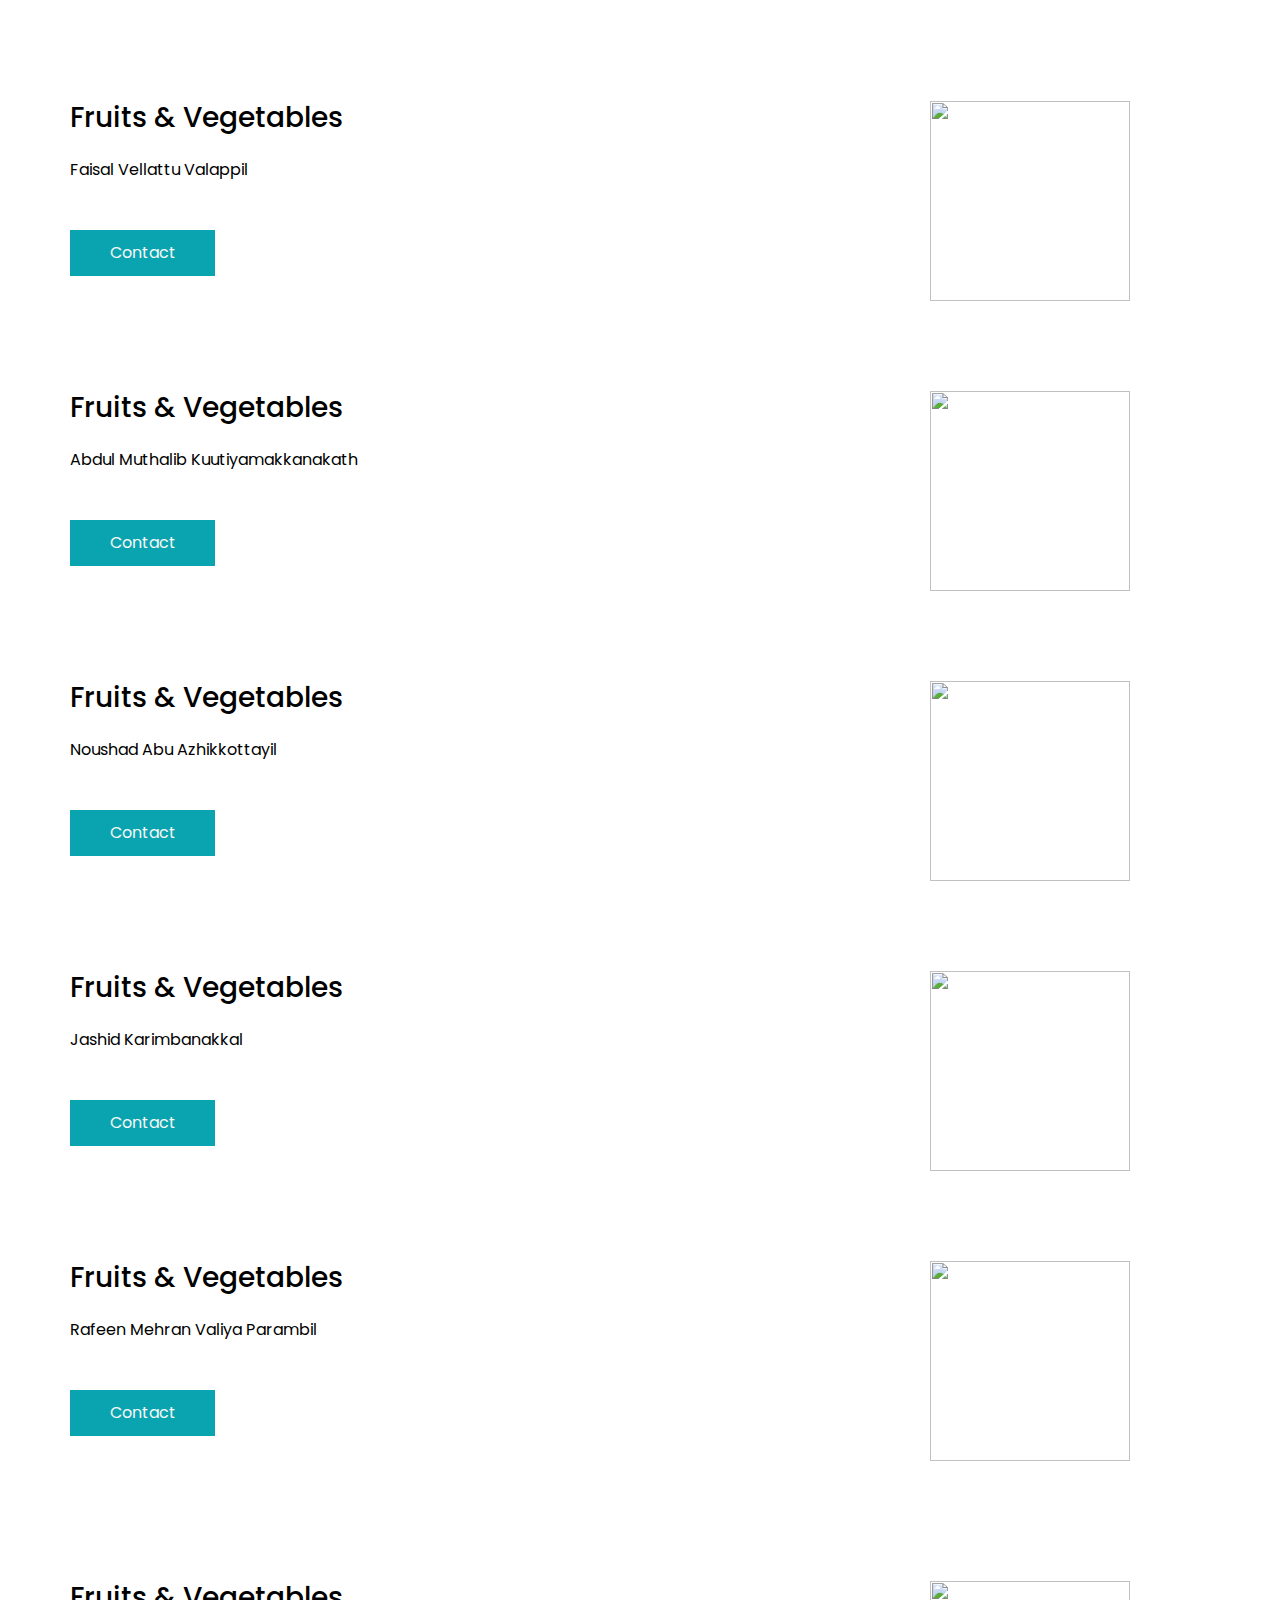
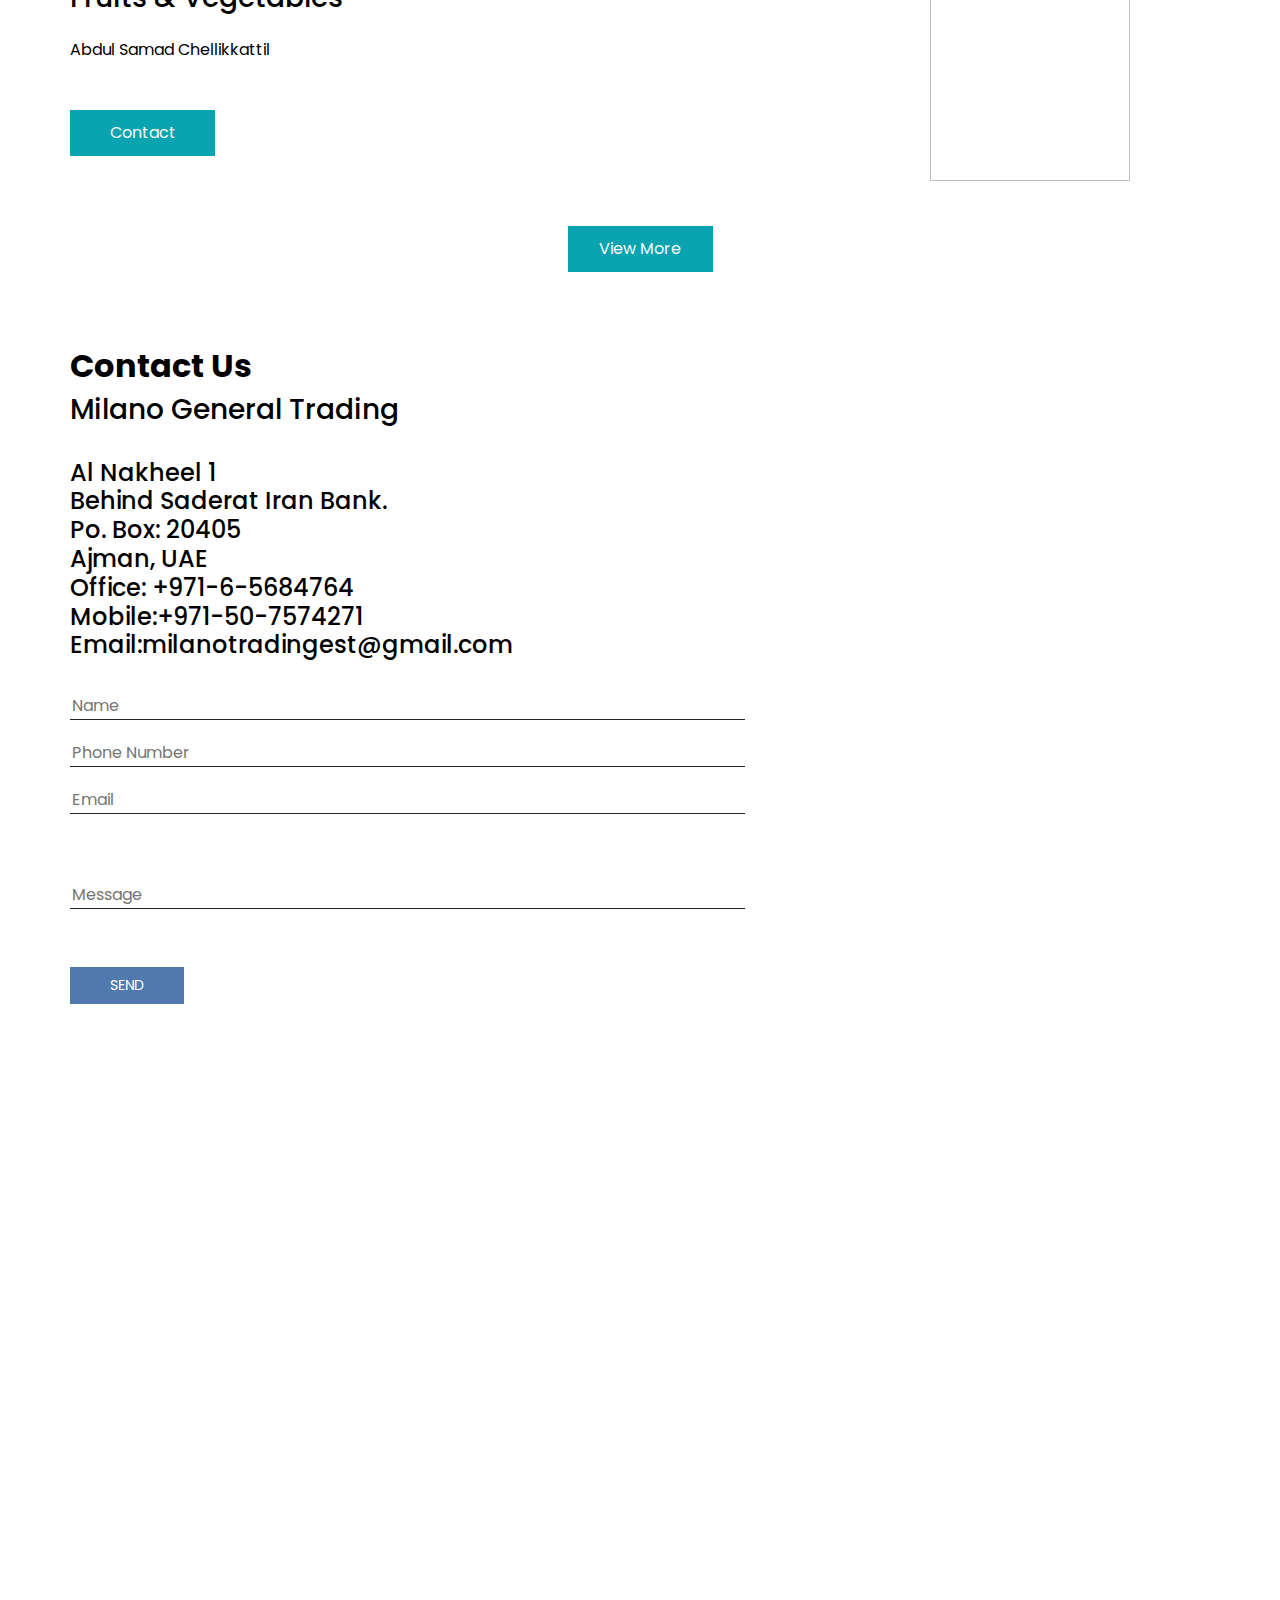
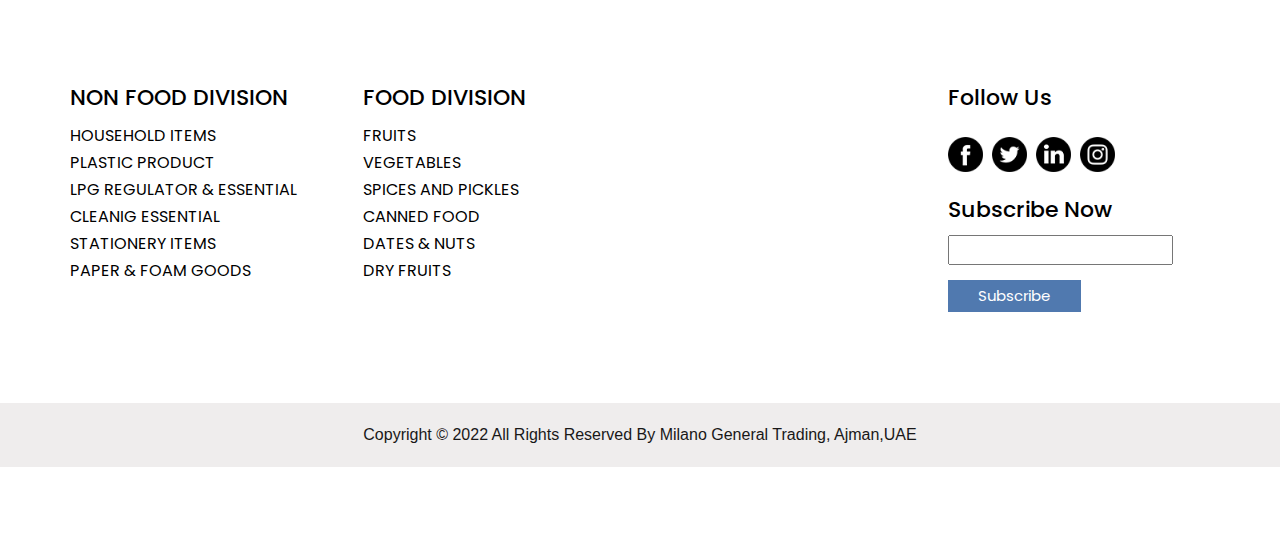
==== commit c038433f: "contctupdt" ====
--- a/index.html
+++ b/index.html
@@ -107,6 +107,42 @@
                     <div class="col-md-6">
                       <div class="slider_img-box">
                         <div>
+                          <img src="images/Eid-Mubarak1.png" alt="" class="" />
+                        </div>
+                      </div>
+                    </div>
+                  </div>
+                </div>
+              </div>
+            </div>
+          </div>
+          <div class="carousel-item">
+            <div class="slider_item-box">
+              <div class="slider_item-container">
+                <div class="container">
+                  <div class="row">
+                    <div class="col-md-6">
+                      <div class="slider_item-detail">
+                        <div>
+                          <h1>
+                            Welcome to <br />
+                            Milano General Trading </h1>
+                           <h2> Everything You Need.</h2>
+                          <br>
+                          <div class="d-flex">
+                            <a href="" class="text-uppercase custom_orange-btn mr-3">
+                              Shop Now
+                            </a>
+                            <a href="" class="text-uppercase custom_dark-btn">
+                              Contact Us
+                            </a>
+                          </div>
+                        </div>
+                      </div>
+                    </div>
+                    <div class="col-md-6">
+                      <div class="slider_img-box">
+                        <div>
                           <img src="images/HOUSHOLD.jpg" alt="" class="" />
                         </div>
                       </div>
@@ -819,64 +855,64 @@
       <div class="row">
         <div class="col-md-3">
           <h5>
-            Sales
+            NON FOOD DIVISION 
           </h5>
           <ul>
             <li>
+                HOUSEHOLD ITEMS
+            </li>
+            <li>
+                PLASTIC PRODUCT
+            </li>
+            <li>
+                LPG REGULATOR & ESSENTIAL
+            </li>
+            <li>
+                CLEANIG ESSENTIAL
+            </li>
+            <li>
+                STATIONERY ITEMS
+            </li>
+            <li>
+                PAPER & FOAM GOODS
+            </li>
+            <li>
+              
+            </li>
+            <li>
              
-            </li>
-            <li>
-              
-            </li>
-            <li>
-              
-            </li>
-            <li>
-              
-            </li>
-            <li>
-              
-            </li>
-            <li>
-             
-            </li>
-            <li>
-              
-            </li>
-            <li>
-              
             </li>
           </ul>
         </div>
         <div class="col-md-3">
           <h5>
-            
+            FOOD DIVISION 
           </h5>
           <ul>
-            <br>
-            <li>
-              
-            </li>
-            <li>
-              
-            </li>
-            <li>
-             
-            </li>
-            <li>
             
-            </li>
-            <li>
-              
-            </li>
-            <li>
-             
-            </li>
-            <li>
-           
-            </li>
-            <li>
-             
+            <li>
+                FRUITS
+            </li>
+            <li>
+                VEGETABLES
+            </li>
+            <li>
+                SPICES AND PICKLES
+            </li>
+            <li>
+                CANNED FOOD
+            </li>
+            <li>
+                DATES & NUTS
+            </li>
+            <li>
+                DRY FRUITS
+            </li>
+            <li>
+          
+            </li>
+            <li>
+            
             </li>
           </ul>
         </div>
@@ -886,24 +922,25 @@
           </h5>
           <ul>
             <li>
+             
+            </li>
+            <li>
               
             </li>
             <li>
+            
+            </li>
+            <li>
+             
+            </li>
+            <li>
+            
+            </li>
+            <li>
               
             </li>
             <li>
-             
-            </li>
-            <li>
-              
-            </li>
-            <li>
-              
-            <li>
-              
-            </li>
-            <li>
-             
+            
             </li>
             <li>
             
@@ -914,7 +951,7 @@
         <div class="col-md-3">
           <div class="social_container">
             <h5>
-              
+              Follow Us
             </h5>
             <div class="social-box">
               <a href="">
@@ -949,8 +986,6 @@
       </div>
     </div>
   </section>
-
-
 
   <!-- footer section -->
   <section class="container-fluid footer_section">
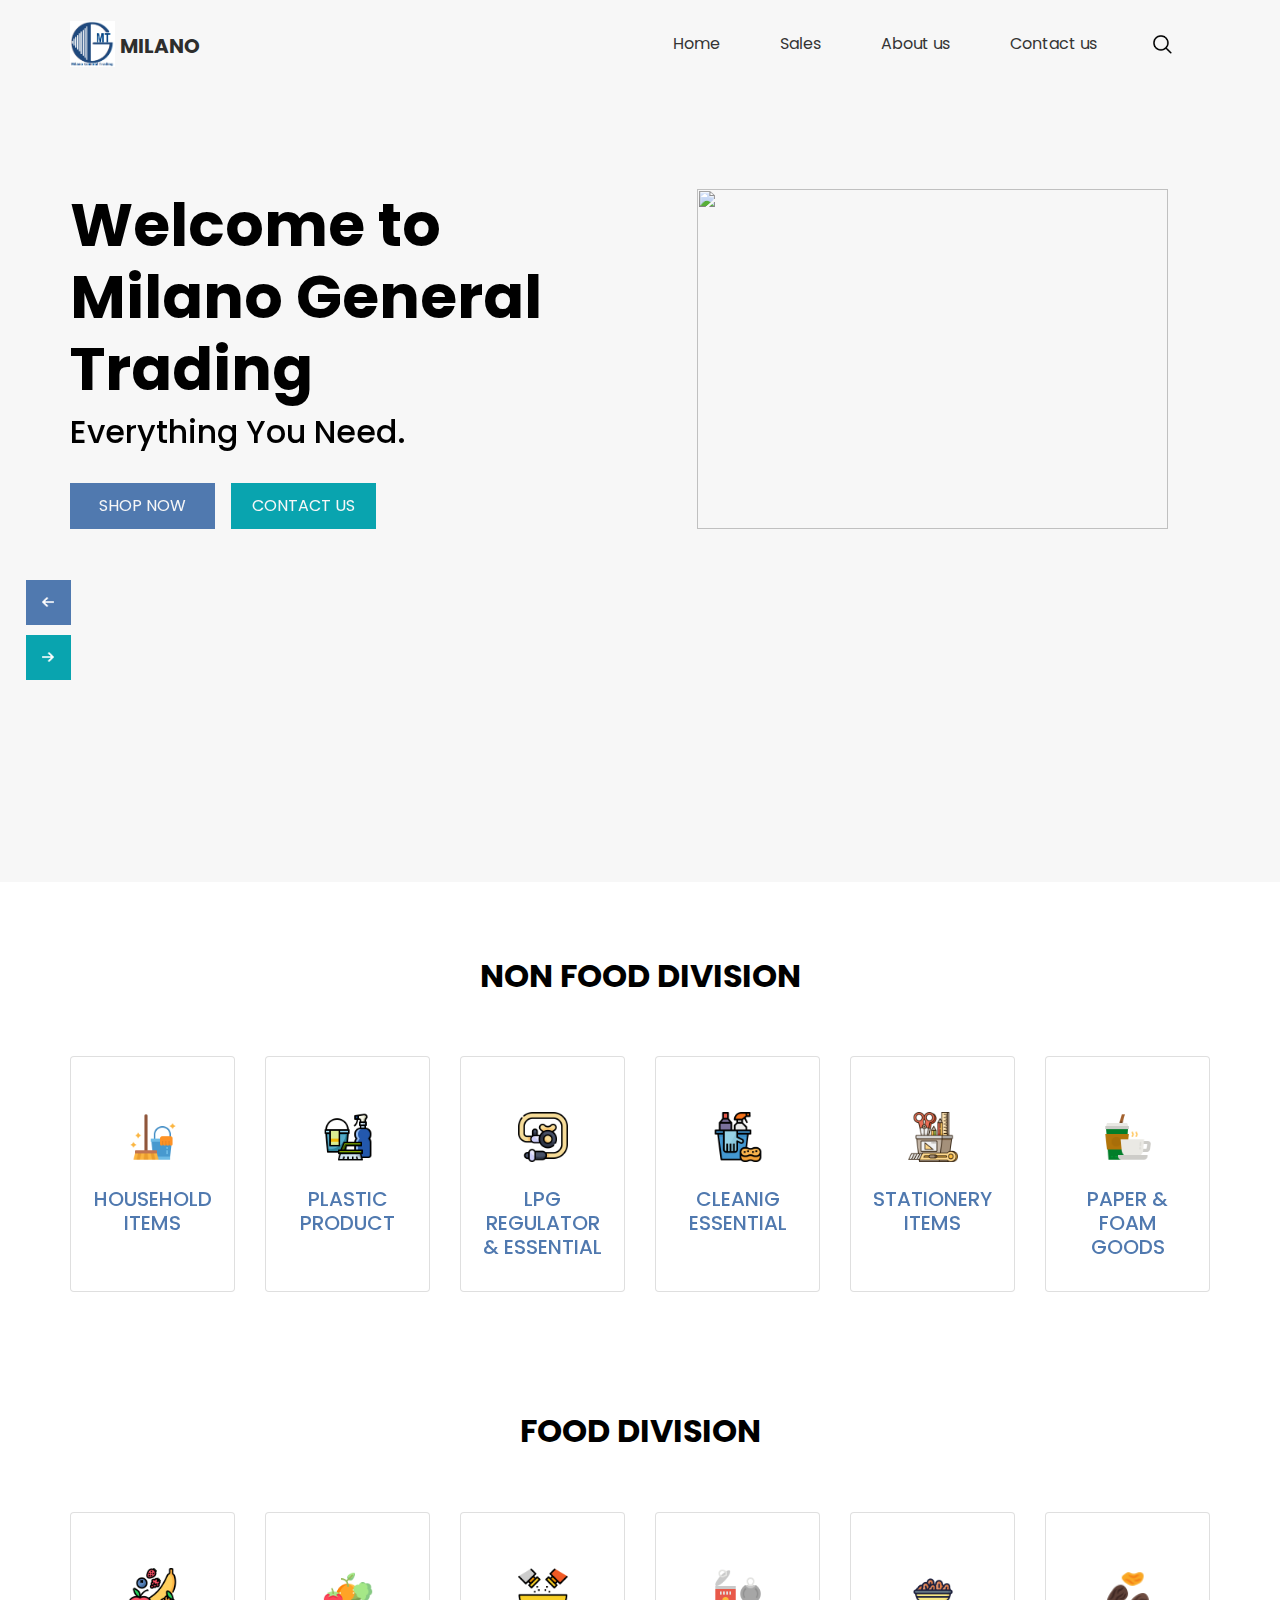
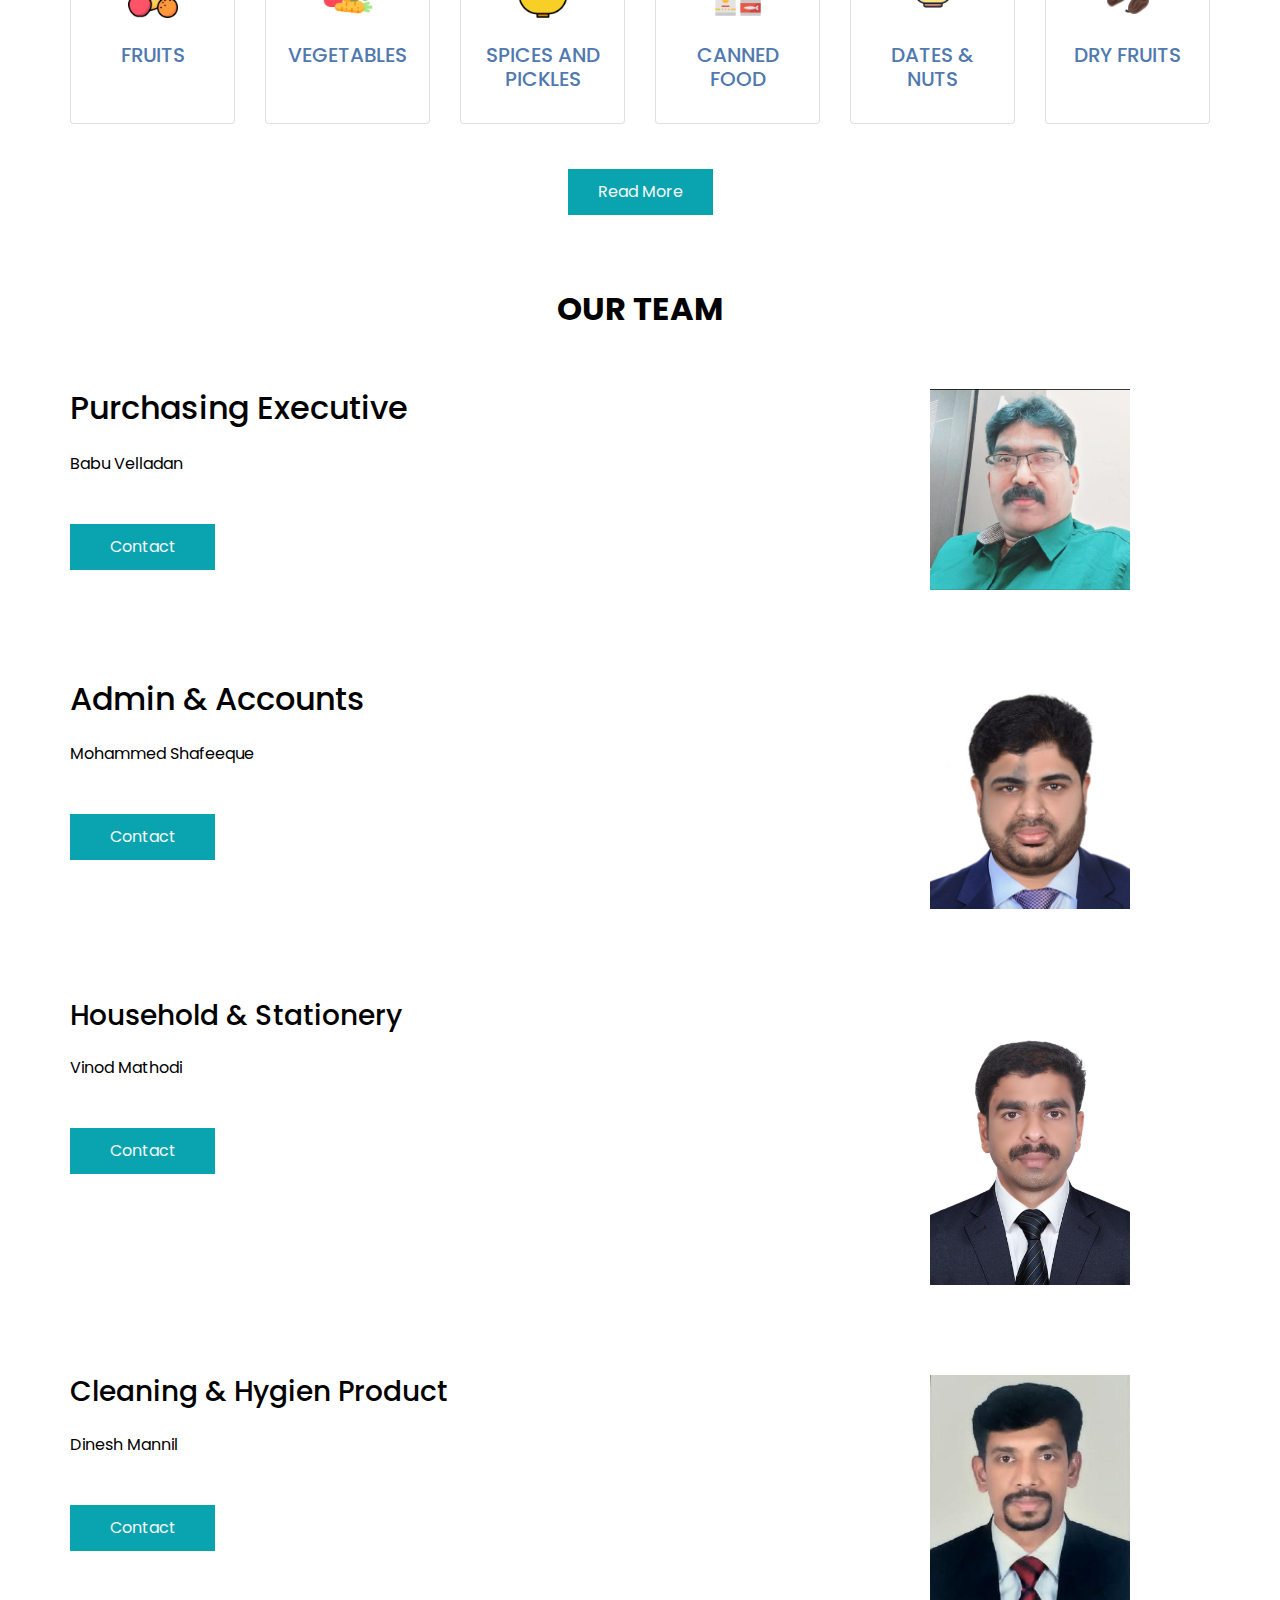
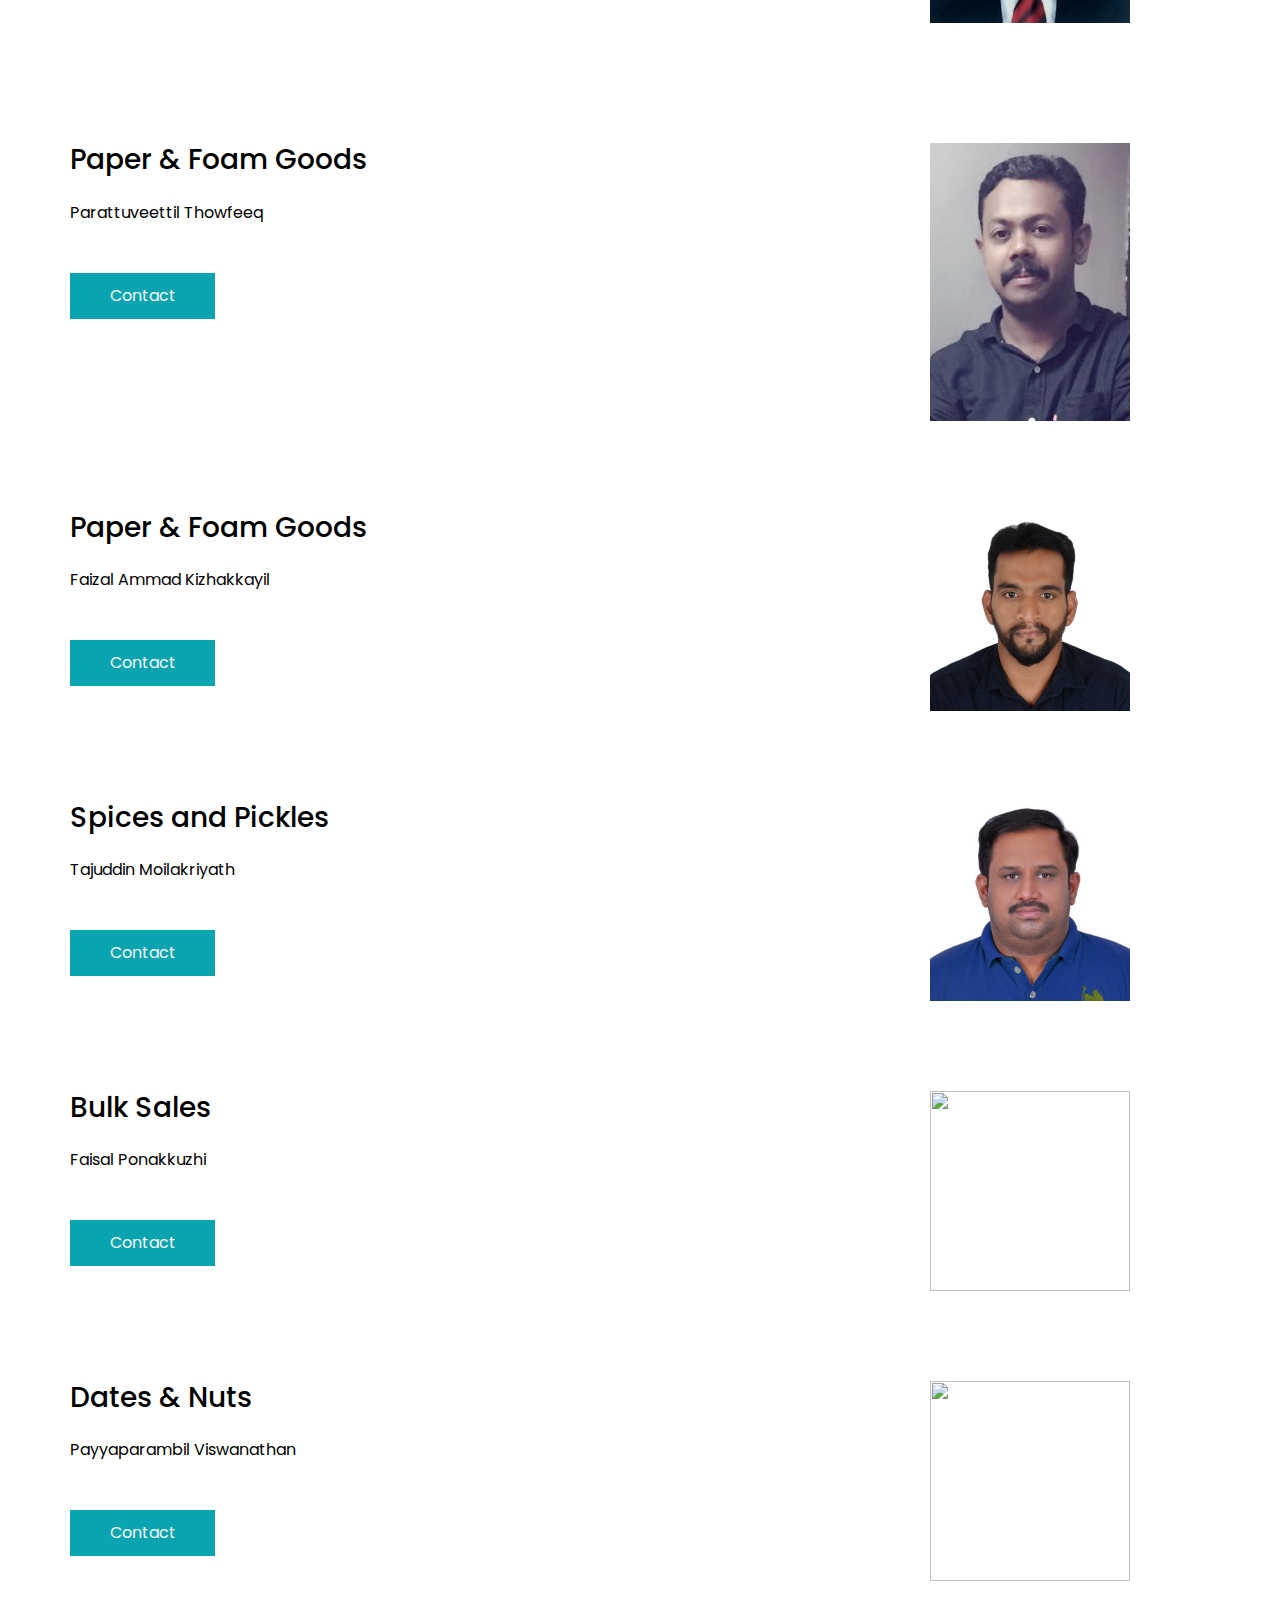
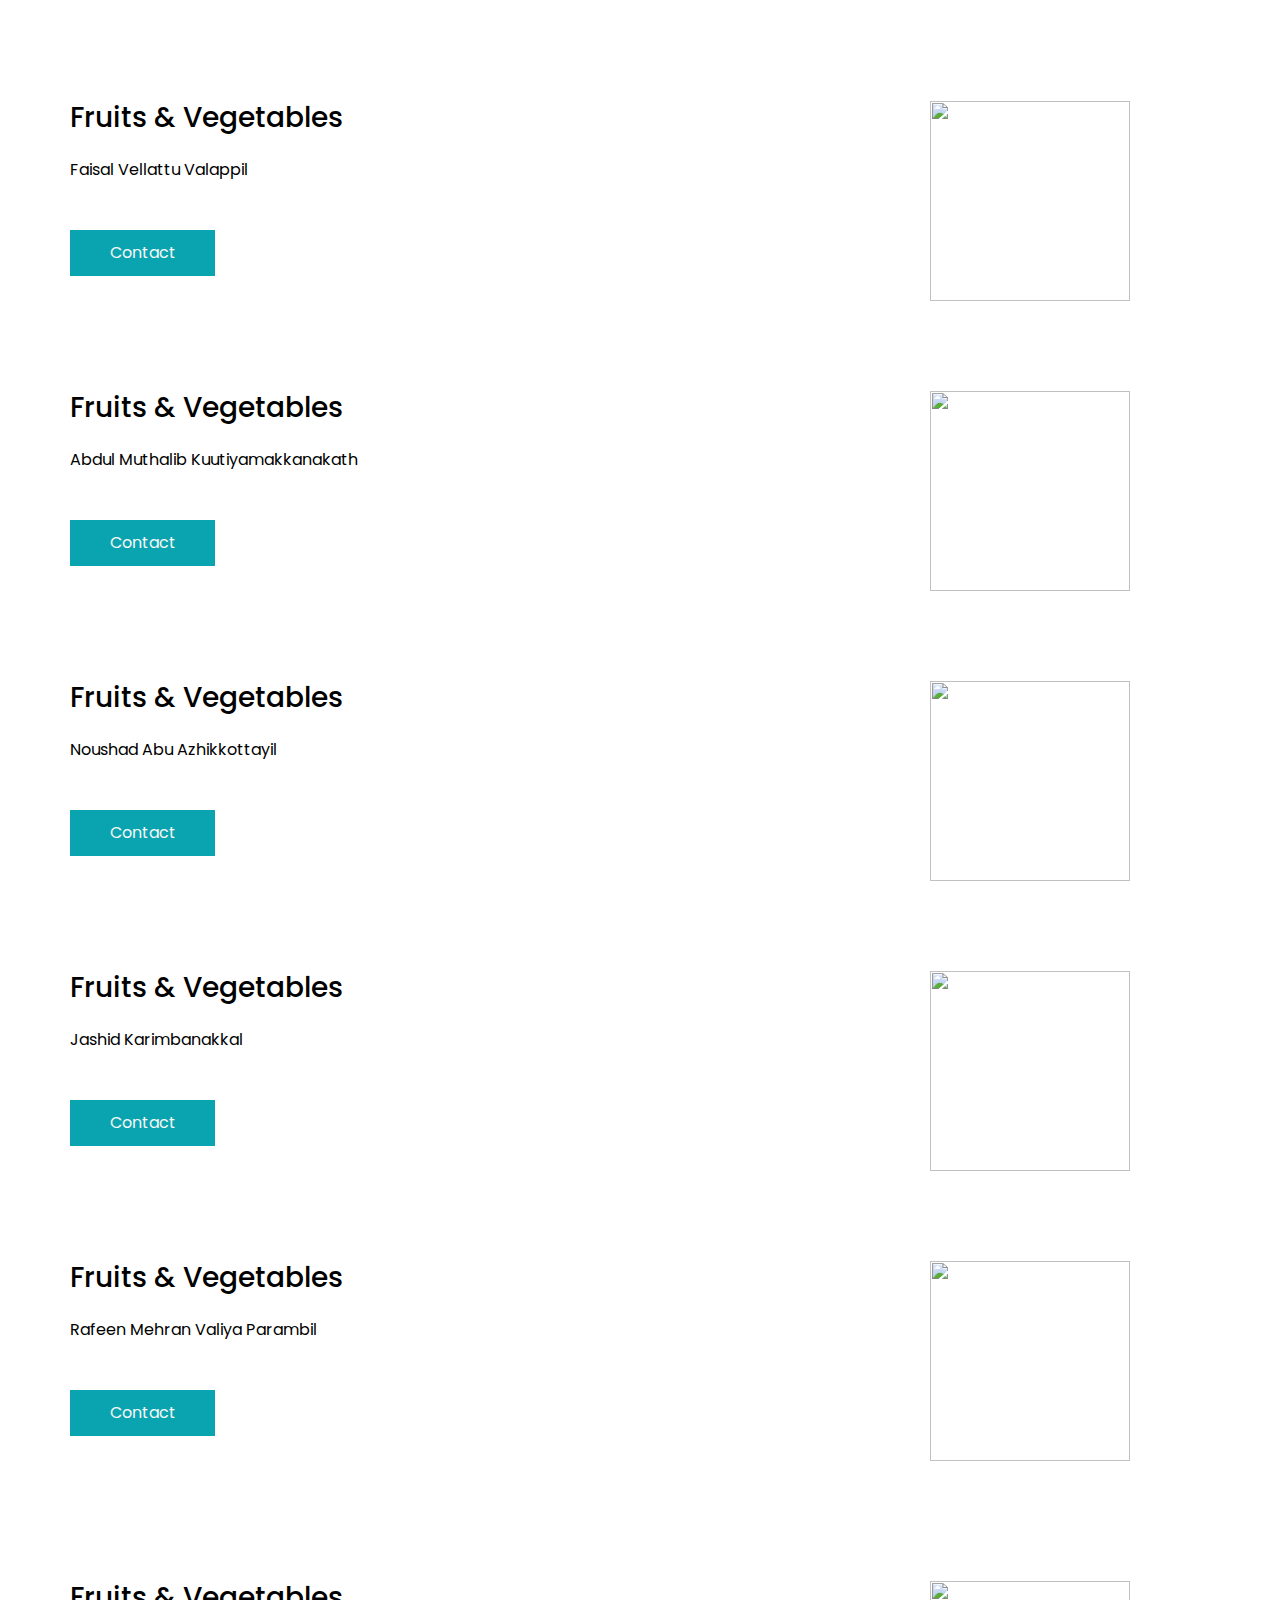
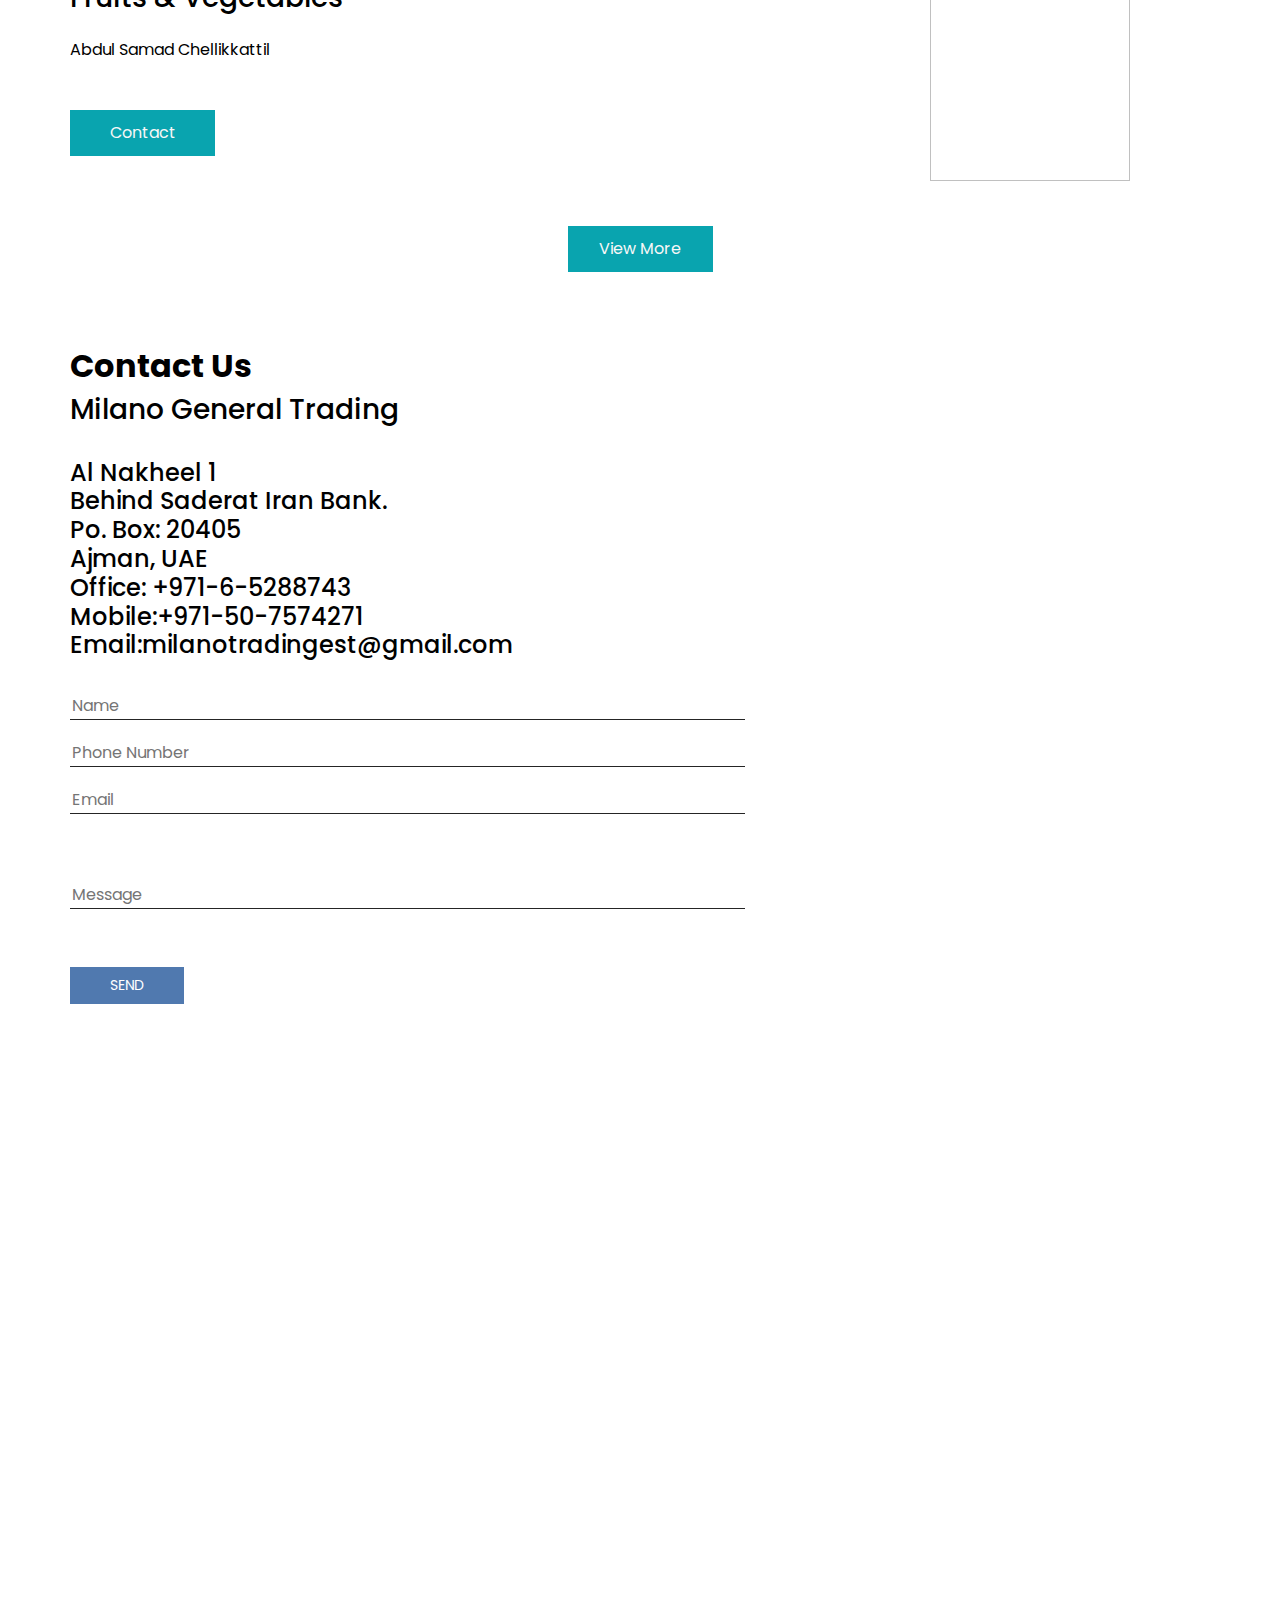
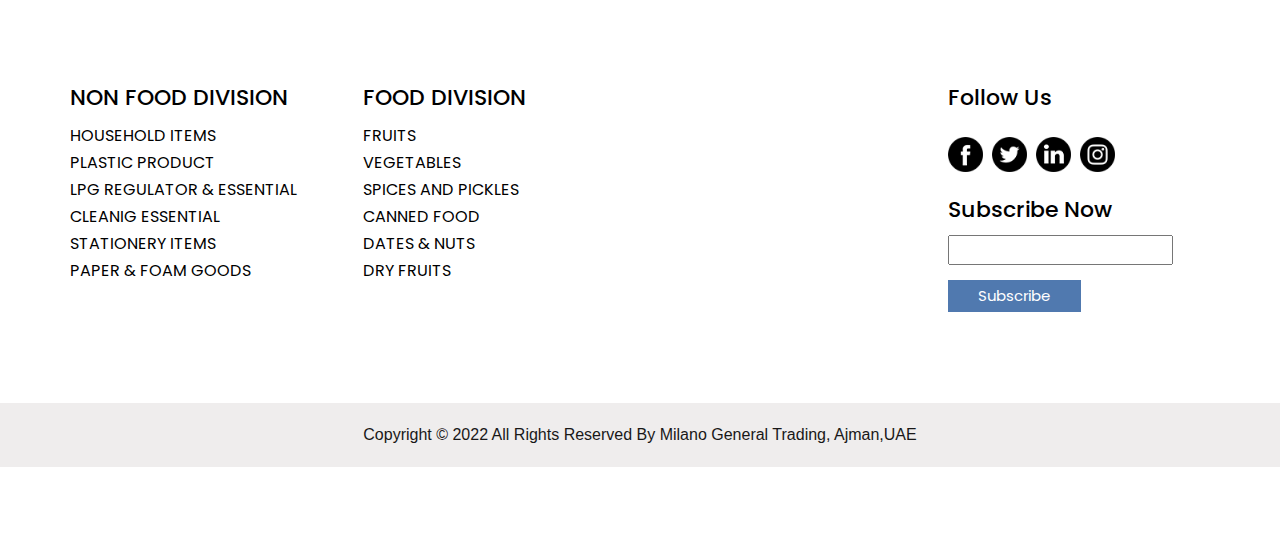
==== commit 26d877cd: "contct number" ====
--- a/index.html
+++ b/index.html
@@ -107,7 +107,7 @@
                     <div class="col-md-6">
                       <div class="slider_img-box">
                         <div>
-                          <img src="images/Eid-Mubarak1.png" alt="" class="" />
+                          <img src="" alt="" class="" />
                         </div>
                       </div>
                     </div>
@@ -444,7 +444,7 @@
         <div class="col-md-8">
           <div class="fruit_detail-box">
             <h2 >
-             General Manager
+             Purchasing Executive
             </h2>
             <p class="mt-4 mb-5">
               Babu Velladan
@@ -806,7 +806,7 @@
         Contact Us
       </h2>
       <h3>Milano General Trading </h3> <br> <h4>Al Nakheel 1 <br>Behind Saderat Iran Bank. <br>Po. Box: 20405<br>Ajman, UAE
-        <br> Office: +971-6-5684764 <br>Mobile:+971-50-7574271 <br>Email:milanotradingest@gmail.com</h4>
+        <br> Office: +971-6-5288743 <br>Mobile:+971-50-7574271 <br>Email:milanotradingest@gmail.com</h4>
       <div class="row">
         <div class="col-md-8 mr-auto">
           <form id="submit-form"  action="">
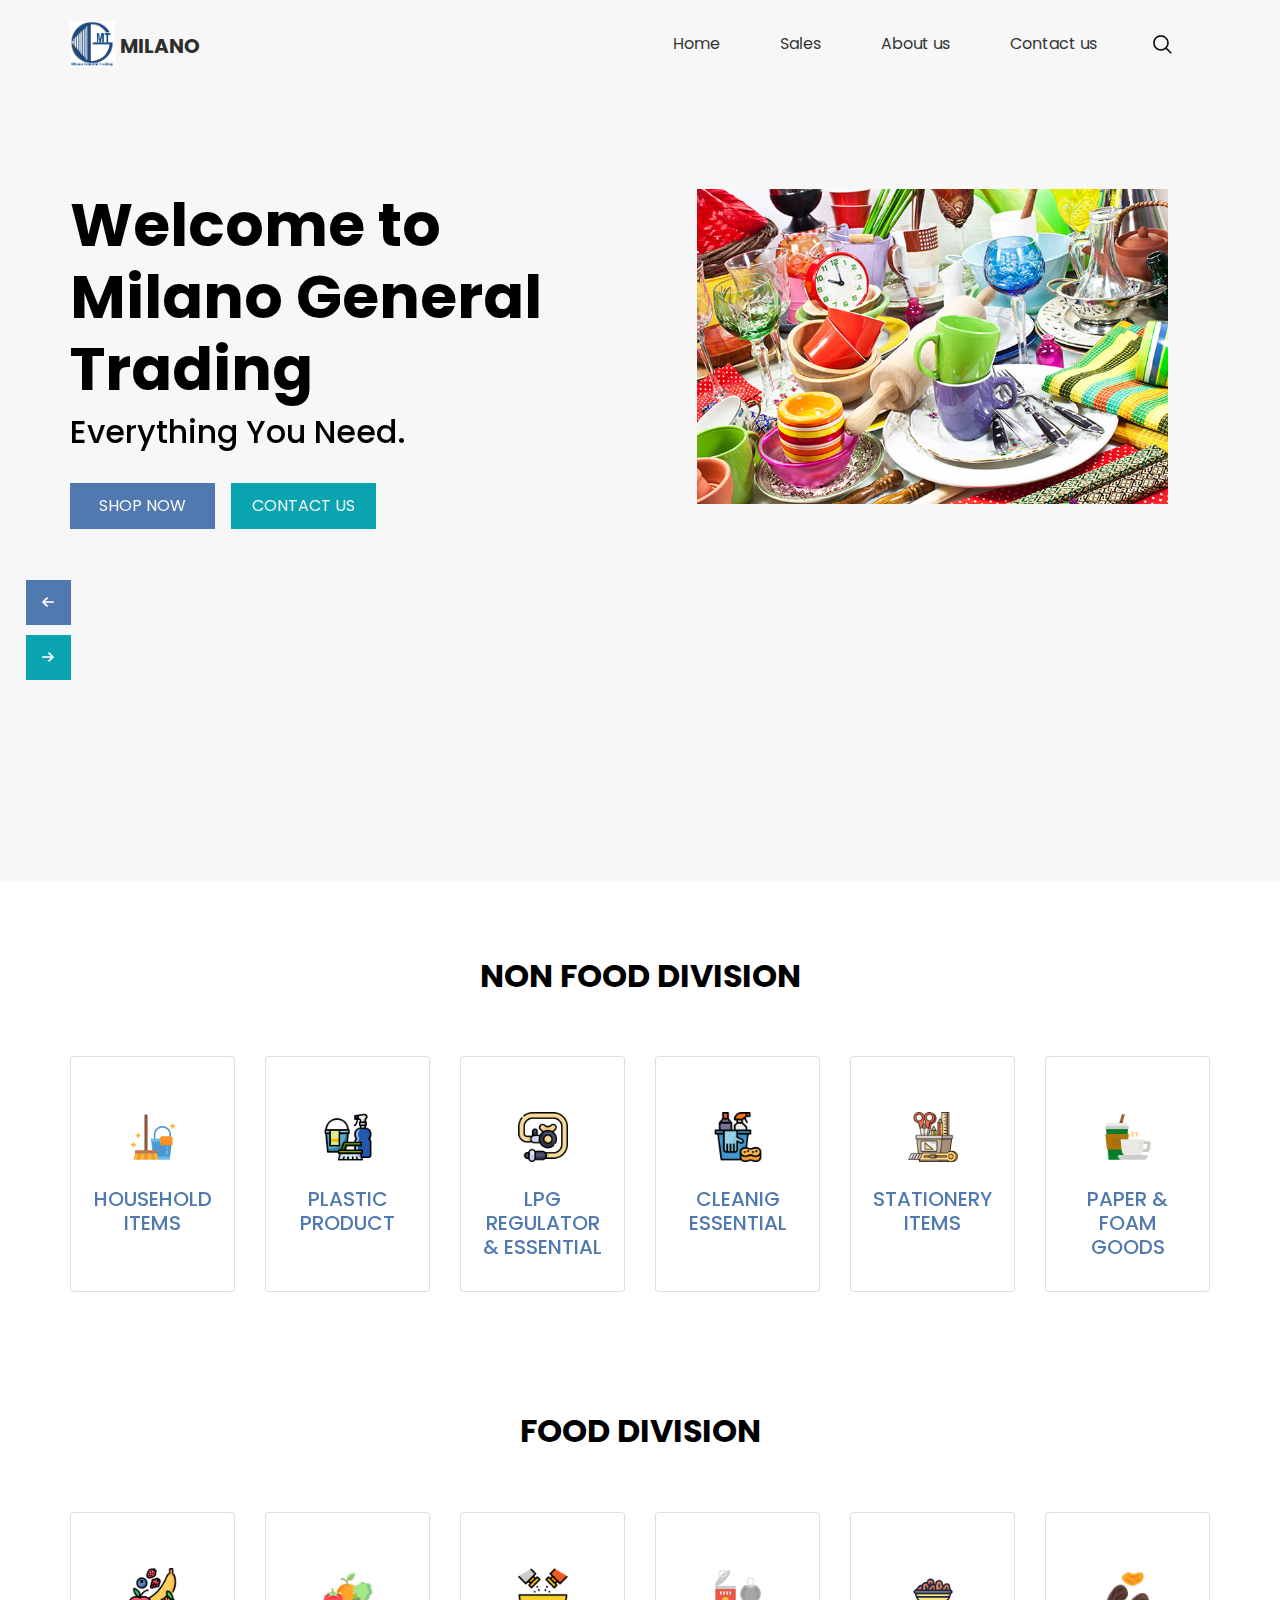
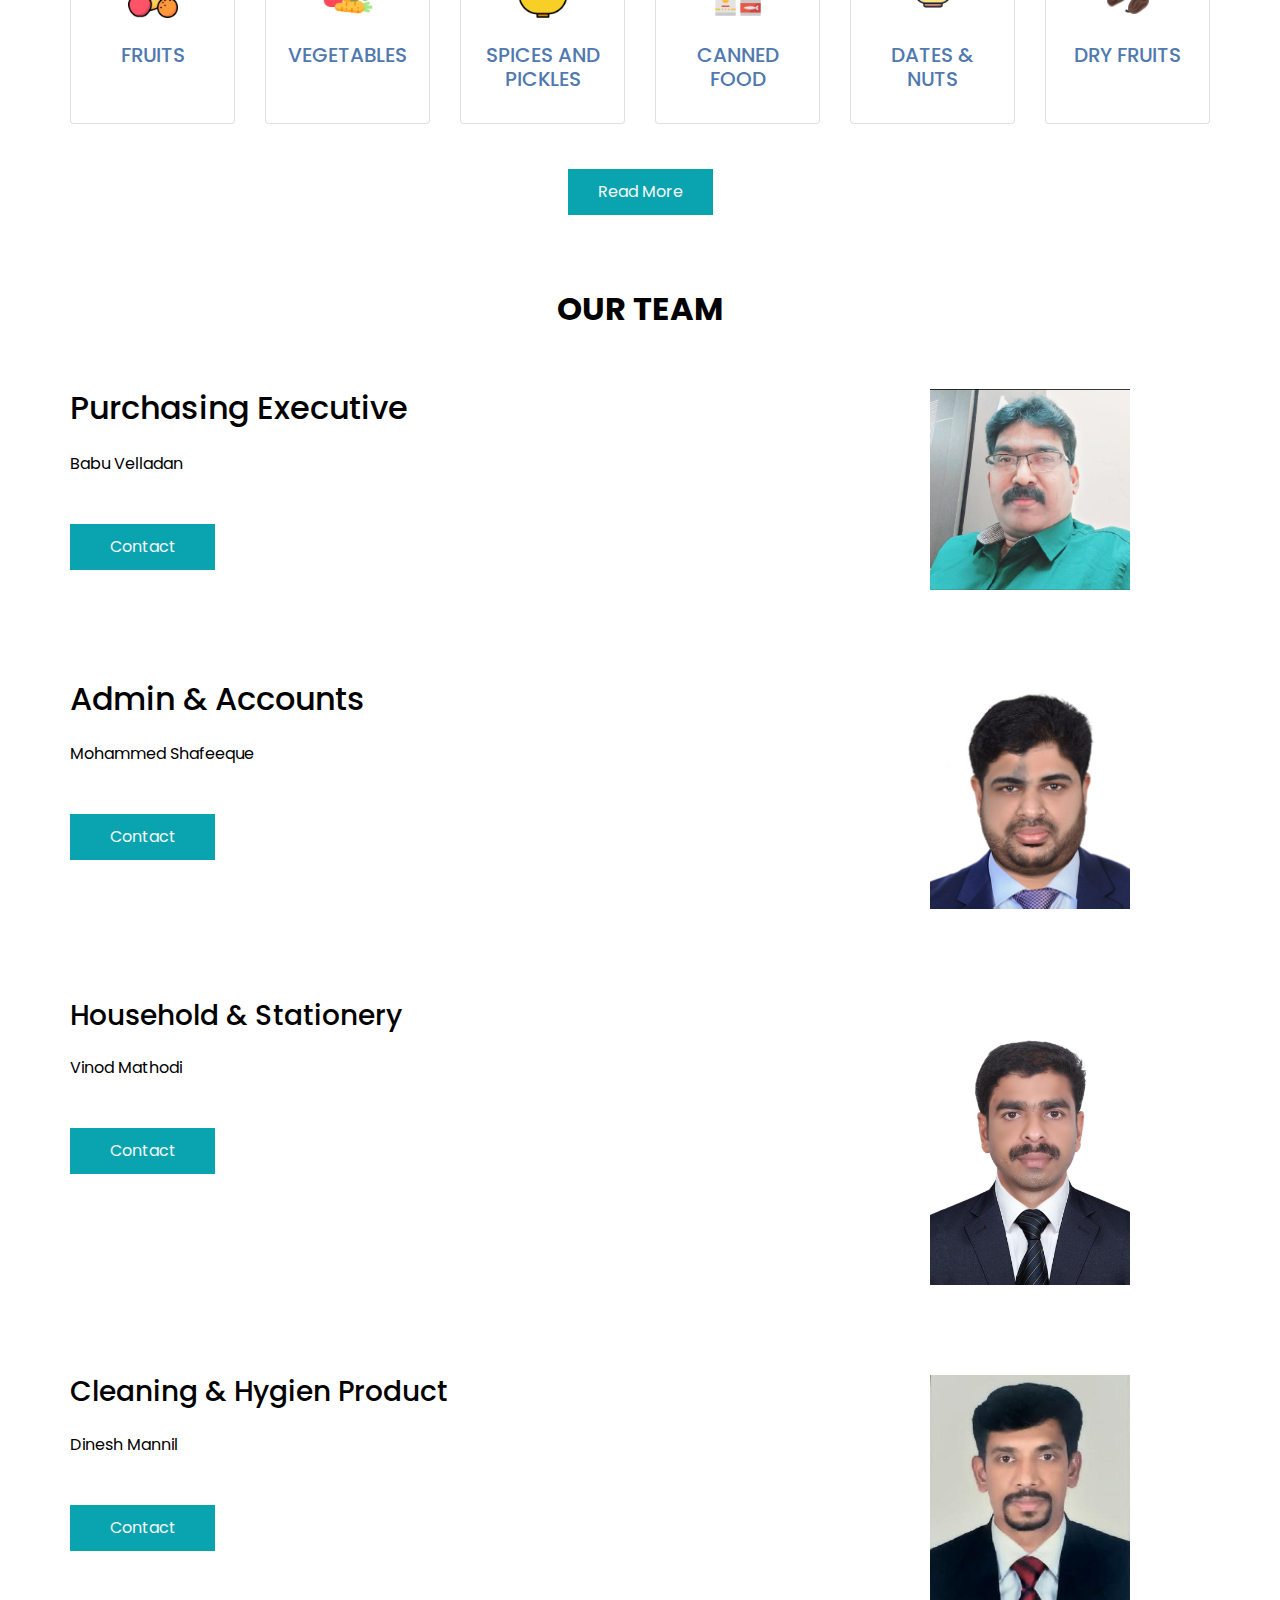
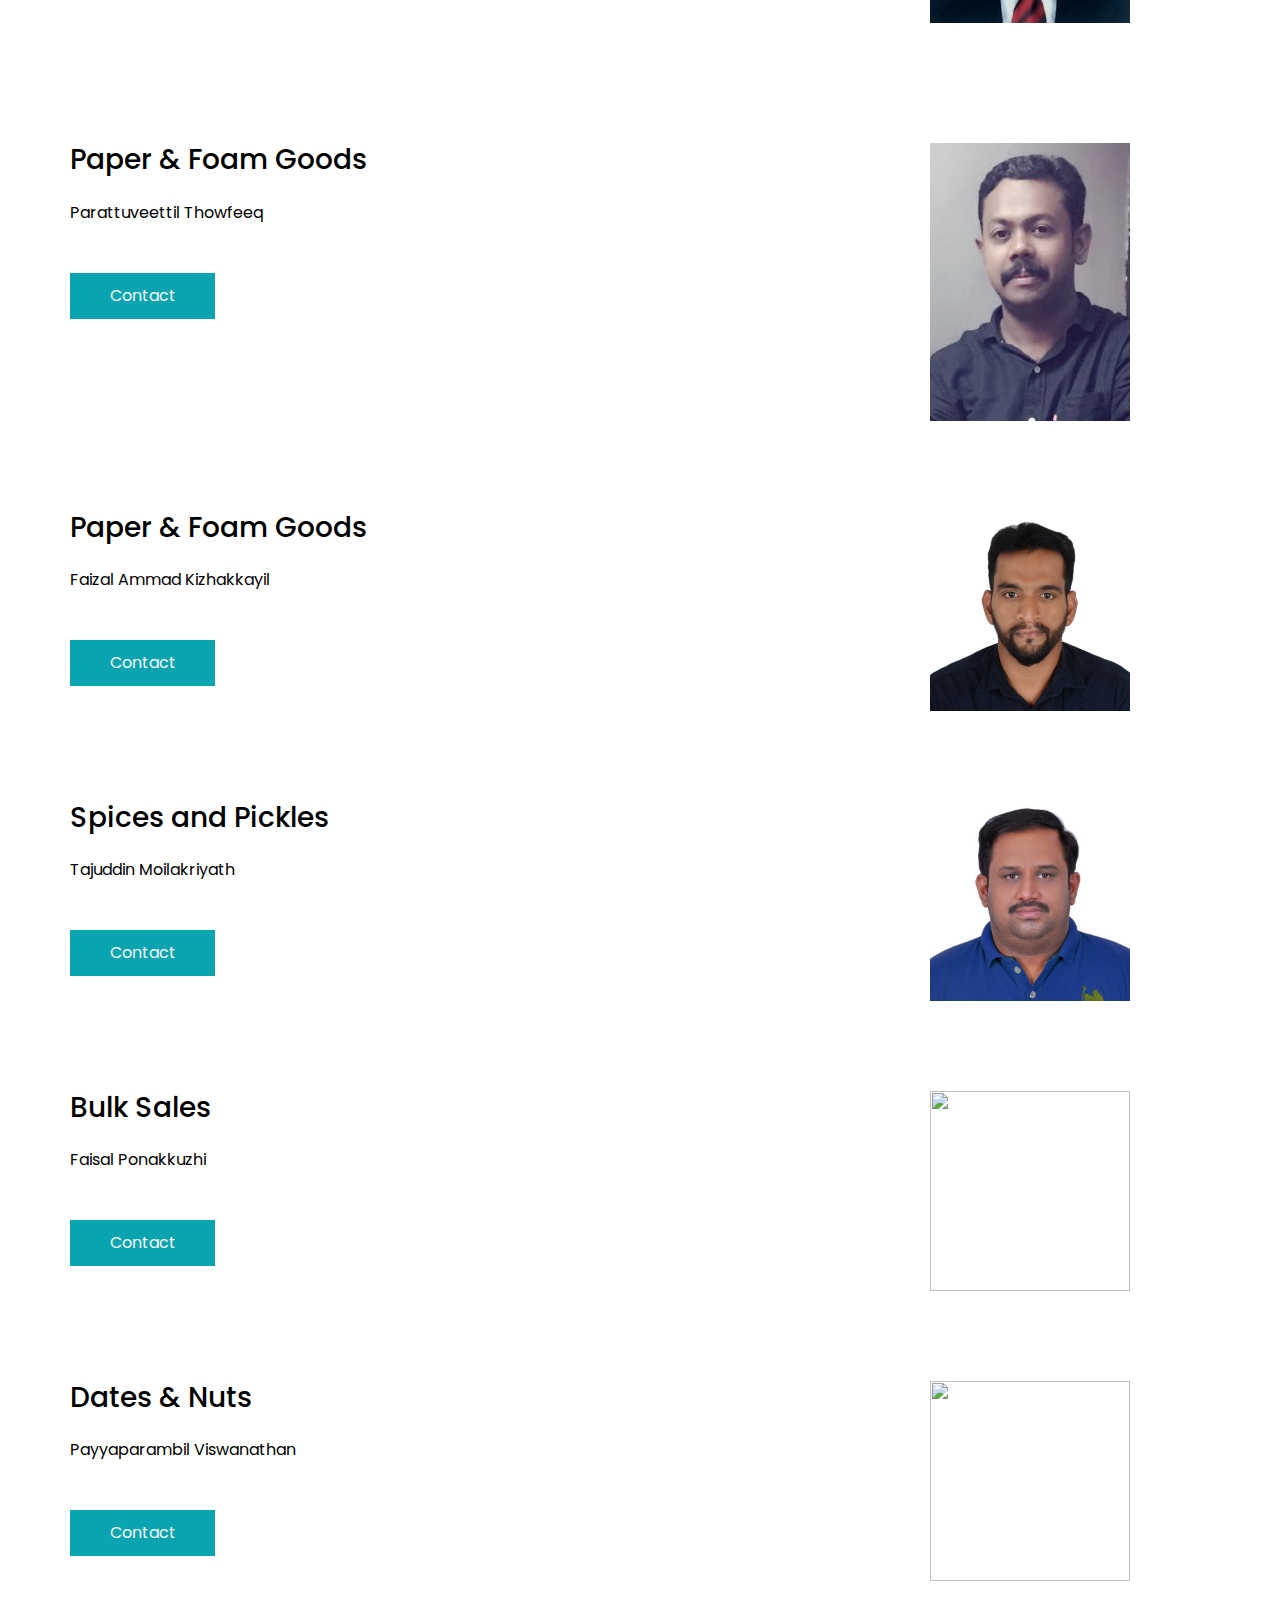
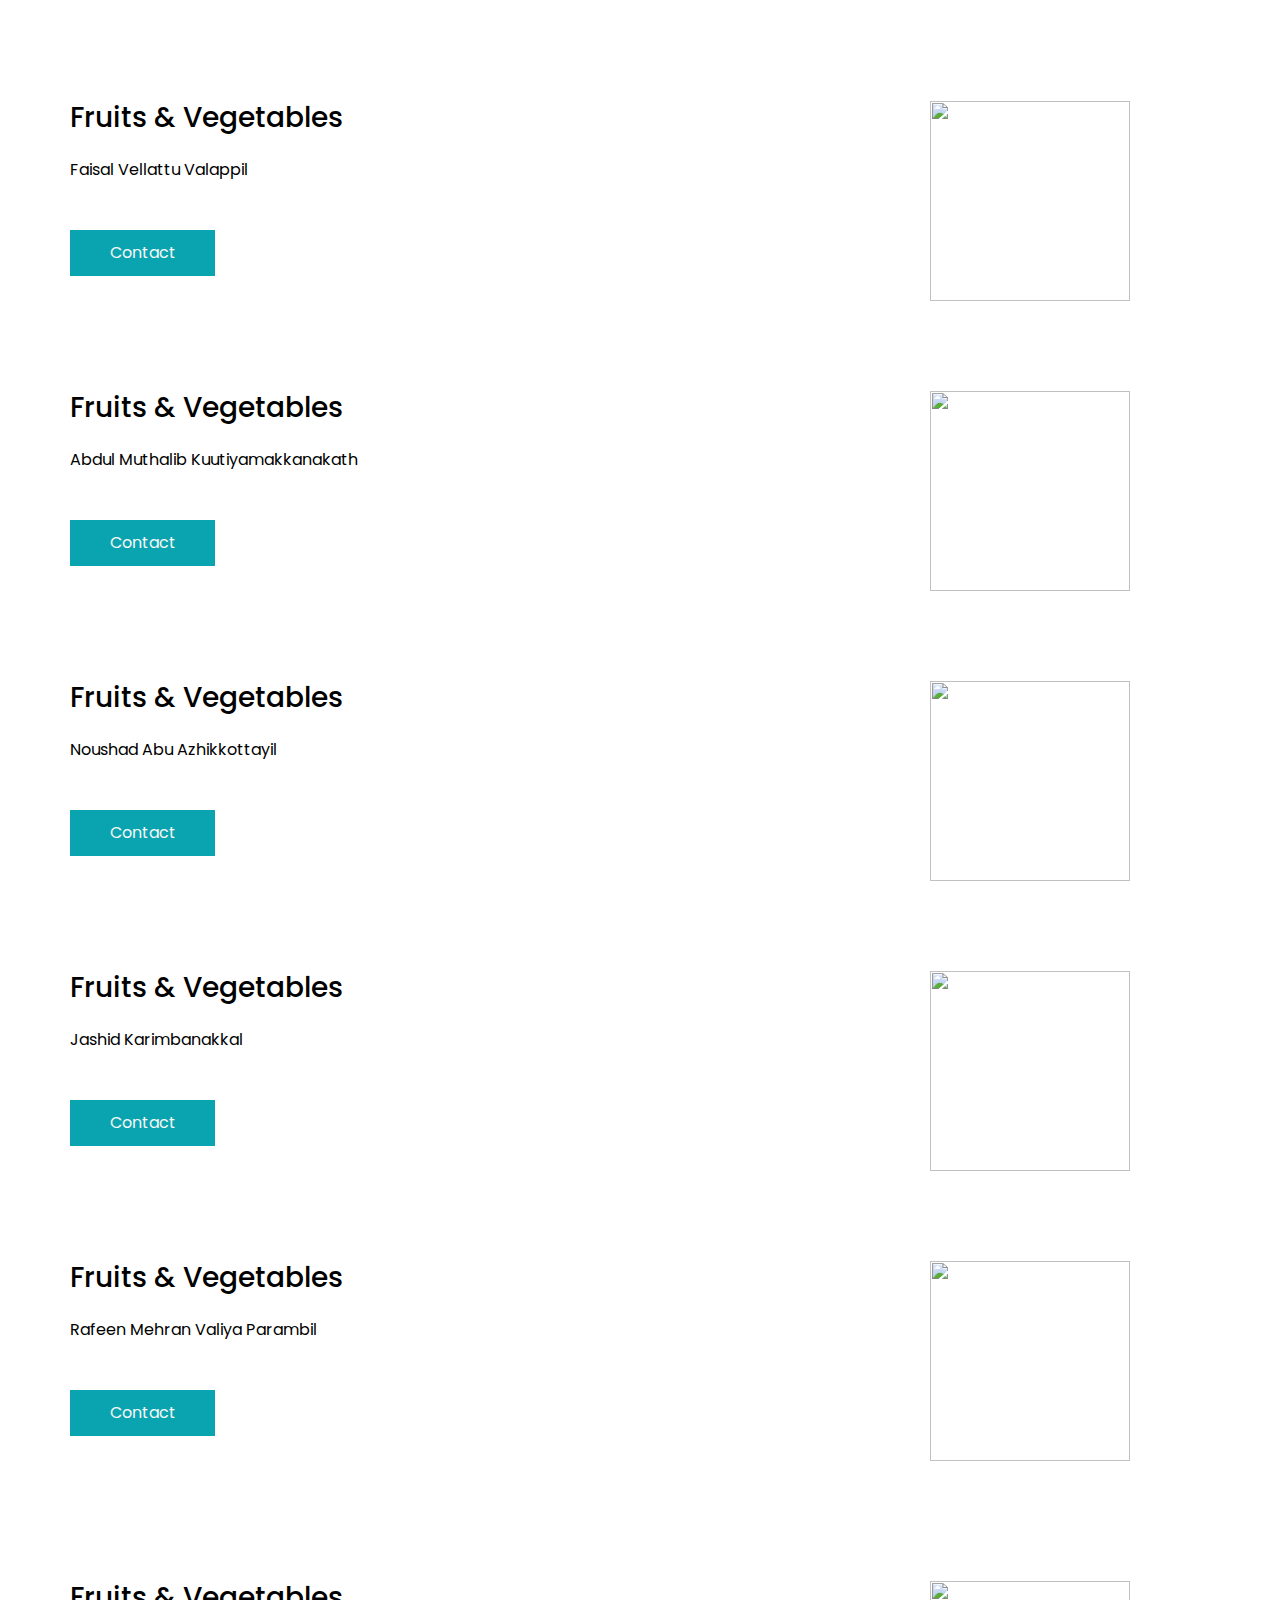
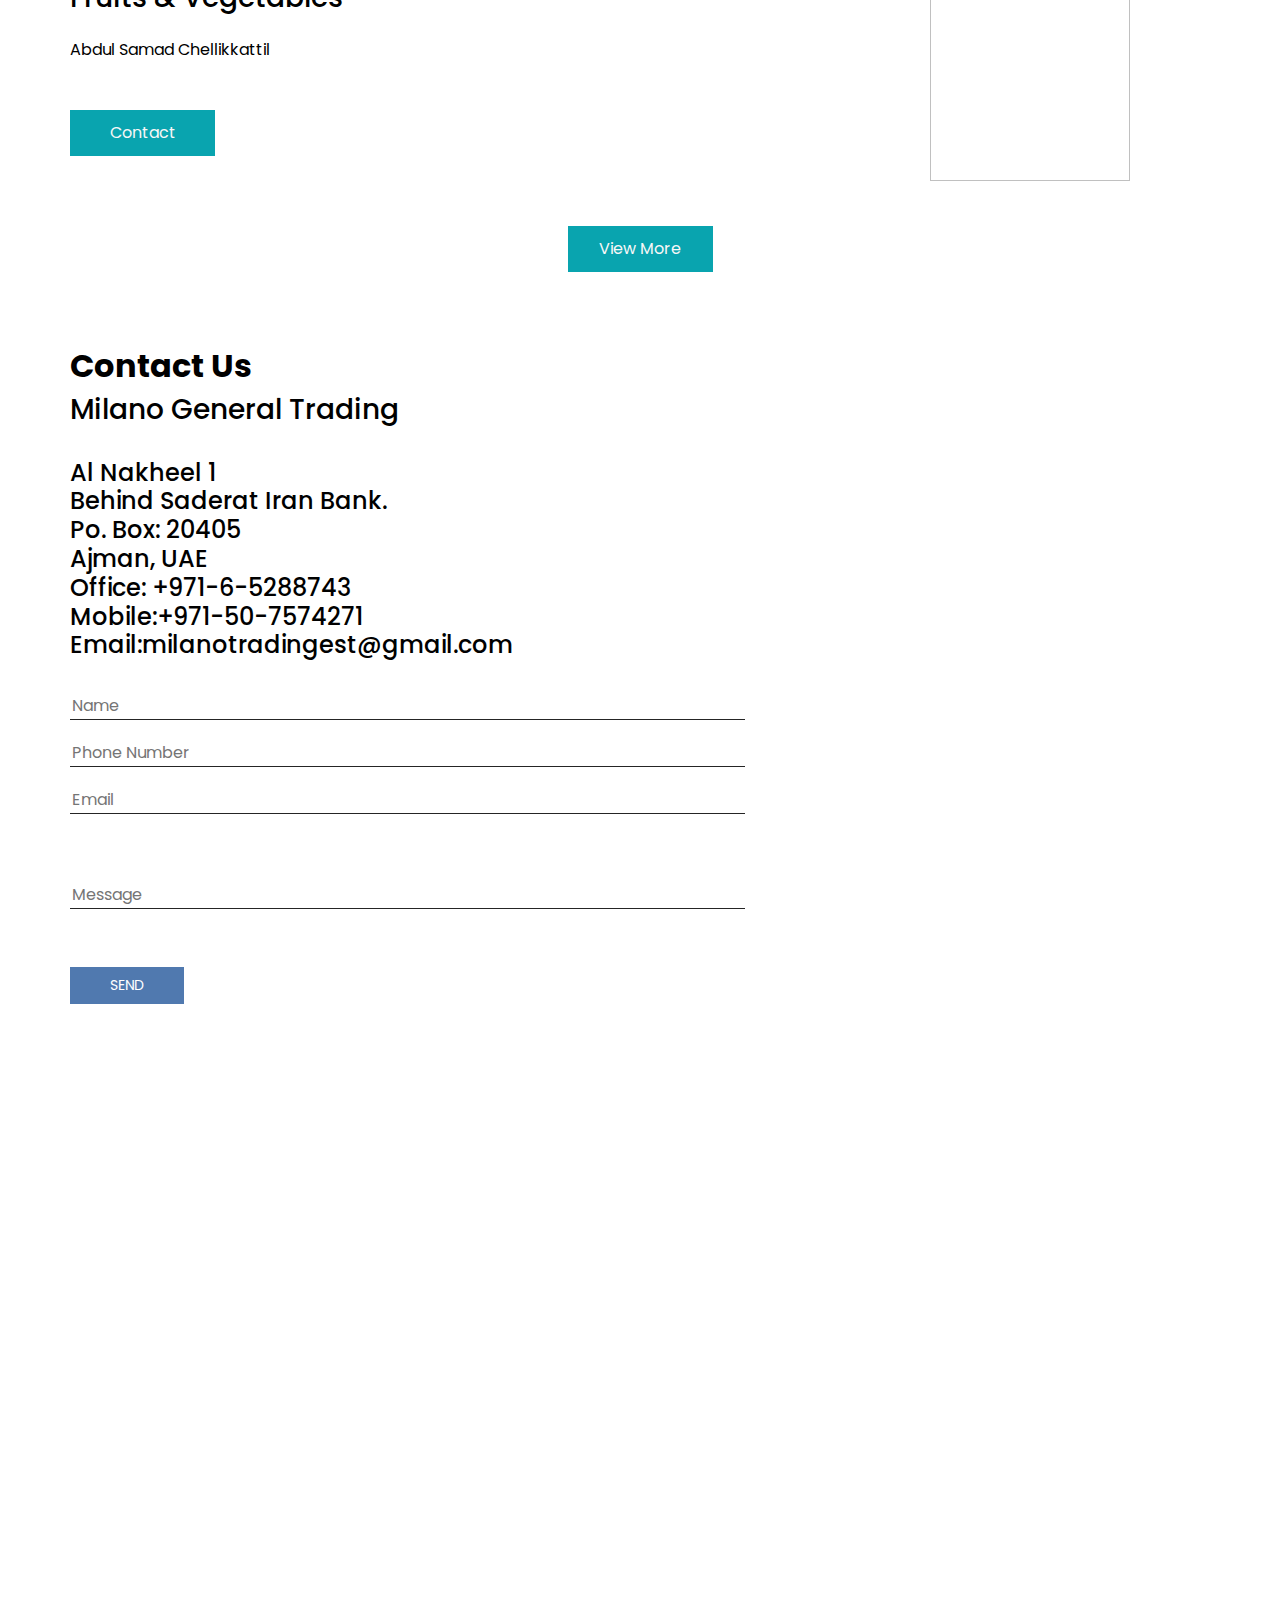
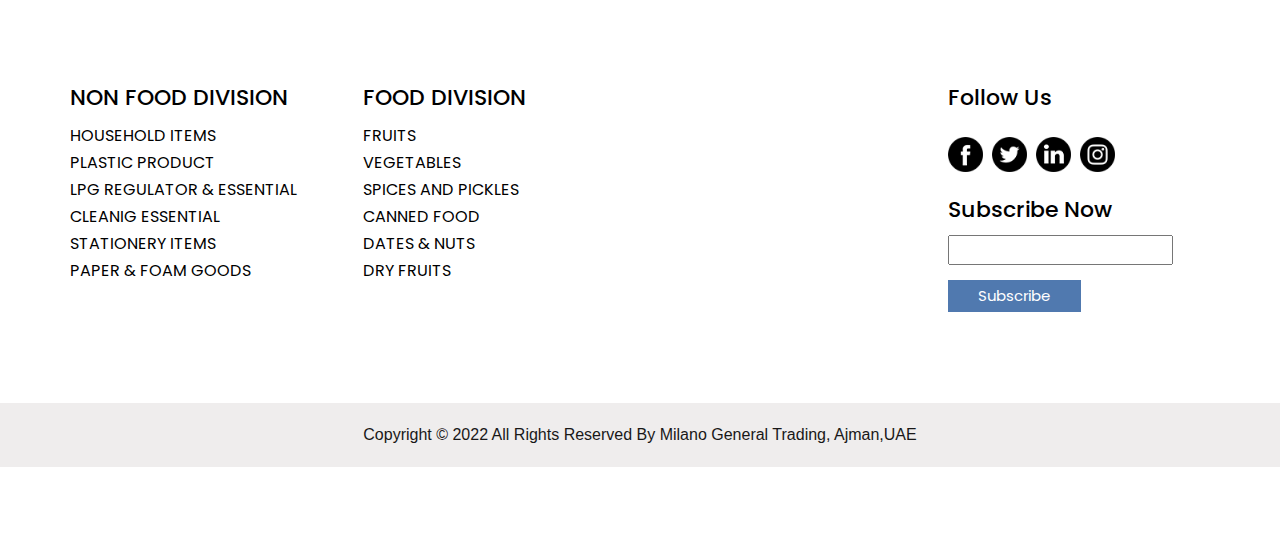
==== commit 2f5315ca: "Update index.html" ====
--- a/index.html
+++ b/index.html
@@ -107,7 +107,7 @@
                     <div class="col-md-6">
                       <div class="slider_img-box">
                         <div>
-                          <img src="" alt="" class="" />
+                          <img src="images/HOUSHOLD.jpg" alt="" class="" />
                         </div>
                       </div>
                     </div>
